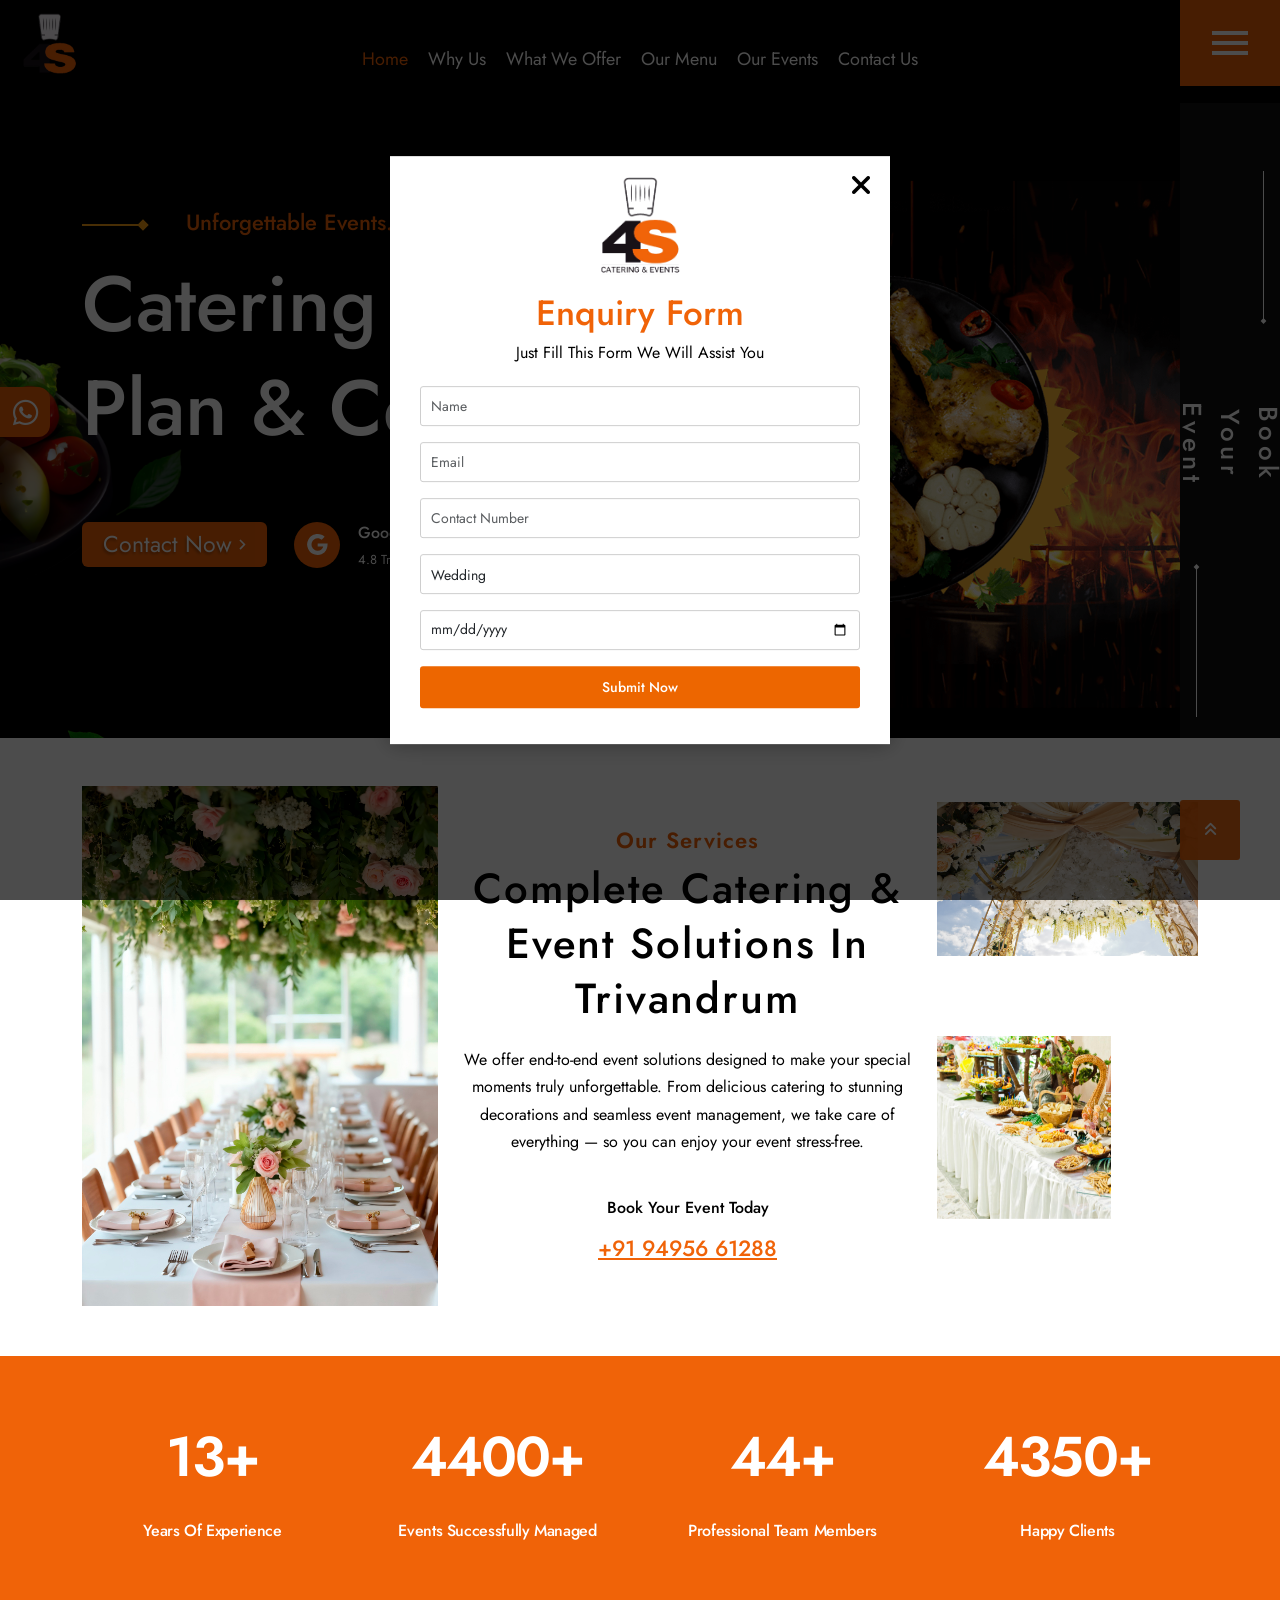
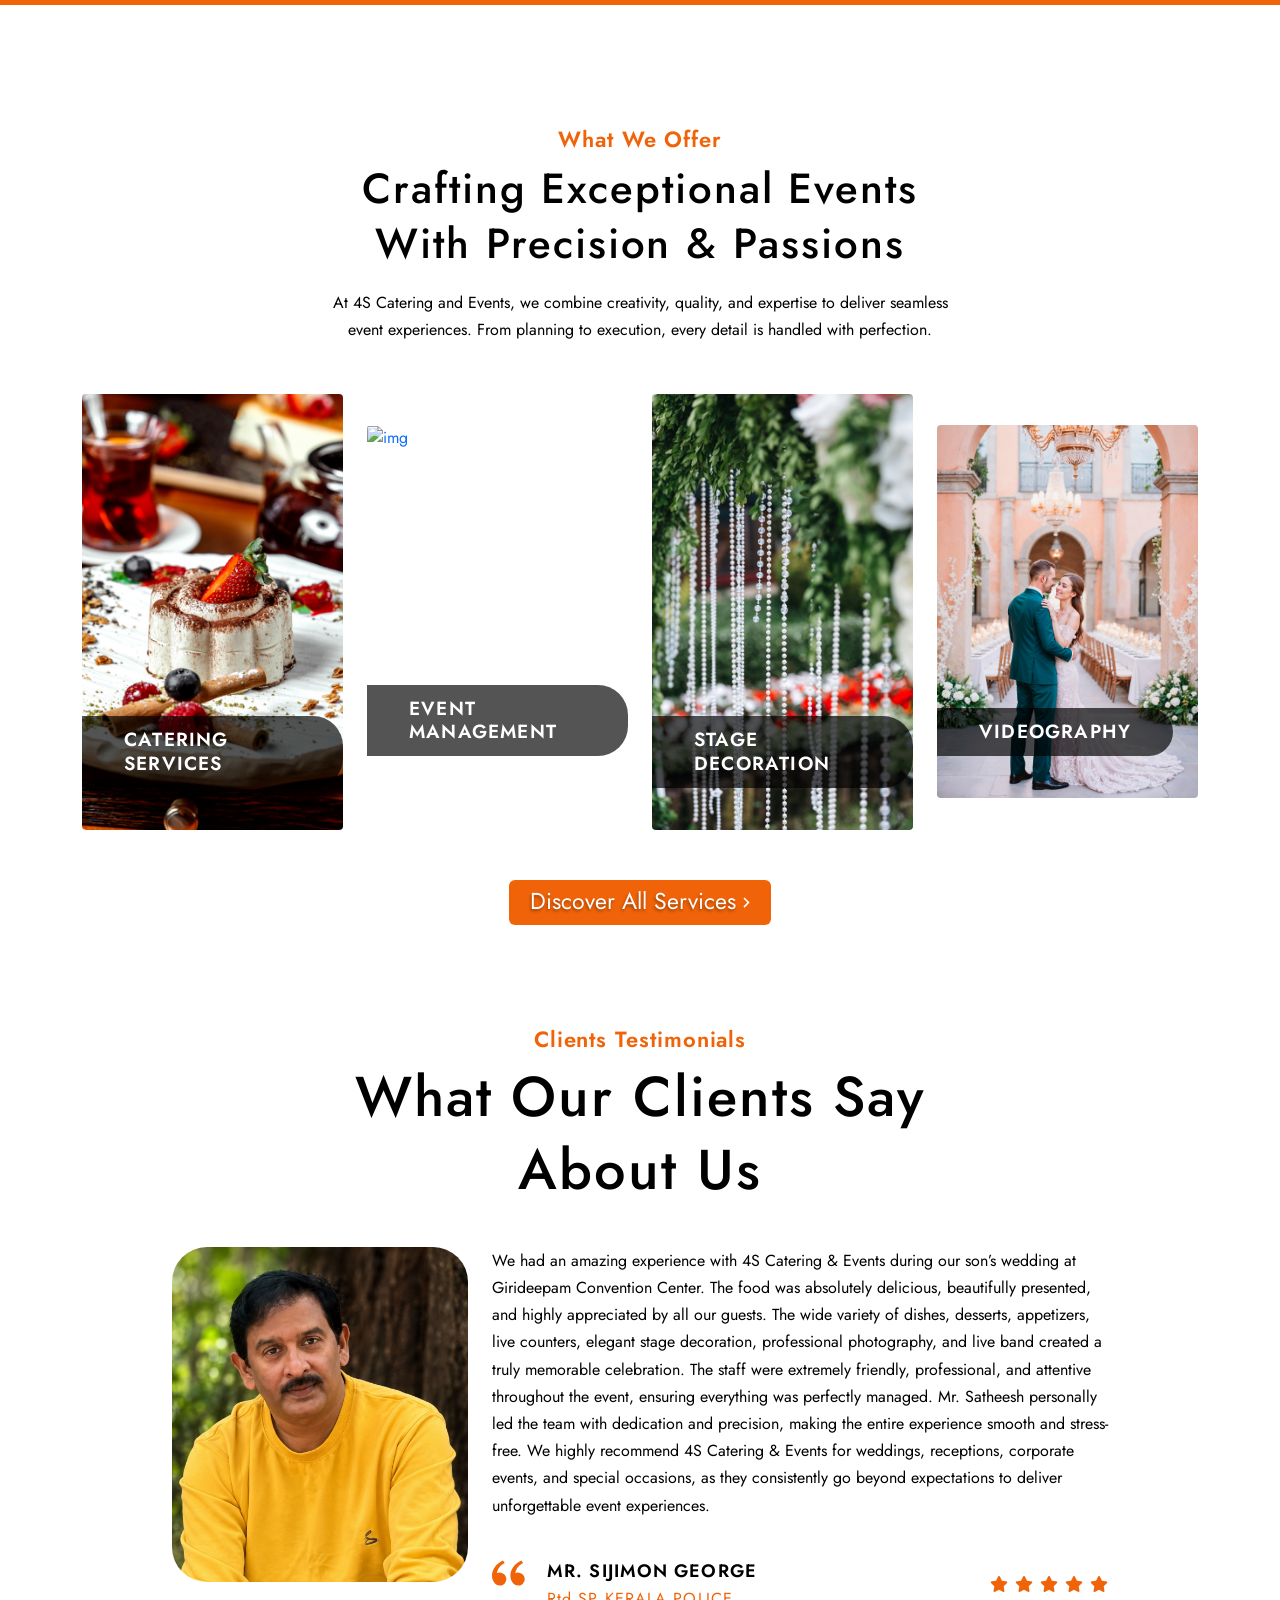
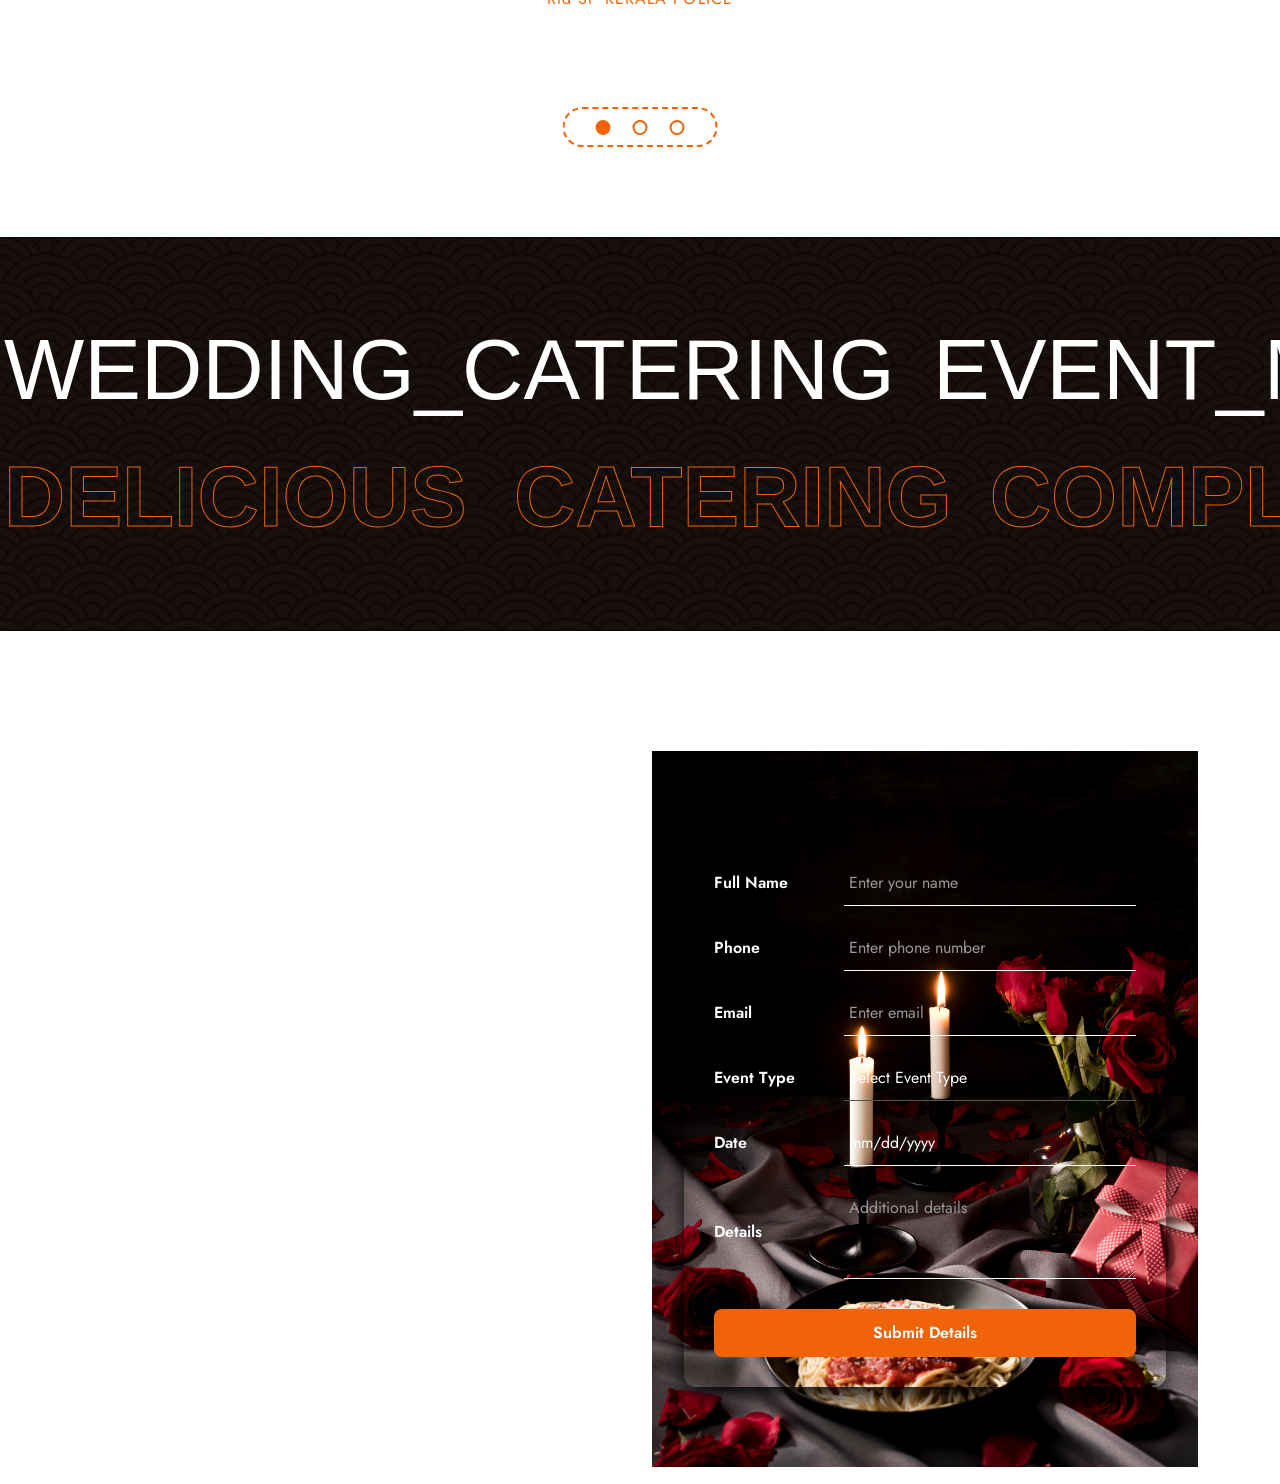
==== index.html @ 9569ab5b "base commit" ====
<!DOCTYPE html><html lang="en"><head>
  <meta charset="UTF-8">
  <meta name="viewport" content="width=device-width, initial-scale=1.0">
  <!--Essential css files-->
  <link rel="stylesheet" href="assets/css/bootstrap.min.css">
  <link rel="stylesheet" href="assets/css/bootstrap.min.css">
  <link rel="stylesheet" href="assets/css/nice-select.css">
  <link rel="stylesheet" href="assets/css/animate.css">
  <link rel="stylesheet" href="assets/css/owl.carousel.min.css">
  <link rel="stylesheet" href="assets/css/owl.theme.default.min.css">
  <link rel="stylesheet" href="assets/css/magnific-popup.css">
  <link rel="stylesheet" href="assets/css/all.css">
  <link rel="stylesheet" href="assets/css/lenis.css">
  <link rel="stylesheet" href="assets/css/style.css">

  <!--favicon-->
  <link rel="icon" type="image/x-icon" href="/favicon.ico">
  <link rel="icon" type="image/x-icon" href="/favicon.png">


  <!-- Primary SEO Meta Tags -->
<title>4S Catering and Events | Best Catering & Event Management Services in Trivandrum</title>

<meta name="title" content="4S Catering and Events | Best Catering & Event Management Services in Trivandrum">

<meta name="description" content="4S Catering and Events is one of the leading catering and event management companies in Trivandrum, Kerala offering wedding catering, event management, stage decoration, photography, videography, makeup services, accommodation, live counters, and complete event solutions for weddings, receptions, corporate events, and special occasions.">

<meta name="keywords" content="4S Catering and Events, Best Catering Services in Trivandrum, Event Management in Trivandrum, Wedding Catering Kerala, Wedding Event Management Trivandrum, Stage Decoration Trivandrum, Catering Services Kerala, Wedding Planners Trivandrum, Corporate Catering Trivandrum, Live Catering Services Kerala, Photography and Videography Trivandrum, Wedding Makeup Services Kerala, Event Company in Trivandrum, Complete Event Solutions Kerala, Luxury Wedding Catering Trivandrum">

<meta name="author" content="4S Catering and Events">

<meta name="robots" content="index, follow">

<meta name="language" content="English">

<meta name="revisit-after" content="7 days">

<meta name="distribution" content="global">

<meta name="rating" content="general">

<meta name="viewport" content="width=device-width, initial-scale=1.0">

<!-- Canonical URL -->
<link rel="canonical" href="https://4scateringandevents.com/">

<!-- Open Graph / Facebook -->
<meta property="og:type" content="website">

<meta property="og:url" content="https://4scateringandevents.com/">

<meta property="og:title" content="4S Catering and Events | Best Catering & Event Management Services in Trivandrum">

<meta property="og:description" content="Premium catering and complete event management services in Trivandrum, Kerala. Weddings, receptions, stage decoration, photography, videography, makeup services, and more.">

<meta property="og:image" content="https://4scateringandevents.com/assets/images/ogp/index.jpg">

<meta property="og:site_name" content="4S Catering and Events">

<meta property="og:locale" content="en_IN">

<!-- Twitter Card -->
<meta name="twitter:card" content="summary_large_image">

<meta name="twitter:url" content="https://4scateringandevents.com/">

<meta name="twitter:title" content="4S Catering and Events | Best Catering & Event Management Services in Trivandrum">

<meta name="twitter:description" content="Trusted catering and event management company in Trivandrum offering complete event solutions for weddings, receptions, corporate events, and celebrations.">

<meta name="twitter:image" content="https://4scateringandevents.com/assets/images/ogp/index.jpg">

<!-- Local SEO -->
<meta name="geo.region" content="IN-KL">

<meta name="geo.placename" content="Trivandrum">

<meta name="geo.position" content="8.5241;76.9366">

<meta name="ICBM" content="8.5241, 76.9366">

<!-- Business Schema -->
<script type="application/ld+json">
{
  "@context": "https://schema.org",
  "@type": "CateringService",
  "name": "4S Catering and Events",
  "url": "https://4scateringandevents.com",
  "logo": "https://4scateringandevents.com/assets/img/logo.png",
  "image": "https://4scateringandevents.com/assets/images/ogp/index.jpg",
  "description": "4S Catering and Events is a professional catering and event management company in Trivandrum offering wedding catering, event management, stage decoration, photography, videography, makeup services, and complete event solutions.",
  "address": {
    "@type": "PostalAddress",
    "addressLocality": "Trivandrum",
    "addressRegion": "Kerala",
    "addressCountry": "India"
  },
  "areaServed": "Kerala",
  "telephone": "+919495661288",
  "sameAs": [
    "https://www.instagram.com/",
    "https://www.facebook.com/"
  ]
}
</script>

</head>

<!-- add this class for rtl rtl-enabled -->

<body class="">

  <!-- preloader start -->
  <div id="four-s-preloader">
  <img src="assets/images/logos/4s-logo.PNG" alt="4S Catering & Events Logo" class="four-s-logo" />
</div>
  <!-- preloader end -->

  <!-- cursor start -->
  <div class="cursor" id="cursor"></div>
  <div class="cursor2" id="cursor2">
    <div class="ball"></div>
  </div>
  <div class="cursor3" id="cursor3"></div>
  <!-- cursor end-->
      <!--color switcher start-->
    <a href="https://api.whatsapp.com/send?phone=919495661288&text=I%27m%20interested%20in%204S%20Catering%20%26%20Eventshttps://api.whatsapp.com/send?phone=919495661288&text=Hi%2C%20I%27m%20interested%20in%20your%20catering%20and%20event%20services.%20Please%20share%20more%20details." class="color-switcher-btn active"><i style="font-size: 29px;" class="fa-brands fa-whatsapp"></i></a>
    <!-- header start -->
  <header class="roister-header roister-header-area-1">
    <!-- header btm -->
    <div class="header-btm">
      <!-- logo wraper -->
      <div class="positioned-logo">
        <a href="index.html">
          <img class="header-logo" src="assets/images/logos/4s-logo-white.PNG" alt="logo">
        </a>
      </div>
      <div class="container">
        <div class="row align-items-center" style="height: 103px">
          <div class="col-lg-12 d-none d-lg-block">
            <div>
              <!-- desktop menu -->
              <nav class="main-menu">
                <ul>
                  <li>
                    <a style="color: var(--primary-color) !important;" href="index.html">Home</i></a>
                  </li>
                  <li>
                    <a href="about.html">Why Us</a>
                  </li>
                  <li>
                    <a href="services.html">What We Offer</a>
                  </li>
                  <li>
                    <a href="our-menu.html">Our Menu</a>
                  </li>
                  <li>
                    <a href="gallery.html">Our Events</a>
                  </li>
                  <li>
                    <a href="contact.html">Contact Us</a>
                  </li>
                </ul>
              </nav>
            </div>
          </div>
        </div>
      </div>

      <button class="sidebar-toggle-btn" type="button" onclick="this.classList.toggle('active')" data-bs-toggle="offcanvas" data-bs-target="#roister-mobile-menu-offcanvas">
  <span></span>
  <span></span>
  <span></span>
</button>
    </div>
  </header>
  <div>
  </div>

 

  <!-- mobile menu start -->
  <div class="offcanvas offcanvas-start roister-mobile-menu-offcanvas" data-bs-scroll="true" tabindex="-1" id="roister-mobile-menu-offcanvas">

    <nav class="d-lg-none">
      <div class="nav mobile-tab-nav" id="nav-tab" role="tablist">
        <button class="nav-link active" id="nav-about-us-tab" data-bs-toggle="tab" data-bs-target="#nav-about-us" type="button" role="tab" aria-controls="nav-about-us" aria-selected="true">ABOUT US</button>
        <button class="nav-link" id="nav-menu-tab" data-bs-toggle="tab" data-bs-target="#nav-menu" type="button" role="tab" aria-controls="nav-menu" aria-selected="false">MENU</button>
      </div>
    </nav>
    <div class="tab-content" id="nav-tabContent">
      <div class="tab-pane fade show active" id="nav-about-us" role="tabpanel" aria-labelledby="nav-about-us-tab">
        <div class="offcanvas-header">
          <div class="logo">
            <a href="index.html">
              <img class="header-logo-mobile" src="assets/images/logos/4s-logo.PNG" alt="4s catering and events logo">
            </a>
          </div>
          <button type="button" class="mobile-menu-close-btn" data-bs-dismiss="offcanvas" aria-label="Close">
            <i class="fa-solid fa-xmark"></i>
          </button>
        </div>

        <div class="offcanvas-body">
          <div class="short-about-wraper">
            <p>
              4S Catering and Events is a trusted catering service in Trivandrum known for delivering high-quality food and exceptional service.
            </p>

            <div class="sidebar-popup-contact">
              <h4>Contact Info</h4>
              <ul>
                <li>
                  <div class="icon">
                    <i class="far fa-envelope"></i>
                  </div>
                  <div class="content">
                    <h6>Email</h6>
                    <a href="mailto:4scateringandevents@gmail.com">4scateringandevents@gmail.com</a>
                  </div>
                </li>
                <li>
                  <div class="icon">
                    <i class="fa-solid fa-phone"></i>
                  </div>
                  <div class="content">
                    <h6>Phone</h6>
                    <a href="tel:+91 94956 61288">+91 94956 61288</a>
                  </div>
                </li>
                <li>
                  <div class="icon">
                    <i class="fa-solid fa-location-dot"></i>
                  </div>
                  <div class="content">
                    <h6>Address</h6>
                    <a href="https://maps.app.goo.gl/LhPs8jQs8T9r3sPy6">Kowdiar, Thiruvananthapuram, Kerala 695003, India</a>
                  </div>
                </li>
              </ul>
            </div>

            <div class="sidebar-popup-social">
              <h4>Follow Us</h4>
              <a href="#"><i class="fab fa-facebook"></i></a>
              <a href="#"><i class="fa-brands fa-twitter"></i></a>
              <a href="#"><i class="fab fa-instagram"></i></a>
              <a href="#"><i class="fab fa-linkedin"></i></a>
            </div>
          </div>
        </div>
      </div>
      <div class="tab-pane fade" id="nav-menu" role="tabpanel" aria-labelledby="nav-menu-tab">
        <div class="offcanvas-header">
          <div class="logo">
            <a href="index.html">
              <img class="header-logo-mobile" src="assets/images/logos/4s-logo.PNG" alt="4s catering and events logo">
            </a>
          </div>
          <button type="button" class="mobile-menu-close-btn" data-bs-dismiss="offcanvas" aria-label="Close">
            <i class="fa-solid fa-xmark"></i>
          </button>
        </div>
        <div class="offcanvas-body">
          <nav class="mobile-menu">
            <ul>
              <li>
                    <a style="color: var(--primary-color) !important;" href="index.html">Home</i></a>
                  </li>
                  <li>
                    <a href="about.html">Why Us</a>
                  </li>
                  <li>
                    <a href="services.html">What We Offer</a>
                  </li>
                  <li>
                    <a href="our-menu.html">Our Menu</a>
                  </li>
                  <li>
		                <a  onclick="openEnquiryForm()">Enquiry Now</a>
		              </li>
                  <li>
                    <a href="gallery.html">Our Events</a>
                  </li>
                  <li>
                    <a href="contact.html">Contact Us</a>
                  </li>
            </ul>
          </nav>
        </div>
      </div>

    </div>

  </div>
  <!-- mobile menu end -->
<!-- hero section start -->
<section class="roister-hero-section">
  <!-- shape -->
  <img class="hero-shape-1 wow fadeIn" data-wow-delay=".4s" src="assets/images/hero-shape-1.jpg" alt="img">
  <img class="hero-shape-2 wow fadeIn" data-wow-delay=".4s" src="assets/images/hero-shape-2.jpg" alt="img">
  <img class="hero-shape-3 item-bounce" src="assets/images/hero-shape-3.jpg" alt="img">

  <div class="container">
    <div class="row">
      <div class="col-lg-7">
        <div class="hero-contents">
          <h5 class="subtitle mb-16 wow fadeInUp">
            <svg width="67" height="12" viewBox="0 0 67 12" fill="none" xmlns="http://www.w3.org/2000/svg">
              <path d="M66.7735 6L61 0.226497L55.2265 6L61 11.7735L66.7735 6ZM61 5L8.74228e-08 4.99999L-8.74228e-08 6.99999L61 7L61 5Z" fill="#F39C12"></path>
            </svg>

            Unforgettable Events. Exceptional Catering.
          </h5>
          <h1 class="title mb-60 wow fadeInUp" data-wow-delay=".2s">
            Catering & Events Plan &amp; Celebrate
          </h1>
          <div class="btn-wraper wow fadeInUp" data-wow-delay=".3s">
            <a href="contact.html" class="primary-btn border-radius-6">Contact Now
              <svg width="7" height="11" viewBox="0 0 7 11" fill="none" xmlns="http://www.w3.org/2000/svg">
                <path d="M6.34375 5.78125L1.78125 10.4062C1.625 10.5625 1.375 10.5625 1.25 10.4062L0.625 9.78125C0.46875 9.625 0.46875 9.40625 0.625 9.25L4.3125 5.5L0.625 1.78125C0.46875 1.625 0.46875 1.375 0.625 1.25L1.25 0.625C1.375 0.46875 1.625 0.46875 1.78125 0.625L6.34375 5.25C6.5 5.40625 6.5 5.625 6.34375 5.78125Z" fill="white"></path>
              </svg>
            </a>

            <div class="trip-info-wraper">
              <div class="icon-wraper">
                <svg xmlns="http://www.w3.org/2000/svg" width="25" height="25" viewBox="0 0 24 24" fill="white">
  <path d="M21.35 11.1h-9.18v2.92h5.27c-.23 1.23-.94 2.27-2 2.96v2.46h3.23c1.89-1.74 2.98-4.3 2.98-7.34 0-.66-.06-1.3-.17-1.9z"/>
  <path d="M12.17 22c2.7 0 4.96-.9 6.62-2.46l-3.23-2.46c-.9.6-2.05.96-3.39.96-2.6 0-4.8-1.76-5.59-4.13H3.23v2.6C4.88 19.98 8.28 22 12.17 22z"/>
  <path d="M6.58 13.91c-.2-.6-.32-1.23-.32-1.91s.12-1.31.32-1.91v-2.6H3.23C2.44 9.04 2 10.48 2 12s.44 2.96 1.23 4.51l3.35-2.6z"/>
  <path d="M12.17 5.96c1.47 0 2.78.51 3.82 1.5l2.86-2.86C17.12 2.98 14.87 2 12.17 2 8.28 2 4.88 4.02 3.23 7.49l3.35 2.6c.79-2.37 2.99-4.13 5.59-4.13z"/>
</svg>
                  <defs>
                    <clipPath id="clip0_6_64">
                      <rect width="25" height="25" fill="white"></rect>
                    </clipPath>
                  </defs>
                </svg>
              </div>
              <div class="content-wraper">
                <h6 class="trip-title mb-6">Google Business</h6>
                <p class="trip-des">4.8 Trust Rating</p>
              </div>
            </div>
          </div>
        </div>
      </div>
      <div class="col-lg-5 wow fadeIn" data-wow-delay=".4s">
        <img class="hero-main-img" src="assets/images/hero-img.png" alt="img">
      </div>
    </div>
  </div>

  <div class="book-table-content">
    <h4 class="title">

      <svg class="left-arrow" xmlns="http://www.w3.org/2000/svg" width="7" height="153" viewBox="0 0 7 153" fill="none">
        <path d="M3.5 0.113251L0.61325 3L3.5 5.88675L6.38675 3L3.5 0.113251ZM4 153L4 3L3 3L3 153L4 153Z" fill="white"></path>
      </svg>

      Book Your Event

      <svg class="right-arrow" xmlns="http://www.w3.org/2000/svg" width="7" height="153" viewBox="0 0 7 153" fill="none">
        <path d="M3.49999 152.887L6.38674 150L3.49999 147.113L0.613242 150L3.49999 152.887ZM3 -2.18557e-08L2.99999 150L3.99999 150L4 2.18557e-08L3 -2.18557e-08Z" fill="white"></path>
      </svg>
    </h4>
  </div>
</section>
<!-- hero section end -->

<!-- about section start -->
<section class="roister-hm2-cta-section bg-white pb-50">
  <img class="cta-shape" src="assets/images/shapes/about-shape.png" alt="img">
  <div class="container">
    <div class="row gy-5 align-items-center">
      <div class="col-lg-4 d-flex justify-content-center">
        <div class="reveal-img">
          <img class="cta-img1" src="assets/images/home/2.jpg" alt="img">
        </div>
      </div>
      <div class="col-lg-5">
        <div class="content-wraper">
          <h5 class="section-subtitle mb-8 wow fadeInUp" data-wow-delay=".2s">Our Services</h5>
          <h3 class="section-title mb-20 wow fadeInUp text-black" data-wow-delay=".4s">Complete Catering & Event Solutions in Trivandrum</h3>
          <p class="des mb-40 wow fadeInUp text-black" data-wow-delay=".6s">
            We offer end-to-end event solutions designed to make your special moments truly unforgettable. From delicious catering to stunning decorations and seamless event management, we take care of everything — so you can enjoy your event stress-free.
          </p>
          <p class="date-time-des mb-8 wow fadeInUp text-black" data-wow-delay=".8s">Book Your Event Today</p>

          <a class="contact-link wow fadeInUp" data-wow-delay=".8s" href="tel:+91 94956 61288">+91 94956 61288</a>
        </div>
      </div>
      <div class="col-lg-3 d-flex flex-column justify-content-center">
        <div class="reveal-img">
          <img class="cta-img2 mb-80" src="assets/images/home/3.jpg" style="margin-top: -20px;" alt="img">
        </div>
        <div class="reveal-img">
          <img class="cta-img2 mb-80 d-none d-lg-block" src="assets/images/home/4.jpg" alt="img">
        </div>

        
      </div>
    </div>
  </div>
</section>
<!-- about section end -->

<!--counter section start -->
<div class="roister-hm2-counter-section py-60">
  <div class="container">
    <div class="row gy-4">

      <div class="col-12 col-sm-6 col-lg-3">
        <div class="roister-single-counter">
          <h2 class="title mb-20">
            <span class="counter">15</span>+
          </h2>
          <p class="des">Years Of Experience</p>
        </div>
      </div>

      <div class="col-12 col-sm-6 col-lg-3">
        <div class="roister-single-counter">
          <h2 class="title mb-20">
            <span class="counter">5000</span>+
          </h2>
          <p class="des">Events Successfully Managed</p>
        </div>
      </div>

      <div class="col-12 col-sm-6 col-lg-3">
        <div class="roister-single-counter">
          <h2 class="title mb-20">
            <span class="counter">50</span>+
          </h2>
          <p class="des">Professional Team Members</p>
        </div>
      </div>

      <div class="col-12 col-sm-6 col-lg-3">
        <div class="roister-single-counter">
          <h2 class="title mb-20">
            <span class="counter">5000</span>+
          </h2>
          <p class="des">Happy Clients</p>
        </div>
      </div>

    </div>
  </div>
</div>
<!--counter section end -->

<!-- photo gallery start -->
<!-- <section class="roister-photo-gallery-section" data-background="assets/images/bg/gallery-bg.png">
  <div class="container">
    <div class="row">
      <div class="col-lg-5 mb-60 mb-lg-0">
        <div class="contents-wraper">
          <h5 class="mb-8 wow fadeInUp">Instagram</h5>
          <h2 class="section-title mb-24 wow fadeInUp" data-wow-delay=".2s">Photo Gallery</h2>
          <p class="des mb-24 wow fadeInUp" data-wow-delay=".4s">
            Lorem ipsum dolor sit amet, consectetur adipiscing elit. Volutpat mattis ipsum turpis elit elit scelerisque egestas mu.
          </p>
          <a href="#" class="primary-btn border-radius-6 wow fadeInUp" data-wow-delay=".6s">View More
            <svg width="7" height="11" viewBox="0 0 7 11" fill="none" xmlns="http://www.w3.org/2000/svg">
              <path d="M6.34375 5.78125L1.78125 10.4062C1.625 10.5625 1.375 10.5625 1.25 10.4062L0.625 9.78125C0.46875 9.625 0.46875 9.40625 0.625 9.25L4.3125 5.5L0.625 1.78125C0.46875 1.625 0.46875 1.375 0.625 1.25L1.25 0.625C1.375 0.46875 1.625 0.46875 1.78125 0.625L6.34375 5.25C6.5 5.40625 6.5 5.625 6.34375 5.78125Z" fill="white"></path>
            </svg>
          </a>
        </div>
      </div>

      <div class="col-lg-7 slider-col">
        <div class="roister-gallery-slider owl-carousel owl-theme">
          <div class="roister-single-gallery">
            <img src="assets/images/gallery-1.png" alt="img">
            <a class="gallery-trigger" href="assets/images/gallery-1.png"><i class="fa-brands fa-instagram"></i></a>
            <div class="column-overlay">
              <a href="assets/images/gallery-1.png"></a>
              <a href="assets/images/gallery-2.png"></a>
              <a href="assets/images/gallery-3.png"></a>
              <a href="assets/images/gallery-4.png"></a>
              <a href="assets/images/gallery-5.png"></a>
            </div>
          </div>
          <div class="roister-single-gallery">
            <img src="assets/images/gallery-2.png" alt="img">
            <a class="gallery-trigger" href="assets/images/gallery-2.png"><i class="fa-brands fa-instagram"></i></a>
            <div class="column-overlay">
              <a href="assets/images/gallery-1.png"></a>
              <a href="assets/images/gallery-2.png"></a>
              <a href="assets/images/gallery-3.png"></a>
              <a href="assets/images/gallery-4.png"></a>
              <a href="assets/images/gallery-5.png"></a>
            </div>
          </div>
          <div class="roister-single-gallery">
            <img src="assets/images/gallery-3.png" alt="img">
            <a class="gallery-trigger" href="assets/images/gallery-3.png"><i class="fa-brands fa-instagram"></i></a>
            <div class="column-overlay">
              <a href="assets/images/gallery-1.png"></a>
              <a href="assets/images/gallery-2.png"></a>
              <a href="assets/images/gallery-3.png"></a>
              <a href="assets/images/gallery-4.png"></a>
              <a href="assets/images/gallery-5.png"></a>
            </div>
          </div>
          <div class="roister-single-gallery">
            <img src="assets/images/gallery-4.png" alt="img">
            <a class="gallery-trigger" href="assets/images/gallery-4.png"><i class="fa-brands fa-instagram"></i></a>
            <div class="column-overlay">
              <a href="assets/images/gallery-1.png"></a>
              <a href="assets/images/gallery-2.png"></a>
              <a href="assets/images/gallery-3.png"></a>
              <a href="assets/images/gallery-4.png"></a>
              <a href="assets/images/gallery-5.png"></a>
            </div>
          </div>
          <div class="roister-single-gallery">
            <img src="assets/images/gallery-5.png" alt="img">
            <a class="gallery-trigger" href="assets/images/gallery-5.png"><i class="fa-brands fa-instagram"></i></a>
            <div class="column-overlay">
              <a href="assets/images/gallery-1.png"></a>
              <a href="assets/images/gallery-2.png"></a>
              <a href="assets/images/gallery-3.png"></a>
              <a href="assets/images/gallery-4.png"></a>
              <a href="assets/images/gallery-5.png"></a>
            </div>
          </div>
        </div>
      </div>


    </div>
  </div>
</section> -->
<!-- photo gallery end -->

<!--what we offer start -->
<section class="roister-hm2-fav-cat-section bg-white pt-120" >
  <div class="container">

    <div class="row justify-content-center">
      <div class="col-lg-7 text-center">
          <h5 class="section-subtitle mb-8 wow fadeInUp" data-wow-delay=".2s">What We Offer</h5>
        <h3 class="section-title mb-18 wow fadeInUp text-black">Crafting Exceptional Events with Precision & Passions</h3>
        <p class="des mb-50 wow fadeInUp text-black" data-wow-delay=".2s">
          At 4S Catering and Events, we combine creativity, quality, and expertise to deliver seamless event experiences. From planning to execution, every detail is handled with perfection.
        </p>
      </div>
    </div>

    <div class="row align-items-center cat-row gy-4">
      <div class="col-12 col-md-6 col-lg-3 wow fadeInUp" data-wow-delay=".2s">
        <a href="services/">
          <div class="roister-single-category">
            <img src="assets/images/home/7.jpg" alt="img">
            <span class="title">Catering Services</span>
          </div>
        </a>
      </div>
      <div class="col-12 col-md-6 col-lg-3 wow fadeInUp" data-wow-delay=".4s">
        <a href="services/">
          <div class="roister-single-category">
            <img src="assets/images/home/5.jpg" alt="img">
            <span class="title">Event Management</span>
          </div>
        </a>
      </div>
      <div class="col-12 col-md-6 col-lg-3 wow fadeInUp" data-wow-delay=".6s">
        <a href="services/">
          <div class="roister-single-category">
            <img src="assets/images/home/8.jpg" alt="img">
            <span class="title">Stage Decoration</span>
          </div>
        </a>
      </div>
      <div class="col-12 col-md-6 col-lg-3 wow fadeInUp" data-wow-delay=".8s">
        <a href="services/">
          <div class="roister-single-category">
            <img src="assets/images/home/9.jpg" alt="img">
            <span class="title">Videography</span>
          </div>
        </a>
      </div>
      <div style="display: flex; justify-content: center;" class="mt-50">
        <a href="services.html" style="max-width: 300px;" class="primary-btn border-radius-6 mb-50 wow fadeInUp" data-wow-delay=".3s">Discover All Services
      <svg width="7" height="11" viewBox="0 0 7 11" fill="none" xmlns="http://www.w3.org/2000/svg">
        <path d="M6.34375 5.78125L1.78125 10.4062C1.625 10.5625 1.375 10.5625 1.25 10.4062L0.625 9.78125C0.46875 9.625 0.46875 9.40625 0.625 9.25L4.3125 5.5L0.625 1.78125C0.46875 1.625 0.46875 1.375 0.625 1.25L1.25 0.625C1.375 0.46875 1.625 0.46875 1.78125 0.625L6.34375 5.25C6.5 5.40625 6.5 5.625 6.34375 5.78125Z" fill="white"></path>
      </svg>
    </a>
      </div>
    </div>
  </div>
</section>
<!--  what we offer end -->
  <!-- testimonial section start -->
    <section class="roister-testimonial-section bg-white pt-50 pb-120">
        <!-- shapes -->
        <img class="shape-1" src="assets/images/testi-shap1.png" alt="img">
        <img class="shape-2" src="assets/images/testi-shap2.png" alt="img">
        <div class="container">
            <div class="row justify-content-center">
                <div class="col-lg-7 text-center">
                    <h5 class="section-subtitle mb-8 wow fadeInUp">Clients Testimonials</h5>
                    <h2 class="section-title mb-40 wow fadeInUp text-black" data-wow-delay=".2s">What Our Clients Say
                        About Us</h2>
                </div>
            </div>
            <div class="roister-testi-slider-wraper owl-carousel owl-theme">
                <div class="roister-single-testimonial">
                    <div class="row">
                        <div class="col-lg-4">
                            <img src="assets/images/testimonials/sijimon-george-sp-kerala-police-1.png"
                                style="border-radius: 35px;" alt="img">
                        </div>
                        <div class="col-lg-8" style="display: flex; align-items: center; justify-content: center;">
                            <div>
                                <p class="text-black mb-40">
                                    We had an amazing experience with 4S Catering & Events during our son’s wedding at
                                    Girideepam Convention Center. The food was absolutely delicious, beautifully
                                    presented,
                                    and highly appreciated by all our guests. The wide variety of dishes, desserts,
                                    appetizers, live counters, elegant stage decoration, professional photography, and
                                    live
                                    band created a truly memorable celebration. The staff were extremely friendly,
                                    professional, and attentive throughout the event, ensuring everything was perfectly
                                    managed. Mr. Satheesh personally led the team with dedication and precision, making
                                    the
                                    entire experience smooth and stress-free. We highly recommend 4S Catering & Events
                                    for
                                    weddings, receptions, corporate events, and special occasions, as they consistently
                                    go
                                    beyond expectations to deliver unforgettable event experiences.
                                </p>
                                <div class="btm-wraper">
                                    <h6 class="feedback-name text-black">
                                        <svg class="quote-icon" width="66" height="51" viewBox="0 0 66 51" fill="none"
                                            xmlns="http://www.w3.org/2000/svg">
                                            <path
                                                d="M5.88235 46.4481C2.20588 42.404 0 37.9922 0 30.6392C0 17.7716 9.19118 6.37454 22.0588 0.492188L25.3677 5.2716C13.2353 11.8892 10.6618 20.3451 9.92647 25.8598C11.7647 24.7569 14.3382 24.3892 16.9118 24.7569C23.5294 25.4922 28.6765 30.6392 28.6765 37.6245C28.6765 40.9334 27.2059 44.2422 25 46.8157C22.4265 49.3892 19.4853 50.4922 15.8088 50.4922C11.7647 50.4922 8.08824 48.654 5.88235 46.4481ZM42.6471 46.4481C38.9706 42.404 36.7647 37.9922 36.7647 30.6392C36.7647 17.7716 45.9559 6.37454 58.8235 0.492188L62.1324 5.2716C50 11.8892 47.4265 20.3451 46.6912 25.8598C48.5294 24.7569 51.103 24.3892 53.6765 24.7569C60.2941 25.4922 65.4412 30.6392 65.4412 37.6245C65.4412 40.9334 63.9706 44.2422 61.7647 46.8157C59.5588 49.3892 56.25 50.4922 52.5735 50.4922C48.5294 50.4922 44.853 48.654 42.6471 46.4481Z"
                                                fill="#F39C12"></path>
                                        </svg>

                                        MR. SIJIMON GEORGE <br> <span>Rtd SP KERALA POLICE </span>
                                    </h6>

                                    <div class="rating-wraper">
                                        <i class="fa-solid fa-star"></i>
                                        <i class="fa-solid fa-star"></i>
                                        <i class="fa-solid fa-star"></i>
                                        <i class="fa-solid fa-star"></i>
                                        <i class="fa-solid fa-star"></i>
                                    </div>
                                </div>
                            </div>
                        </div>
                    </div>
                </div>
                <div class="roister-single-testimonial">
                    <div class="row">
                        <div class="col-lg-4">
                            <img src="assets/images/testimonials/simi-sabu-2.png" style="border-radius: 35px;"
                                alt="img">
                        </div>
                        <div class="col-lg-8" style="display: flex; align-items: center; justify-content: center;">
                            <div>
                                <p class="text-black mb-40">
                                    My brother’s wedding was in July and I had the responsibility of the whole
                                    functions. So I googled the best catering services in Trivandrum and couple of names
                                    popped up. One thing I noticed was the reviews for 4S catering was really good and I
                                    decided go for it. I took couple of quotations for other catering places as well.

                                    He gave a good rate, the services were absolutely fantastic. So I had asked him for
                                    the previous day lunch, the reception dinner and the next day lunch as well. I must
                                    say it was too good let it be the vegetarian items like the sambar, pickle, toran
                                    etc or let it be the non vegetarian items like the beef, chicken and the fish, each
                                    item was absolutely delicious. On the reception day I noticed that the owner
                                    personally was monitoring the crowd as well as the food services. Their staff made
                                    sure that everybody got everything.

                                    Thanks again 4 s Catering for making everything perfect.
                                </p>
                                <div class="btm-wraper">
                                    <h6 class="feedback-name text-black">
                                        <svg class="quote-icon" width="66" height="51" viewBox="0 0 66 51" fill="none"
                                            xmlns="http://www.w3.org/2000/svg">
                                            <path
                                                d="M5.88235 46.4481C2.20588 42.404 0 37.9922 0 30.6392C0 17.7716 9.19118 6.37454 22.0588 0.492188L25.3677 5.2716C13.2353 11.8892 10.6618 20.3451 9.92647 25.8598C11.7647 24.7569 14.3382 24.3892 16.9118 24.7569C23.5294 25.4922 28.6765 30.6392 28.6765 37.6245C28.6765 40.9334 27.2059 44.2422 25 46.8157C22.4265 49.3892 19.4853 50.4922 15.8088 50.4922C11.7647 50.4922 8.08824 48.654 5.88235 46.4481ZM42.6471 46.4481C38.9706 42.404 36.7647 37.9922 36.7647 30.6392C36.7647 17.7716 45.9559 6.37454 58.8235 0.492188L62.1324 5.2716C50 11.8892 47.4265 20.3451 46.6912 25.8598C48.5294 24.7569 51.103 24.3892 53.6765 24.7569C60.2941 25.4922 65.4412 30.6392 65.4412 37.6245C65.4412 40.9334 63.9706 44.2422 61.7647 46.8157C59.5588 49.3892 56.25 50.4922 52.5735 50.4922C48.5294 50.4922 44.853 48.654 42.6471 46.4481Z"
                                                fill="#F39C12"></path>
                                        </svg>

                                        Mrs. SIMI SABU <br> <span></span>
                                    </h6>

                                    <div class="rating-wraper">
                                        <i class="fa-solid fa-star"></i>
                                        <i class="fa-solid fa-star"></i>
                                        <i class="fa-solid fa-star"></i>
                                        <i class="fa-solid fa-star"></i>
                                        <i class="fa-solid fa-star"></i>
                                    </div>
                                </div>
                            </div>
                        </div>
                    </div>
                </div>
                <div class="roister-single-testimonial">
                    <div class="row">
                        <div class="col-lg-4">
                            <img src="assets/images/testimonials/tony-dona.jpg" style="border-radius: 35px;" alt="img">
                        </div>
                        <div class="col-lg-8" style="display: flex; align-items: center; justify-content: center;">
                            <div>
                                <p class="text-black mb-40">
                                    I recently had my wedding ceremony in Bangalore GIRIDEEPAM convention centre and we
                                    had reached out to the team at 4S CATERING AND EVENT for our Wedding event, and i
                                    must say from our very first interaction onwards and up until the very end, the team
                                    was super hospitable and accommodating of all our requirements. They did a fabulous
                                    job with a very specific stage decorum.live band and seafood. tandoor menu curation.
                                    They came a day early and helped set up the entire space as well. The food was
                                    really delicious and every single guest almost 2000 of them mentioned that they
                                    thoroughly enjoyed the food and that they haven't had such a good meal in recent
                                    times. Thank you so much team 4S for curating such a memorable event for us. Hope to
                                    see more of your events in Trivandrum now.
                                </p>
                                <div class="btm-wraper">
                                    <h6 class="feedback-name text-black">
                                        <svg class="quote-icon" width="66" height="51" viewBox="0 0 66 51" fill="none"
                                            xmlns="http://www.w3.org/2000/svg">
                                            <path
                                                d="M5.88235 46.4481C2.20588 42.404 0 37.9922 0 30.6392C0 17.7716 9.19118 6.37454 22.0588 0.492188L25.3677 5.2716C13.2353 11.8892 10.6618 20.3451 9.92647 25.8598C11.7647 24.7569 14.3382 24.3892 16.9118 24.7569C23.5294 25.4922 28.6765 30.6392 28.6765 37.6245C28.6765 40.9334 27.2059 44.2422 25 46.8157C22.4265 49.3892 19.4853 50.4922 15.8088 50.4922C11.7647 50.4922 8.08824 48.654 5.88235 46.4481ZM42.6471 46.4481C38.9706 42.404 36.7647 37.9922 36.7647 30.6392C36.7647 17.7716 45.9559 6.37454 58.8235 0.492188L62.1324 5.2716C50 11.8892 47.4265 20.3451 46.6912 25.8598C48.5294 24.7569 51.103 24.3892 53.6765 24.7569C60.2941 25.4922 65.4412 30.6392 65.4412 37.6245C65.4412 40.9334 63.9706 44.2422 61.7647 46.8157C59.5588 49.3892 56.25 50.4922 52.5735 50.4922C48.5294 50.4922 44.853 48.654 42.6471 46.4481Z"
                                                fill="#F39C12"></path>
                                        </svg>

                                        Mr TONY AND Mrs DONA<br> <span></span>
                                    </h6>

                                    <div class="rating-wraper">
                                        <i class="fa-solid fa-star"></i>
                                        <i class="fa-solid fa-star"></i>
                                        <i class="fa-solid fa-star"></i>
                                        <i class="fa-solid fa-star"></i>
                                        <i class="fa-solid fa-star"></i>
                                    </div>
                                </div>
                            </div>
                        </div>
                    </div>
                </div>
            </div>
    </section>
    <!-- testimonial section end -->

    <!-- ticker area start -->
    <div class="roister-ticker-wraper py-100" data-background="assets/images/bg/tickker-bg.png">
      <div class="ticker-wraper wow fadeInUp" data-wow-delay=".9s">
        <div class="hero-carousel-wraper left-ticker mb-60">
          <span class="title">Wedding_Catering</span>
      <span class="title">Event_Management</span>
      <span class="title">Stage_Decoration</span>
      <span class="title">Premium_Cuisine</span>
      <span class="title">Live_Food_Counters</span>
      <span class="title">Makeup_Services</span>
      <span class="title">Guest_Accommodation</span>
      <span class="title">Photography_&_Videography</span>
      <span class="title">Corporate_Events</span>
      <span class="title">Luxury_Event_Setups</span>
        </div>
        <div class="hero-carousel-wraper right-ticker">
          <span class="title-2">Delicious_Catering</span>
      <span class="title-2">Complete_Event_Solutions</span>
      <span class="title-2">Creative_Decorations</span>
      <span class="title-2">Memorable_Celebrations</span>
      <span class="title-2">Customized_Menus</span>
      <span class="title-2">Professional_Team</span>
      <span class="title-2">Elegant_Setups</span>
      <span class="title-2">Seamless_Execution</span>
      <span class="title-2">Unforgettable_Events</span>
      <span class="title-2">Trusted_Service</span>
        </div>
      </div>
    </div>
    <!-- ticker area end -->

    <!-- contact form start -->
      <section class="roister-about-section bg-white py-120">
      <!-- shape -->
      <img class="about-shape" src="assets/images/shapes/about-shape.png" alt="img">
      <div class="container">
        <div class="row">
          <div class="col-lg-6 mb-60 mb-lg-0">

            <div class="contents-wraper">
              <h5 class="section-subtitle mb-8 wow fadeInUp" data-wow-delay=".2s">Let’s Start Planning</h5>
              <h2 class="section-title mb-32 wow fadeInUp  text-black" data-wow-delay=".3s">Book Your Event Today <span>with Us.</span></h2>
              <p class="des mb-20 wow fadeInUp  text-black" data-wow-delay=".4s">
                We ensure exceptional taste, seamless execution, and a stress-free experience for every occasion. Get in touch today and let’s bring your event to life.
              </p>
              <div class="reveal-img">
                <img class="about-img-2" src="assets/images/contact/5.jpg" alt="img">
              </div>
            </div>
          </div>
          <div class="col-lg-6 ">
            <section class="contact-section" style="background-image: url('assets/images/contact/7.jpg'); background-position: center;" >
      <div class="container">
        <div class="contact-wrapper">

          <!-- RIGHT SIDE FORM -->
          <div class="contact-right">
            <form class="contact-form">

      <div class="form-row">
        <label>Full Name</label>
        <input type="text" placeholder="Enter your name" required>
      </div>

      <div class="form-row">
        <label>Phone</label>
        <input type="tel" placeholder="Enter phone number" required>
      </div>

      <div class="form-row">
        <label>Email</label>
        <input type="email" placeholder="Enter email" required>
      </div>

      <div class="form-row">
        <label>Event Type</label>
        <select required>
          <option value="" disabled selected>Select Event Type</option>
          <option>Wedding</option>
          <option>Engagement</option>
          <option>Birthday Party</option>
          <option>Corporate Event</option>
          <option>Housewarming</option>
          <option>Anniversary</option>
          <option>Baby Shower</option>
          <option>Reception</option>
          <option>Festival Event</option>
          <option>Outdoor Catering</option>
          <option>Private Party</option>
          <option>Other</option>
        </select>
      </div>

      <div class="form-row">
        <label>Date</label>
        <input type="date" required>
      </div>

      <div class="form-row">
        <label>Details</label>
        <textarea rows="3" placeholder="Additional details"></textarea>
      </div>

      <button type="submit" class="submit-btn">Submit Details</button>

    </form>
          </div>

        </div>
      </div>
    </section>
          </div>
        </div>
      </div>
    </section>
    <!-- contact form end -->


    <!-- Enquiry Form Start -->
      <div class="popup_wrapper">
        <div class="popup_content">
          <span class="popup_close"><i class="icon_close fa fa-times text-black"></i></span>
          <div class="content">
            <div class=" popup-form">
              <div class="form-logo ">
                <img src="assets/images/logos/4s-catering-events.png" alt="">
              </div>
              <div>
                <h2 class="text-center">Enquiry Form</h2>
                <p class="text-center">Just fill this Form we will assist you</p>
              </div>

              <form class="enquiry-form" method="post" action="form-dummy">
                <div class="form-group">
                  <input class="form-control" type="text" placeholder="Name" id="name_contact"
                    name="name_contact" required>
                </div>
                <div class="form-group">
                  <input class="form-control" type="email" placeholder="Email" id="email_contact"
                    name="email_contact" required>
                </div>
                <div class="form-group">
                  <input class="form-control" type="tel" minlength="10" maxlength="10"
                    placeholder="Contact Number" id="contact_number" name="contact_number" required>
                </div>
                <div class="form-group">
                  <select class="form-control" id="event" name="event">
                    <option value="wedding">Wedding</option>
                    <option value="corporate">Corporate</option>
                    <option value="birthday">Birthday</option>
                    <option value="other">Other</option>
                  </select>
                </div>
                <div class="form-group">
                  <input class="form-control" type="date" placeholder="Event Date" id="event_date"
                    name="event_date" required>

                </div>
                <div class="form-group">
                  <input class="btn_1 full-width" type="submit" value="Submit Now" id="submit-contact">
                </div>
              </form>

            </div>
          </div>
        </div>
      </div>
    <!-- Enquiry Form End -->

    <!-- scroll to top -->
    <button type="button" class="scroll-top-btn">
      <i class="fa-solid fa-angles-up"></i>
    </button>

<!--Esential Js Files-->
<script src="assets/js/bootstrap.bundle.min.js"></script>
<script src="assets/js/jquery.min.js"></script>
<script src="https://cdnjs.cloudflare.com/ajax/libs/jquery-cookie/1.4.1/jquery.cookie.min.js"></script>
<script src="assets/js/nice-select.js"></script>
<script src="assets/js/wow.js"></script>
<script src="assets/js/owl.carousel.min.js"></script>
<script src="assets/js/magnific-popup.js"></script>
<script src="assets/js/counterup.js"></script>
<script src="assets/js/waypoints.min.js"></script>
<script src="assets/js/lenis.min.js"></script>
<script src="assets/js/gsap.min.js"></script>
<script src="assets/js/ScrollTrigger.min.js"></script>
<script src="assets/js/default-passive-events.js"></script>
<script src="assets/js/script.js"></script>


</body></html>
---- assets/css/lenis.css ----
html.lenis,html.lenis body{height:auto}.lenis.lenis-smooth [data-lenis-prevent]{overscroll-behavior:contain}.lenis.lenis-stopped{overflow:clip}.lenis.lenis-smooth iframe{pointer-events:none}
---- assets/css/style.css ----
@charset "UTF-8";
/*
---------------------------------------------------
TABLE OF CONTENTS:
---------------------------------------------------
01. Base Styles
    1.1 Mixins
    1.2 Variables
    1.3 Reset
    1.4 Typography
    1.5 Spacing

02. Theme Styles
    2.1 Theme Classes
    2.2 Animations

03. Layouts
    3.1 Header
    3.2 Header 2
    3.3 Footer
    3.4 Footer 2
04. Components
    4.1 Preloader
    4.2 Common Styles
    4.3 Buttons
    4.4 Select Dropdown
    4.5 Main Menu
    4.6 Mobile Menu
    4.7 Accordion
    4.8 Breadcrumb
    4.9 Pagination
    4.10 Forms
    4.11 Theme Switcher
    4.12 Cursor Effects
    4.13 Social icons

05. Cards
    5.1 General Cards
    5.2 Single Blog Card

06. Page Styles
    6.1 Home Page 1
    6.2 Home Page 2
    6.3 About Page
    6.4 Reservation Page
    6.5 Single Chef
    6.6 Blog Page
    6.7 Contact Page
    6.8 Shop Details Page
    6.9 404 Error Page

07. RTL Styles (Right-to-Left)
*/
/************************************** 
01. Base Styles
**************************************/
/*-------------------------
    1.1 Mixins
-------------------------*/
/*-------------------------
    1.2 Variables
-------------------------*/
@import url("https://fonts.googleapis.com/css2?family=Jost:wght@100..900&family=Nothing+You+Could+Do&display=swap");
:root {
  --heading-font: "Jost", sans-serif;
  --body-font: "Jost", sans-serif;
  --default-font: sans-serif;
  --nothing-font: "Nothing You Could Do", cursive;
  --primary-color: #f06308;
  --text-color: #ffffff;
  --white-color: #ffffff;
  --dark-color: #000000;
  --dark-color-2: #121212;
  --negative-color: #dc3545;
  --bg-black-shade-1: #111111;
  --bg-black-shade-2: #191918;
  --bg-black-shade-3: #141414;
  --bg-black-shade-4: #111111;
  --border-color-1: #292929;
  --transition: all 0.5s ease;
  --box-shadow: 0 0 40px 5px rgb(0 0 0 / 5%);
  --fz-100: 100px;
  --fz-90: 90px;
  --fz-64: 64px;
  --fz-48: 48px;
  --fz-36: 36px;
  --fz-30: 30px;
  --fz-24: 24px;
  --fz-20: 20px;
  --fz-18: 18px;
  --fz-16: 16px;
  --fz-14: 14px;
  --fz-12: 12px;
  --fz-10: 10px;
  --fz-8: 8px; }

@media (max-width: 1399.97px) {
  :root {
    --fz-100: 85px;
    --fz-90: 78px;
    --fz-64: 56px;
    --fz-48: 42px;
    --fz-36: 32px;
    --fz-30: 26px;
    --fz-24: 22px;
    --fz-20: 18px;
    --fz-18: 16px; } }

@media (max-width: 1199.97px) {
  :root {
    --fz-100: 76px;
    --fz-90: 68px;
    --fz-64: 48px;
    --fz-48: 36px;
    --fz-36: 28px; } }

@media (max-width: 991.97px) {
  :root {
    --fz-100: 64px;
    --fz-90: 56px;
    --fz-64: 40px;
    --fz-48: 30px;
    --fz-36: 26px;
    --fz-30: 24px;
    --fz-24: 20px;
    --fz-20: 18px;
    --fz-18: 16px;
    --fz-16: 14px;
    --fz-14: 12px;
    --fz-12: 10px;
    --fz-10: 8px;
    --fz-8: 6px; } }

@media (max-width: 767.97px) {
  :root {
    --fz-100: 52px;
    --fz-90: 44px;
    --fz-64: 36px; } }

/*-------------------------
    1.3 Reset
-------------------------*/
body {
  margin: 0;
  font-family: var(--body-font);
  background: var(--dark-color); }

input,
textarea {
  outline: none;
  border: none; }
  input:focus,
  textarea:focus {
    outline: none;
    border: none; }

select {
  outline: none;
  border: 0; }

a {
  text-decoration: none;
  -webkit-transition: var(--transition);
  -o-transition: var(--transition);
  transition: var(--transition); }

ul {
  list-style-type: none;
  padding: 0;
  margin-bottom: 0; }

p {
  padding: 0;
  margin: 0; }

button {
  border: 0;
  background-color: transparent; }

img {
  width: 100%;
  -o-object-fit: cover;
  object-fit: cover; }

/*-------------------------
    1.4 Typography
-------------------------*/
h1,
h2,
h3,
h4,
h5,
h6 {
  color: var(--white-color);
  font-family: var(--heading-font);
  font-style: normal;
  padding: 0;
  margin: 0;
  word-wrap: break-word;
  text-wrap-mode: wrap; }

h1 {
  font-size: var(--fz-90);
  font-weight: 700;
  line-height: 120%; }

h2 {
  font-size: var(--fz-64);
  font-weight: 600;
  line-height: 120%; }

h3 {
  font-size: var(--fz-48);
  font-weight: 600;
  line-height: 120%; }

h4 {
  font-size: var(--fz-30);
  font-weight: 600;
  line-height: 130%; }

h5 {
  font-size: var(--fz-24);
  font-weight: 500;
  line-height: 130%; }

h6 {
  font-size: var(--fz-20);
  font-weight: 500;
  line-height: 130%; }

p {
  color: var(--white-color);
  font-family: var(--body-font);
  /* font-size: var(--fz-16); */
  font-size: var(--fz-18);
  font-style: normal;
  font-weight: 400;
  line-height: 170%; }

/*-------------------------
    1.5 Spacing
-------------------------*/
.pt-4 {
  padding-top: 4px; }

.pb-4 {
  padding-bottom: 4px; }

.py-4 {
  padding-top: 4px;
  padding-bottom: 4px; }

.mt-4 {
  margin-top: 4px; }

.mb-4 {
  margin-bottom: 4px; }

.my-4 {
  margin-top: 4px;
  margin-bottom: 4px; }

.pt-6 {
  padding-top: 6px; }

.pb-6 {
  padding-bottom: 6px; }

.py-6 {
  padding-top: 6px;
  padding-bottom: 6px; }

.mt-6 {
  margin-top: 6px; }

.mb-6 {
  margin-bottom: 6px; }

.my-6 {
  margin-top: 6px;
  margin-bottom: 6px; }

.pt-8 {
  padding-top: 8px; }

.pb-8 {
  padding-bottom: 8px; }

.py-8 {
  padding-top: 8px;
  padding-bottom: 8px; }

.mt-8 {
  margin-top: 8px; }

.mb-8 {
  margin-bottom: 8px; }

.my-8 {
  margin-top: 8px;
  margin-bottom: 8px; }

.pt-10 {
  padding-top: 10px; }

.pb-10 {
  padding-bottom: 10px; }

.py-10 {
  padding-top: 10px;
  padding-bottom: 10px; }

.mt-10 {
  margin-top: 10px; }

.mb-10 {
  margin-bottom: 10px; }

.my-10 {
  margin-top: 10px;
  margin-bottom: 10px; }

.pt-12 {
  padding-top: 12px; }

.pb-12 {
  padding-bottom: 12px; }

.py-12 {
  padding-top: 12px;
  padding-bottom: 12px; }

.mt-12 {
  margin-top: 12px; }

.mb-12 {
  margin-bottom: 12px; }

.my-12 {
  margin-top: 12px;
  margin-bottom: 12px; }

.pt-14 {
  padding-top: 14px; }

.pb-14 {
  padding-bottom: 14px; }

.py-14 {
  padding-top: 14px;
  padding-bottom: 14px; }

.mt-14 {
  margin-top: 14px; }

.mb-14 {
  margin-bottom: 14px; }

.my-14 {
  margin-top: 14px;
  margin-bottom: 14px; }

.pt-16 {
  padding-top: 16px; }

.pb-16 {
  padding-bottom: 16px; }

.py-16 {
  padding-top: 16px;
  padding-bottom: 16px; }

.mt-16 {
  margin-top: 16px; }

.mb-16 {
  margin-bottom: 16px; }

.my-16 {
  margin-top: 16px;
  margin-bottom: 16px; }

.pt-18 {
  padding-top: 18px; }

.pb-18 {
  padding-bottom: 18px; }

.py-18 {
  padding-top: 18px;
  padding-bottom: 18px; }

.mt-18 {
  margin-top: 18px; }

.mb-18 {
  margin-bottom: 18px; }

.my-18 {
  margin-top: 18px;
  margin-bottom: 18px; }

.pt-20 {
  padding-top: 20px; }

.pb-20 {
  padding-bottom: 20px; }

.py-20 {
  padding-top: 20px;
  padding-bottom: 20px; }

.mt-20 {
  margin-top: 20px; }

.mb-20 {
  margin-bottom: 20px; }

.my-20 {
  margin-top: 20px;
  margin-bottom: 20px; }

.pt-24 {
  padding-top: 24px; }

.pb-24 {
  padding-bottom: 24px; }

.py-24 {
  padding-top: 24px;
  padding-bottom: 24px; }

.mt-24 {
  margin-top: 24px; }

.mb-24 {
  margin-bottom: 24px; }

.my-24 {
  margin-top: 24px;
  margin-bottom: 24px; }

.pt-26 {
  padding-top: 26px; }

.pb-26 {
  padding-bottom: 26px; }

.py-26 {
  padding-top: 26px;
  padding-bottom: 26px; }

.mt-26 {
  margin-top: 26px; }

.mb-26 {
  margin-bottom: 26px; }

.my-26 {
  margin-top: 26px;
  margin-bottom: 26px; }

.pt-28 {
  padding-top: 28px; }

.pb-28 {
  padding-bottom: 28px; }

.py-28 {
  padding-top: 28px;
  padding-bottom: 28px; }

.mt-28 {
  margin-top: 28px; }

.mb-28 {
  margin-bottom: 28px; }

.my-28 {
  margin-top: 28px;
  margin-bottom: 28px; }

.pt-30 {
  padding-top: 30px; }

.pb-30 {
  padding-bottom: 30px; }

.py-30 {
  padding-top: 30px;
  padding-bottom: 30px; }

.mt-30 {
  margin-top: 30px; }

.mb-30 {
  margin-bottom: 30px; }

.my-30 {
  margin-top: 30px;
  margin-bottom: 30px; }

.pt-32 {
  padding-top: 32px; }

.pb-32 {
  padding-bottom: 32px; }

.py-32 {
  padding-top: 32px;
  padding-bottom: 32px; }

.mt-32 {
  margin-top: 32px; }

.mb-32 {
  margin-bottom: 32px; }

.my-32 {
  margin-top: 32px;
  margin-bottom: 32px; }

.pt-38 {
  padding-top: 38px; }

.pb-38 {
  padding-bottom: 38px; }

.py-38 {
  padding-top: 38px;
  padding-bottom: 38px; }

.mt-38 {
  margin-top: 38px; }

.mb-38 {
  margin-bottom: 38px; }

.my-38 {
  margin-top: 38px;
  margin-bottom: 38px; }

.pt-40 {
  padding-top: 40px; }

.pb-40 {
  padding-bottom: 40px; }

.py-40 {
  padding-top: 40px;
  padding-bottom: 40px; }

.mt-40 {
  margin-top: 40px; }

.mb-40 {
  margin-bottom: 40px; }

.my-40 {
  margin-top: 40px;
  margin-bottom: 40px; }

.pt-42 {
  padding-top: 42px; }

.pb-42 {
  padding-bottom: 42px; }

.py-42 {
  padding-top: 42px;
  padding-bottom: 42px; }

.mt-42 {
  margin-top: 42px; }

.mb-42 {
  margin-bottom: 42px; }

.my-42 {
  margin-top: 42px;
  margin-bottom: 42px; }

.pt-48 {
  padding-top: 48px; }

.pb-48 {
  padding-bottom: 48px; }

.py-48 {
  padding-top: 48px;
  padding-bottom: 48px; }

.mt-48 {
  margin-top: 48px; }

.mb-48 {
  margin-bottom: 48px; }

.my-48 {
  margin-top: 48px;
  margin-bottom: 48px; }

.pt-50 {
  padding-top: 50px; }

.pb-50 {
  padding-bottom: 50px; }

.py-50 {
  padding-top: 50px;
  padding-bottom: 50px; }

.mt-50 {
  margin-top: 50px; }

.mb-50 {
  margin-bottom: 50px; }

.my-50 {
  margin-top: 50px;
  margin-bottom: 50px; }

.pt-60 {
  padding-top: 60px; }

.pb-60 {
  padding-bottom: 60px; }

.py-60 {
  padding-top: 60px;
  padding-bottom: 60px; }

.mt-60 {
  margin-top: 60px; }

.mb-60 {
  margin-bottom: 60px; }

.my-60 {
  margin-top: 60px;
  margin-bottom: 60px; }

.pt-80 {
  padding-top: 80px; }

.pb-80 {
  padding-bottom: 80px; }

.py-80 {
  padding-top: 80px;
  padding-bottom: 80px; }

.mt-80 {
  margin-top: 80px; }

.mb-80 {
  margin-bottom: 80px; }

.my-80 {
  margin-top: 80px;
  margin-bottom: 80px; }

.pt-100 {
  padding-top: 100px; }

.pb-100 {
  padding-bottom: 100px; }

.py-100 {
  padding-top: 100px;
  padding-bottom: 100px; }

.mt-100 {
  margin-top: 100px; }

.mb-100 {
  margin-bottom: 100px; }

.my-100 {
  margin-top: 100px;
  margin-bottom: 100px; }

.pt-120 {
  padding-top: 120px; }

.pb-120 {
  padding-bottom: 120px; }

.py-120 {
  padding-top: 120px;
  padding-bottom: 120px; }

.mt-120 {
  margin-top: 120px; }

.mb-120 {
  margin-bottom: 120px; }

.my-120 {
  margin-top: 120px;
  margin-bottom: 120px; }

@media (max-width: 1199.97px) {
  .pt-120 {
    padding-top: 80px; }
  .pb-120 {
    padding-bottom: 80px; }
  .mt-120 {
    margin-top: 80px; }
  .mb-120 {
    margin-bottom: 80px; }
  .py-120 {
    padding-top: 80px;
    padding-bottom: 80px; }
  .my-120 {
    margin-top: 80px;
    margin-bottom: 80px; }
  .pt-100 {
    padding-top: 70px; }
  .pb-100 {
    padding-bottom: 70px; }
  .mt-100 {
    margin-top: 70px; }
  .mb-100 {
    margin-bottom: 70px; }
  .py-100 {
    padding-top: 70px;
    padding-bottom: 70px; }
  .my-100 {
    margin-top: 70px;
    margin-bottom: 70px; }
  .pt-80 {
    padding-top: 60px; }
  .pb-80 {
    padding-bottom: 60px; }
  .mt-80 {
    margin-top: 60px; }
  .mb-80 {
    margin-bottom: 60px; }
  .py-80 {
    padding-top: 60px;
    padding-bottom: 60px; }
  .my-80 {
    margin-top: 60px;
    margin-bottom: 60px; }
  .pt-60 {
    padding-top: 50px; }
  .pb-60 {
    padding-bottom: 50px; }
  .mt-60 {
    margin-top: 50px; }
  .mb-60 {
    margin-bottom: 50px; }
  .py-60 {
    padding-top: 50px;
    padding-bottom: 50px; }
  .my-60 {
    margin-top: 50px;
    margin-bottom: 50px; }
  .pt-50 {
    padding-top: 48px; }
  .pb-50 {
    padding-bottom: 48px; }
  .mt-50 {
    margin-top: 48px; }
  .mb-50 {
    margin-bottom: 48px; }
  .py-50 {
    padding-top: 48px;
    padding-bottom: 48px; }
  .my-50 {
    margin-top: 48px;
    margin-bottom: 48px; }
  .pt-48 {
    padding-top: 42px; }
  .pb-48 {
    padding-bottom: 42px; }
  .mt-48 {
    margin-top: 42px; }
  .mb-48 {
    margin-bottom: 42px; }
  .py-48 {
    padding-top: 42px;
    padding-bottom: 42px; }
  .my-48 {
    margin-top: 42px;
    margin-bottom: 42px; }
  .pt-42 {
    padding-top: 40px; }
  .pb-42 {
    padding-bottom: 40px; }
  .mt-42 {
    margin-top: 40px; }
  .mb-42 {
    margin-bottom: 40px; }
  .py-42 {
    padding-top: 40px;
    padding-bottom: 40px; }
  .my-42 {
    margin-top: 40px;
    margin-bottom: 40px; }
  .pt-40 {
    padding-top: 38px; }
  .pb-40 {
    padding-bottom: 38px; }
  .mt-40 {
    margin-top: 38px; }
  .mb-40 {
    margin-bottom: 38px; }
  .py-40 {
    padding-top: 38px;
    padding-bottom: 38px; }
  .my-40 {
    margin-top: 38px;
    margin-bottom: 38px; }
  .pt-38 {
    padding-top: 36px; }
  .pb-38 {
    padding-bottom: 36px; }
  .mt-38 {
    margin-top: 36px; }
  .mb-38 {
    margin-bottom: 36px; }
  .py-38 {
    padding-top: 36px;
    padding-bottom: 36px; }
  .my-38 {
    margin-top: 36px;
    margin-bottom: 36px; }
  .pt-32 {
    padding-top: 30px; }
  .pb-32 {
    padding-bottom: 30px; }
  .mt-32 {
    margin-top: 30px; }
  .mb-32 {
    margin-bottom: 30px; }
  .py-32 {
    padding-top: 30px;
    padding-bottom: 30px; }
  .my-32 {
    margin-top: 30px;
    margin-bottom: 30px; }
  .pt-30 {
    padding-top: 28px; }
  .pb-30 {
    padding-bottom: 28px; }
  .mt-30 {
    margin-top: 28px; }
  .mb-30 {
    margin-bottom: 28px; }
  .py-30 {
    padding-top: 28px;
    padding-bottom: 28px; }
  .my-30 {
    margin-top: 28px;
    margin-bottom: 28px; }
  .pt-28 {
    padding-top: 26px; }
  .pb-28 {
    padding-bottom: 26px; }
  .mt-28 {
    margin-top: 26px; }
  .mb-28 {
    margin-bottom: 26px; }
  .py-28 {
    padding-top: 26px;
    padding-bottom: 26px; }
  .my-28 {
    margin-top: 26px;
    margin-bottom: 26px; }
  .pt-26 {
    padding-top: 24px; }
  .pb-26 {
    padding-bottom: 24px; }
  .mt-26 {
    margin-top: 24px; }
  .mb-26 {
    margin-bottom: 24px; }
  .py-26 {
    padding-top: 24px;
    padding-bottom: 24px; }
  .my-26 {
    margin-top: 24px;
    margin-bottom: 24px; }
  .pt-24 {
    padding-top: 22px; }
  .pb-24 {
    padding-bottom: 22px; }
  .mt-24 {
    margin-top: 22px; }
  .mb-24 {
    margin-bottom: 22px; }
  .py-24 {
    padding-top: 22px;
    padding-bottom: 22px; }
  .my-24 {
    margin-top: 22px;
    margin-bottom: 22px; } }

@media (max-width: 767.97px) {
  .pt-120 {
    padding-top: 60px; }
  .pb-120 {
    padding-bottom: 60px; }
  .mt-120 {
    margin-top: 60px; }
  .mb-120 {
    margin-bottom: 60px; }
  .py-120 {
    padding-top: 60px;
    padding-bottom: 60px; }
  .my-120 {
    margin-top: 60px;
    margin-bottom: 60px; }
  .pt-100 {
    padding-top: 50px; }
  .pb-100 {
    padding-bottom: 50px; }
  .mt-100 {
    margin-top: 50px; }
  .mb-100 {
    margin-bottom: 50px; }
  .py-100 {
    padding-top: 50px;
    padding-bottom: 50px; }
  .my-100 {
    margin-top: 50px;
    margin-bottom: 50px; }
  .pt-80 {
    padding-top: 50px; }
  .pb-80 {
    padding-bottom: 50px; }
  .mt-80 {
    margin-top: 50px; }
  .mb-80 {
    margin-bottom: 50px; }
  .py-80 {
    padding-top: 50px;
    padding-bottom: 50px; }
  .my-80 {
    margin-top: 50px;
    margin-bottom: 50px; }
  .pt-60 {
    padding-top: 48px; }
  .pb-60 {
    padding-bottom: 48px; }
  .mt-60 {
    margin-top: 48px; }
  .mb-60 {
    margin-bottom: 48px; }
  .py-60 {
    padding-top: 48px;
    padding-bottom: 48px; }
  .my-60 {
    margin-top: 48px;
    margin-bottom: 48px; }
  .pt-50 {
    padding-top: 42px; }
  .pb-50 {
    padding-bottom: 42px; }
  .mt-50 {
    margin-top: 42px; }
  .mb-50 {
    margin-bottom: 42px; }
  .py-50 {
    padding-top: 42px;
    padding-bottom: 42px; }
  .my-50 {
    margin-top: 42px;
    margin-bottom: 42px; }
  .pt-48 {
    padding-top: 40px; }
  .pb-48 {
    padding-bottom: 40px; }
  .mt-48 {
    margin-top: 40px; }
  .mb-48 {
    margin-bottom: 40px; }
  .py-48 {
    padding-top: 40px;
    padding-bottom: 40px; }
  .my-48 {
    margin-top: 40px;
    margin-bottom: 40px; }
  .pt-42 {
    padding-top: 38px; }
  .pb-42 {
    padding-bottom: 38px; }
  .mt-42 {
    margin-top: 38px; }
  .mb-42 {
    margin-bottom: 38px; }
  .py-42 {
    padding-top: 38px;
    padding-bottom: 38px; }
  .my-42 {
    margin-top: 38px;
    margin-bottom: 38px; }
  .pt-40 {
    padding-top: 36px; }
  .pb-40 {
    padding-bottom: 36px; }
  .mt-40 {
    margin-top: 36px; }
  .mb-40 {
    margin-bottom: 36px; }
  .py-40 {
    padding-top: 36px;
    padding-bottom: 36px; }
  .my-40 {
    margin-top: 36px;
    margin-bottom: 36px; }
  .pt-38 {
    padding-top: 32px; }
  .pb-38 {
    padding-bottom: 32px; }
  .mt-38 {
    margin-top: 32px; }
  .mb-38 {
    margin-bottom: 32px; }
  .py-38 {
    padding-top: 32px;
    padding-bottom: 32px; }
  .my-38 {
    margin-top: 32px;
    margin-bottom: 32px; }
  .pt-32 {
    padding-top: 28px; }
  .pb-32 {
    padding-bottom: 28px; }
  .mt-32 {
    margin-top: 28px; }
  .mb-32 {
    margin-bottom: 28px; }
  .py-32 {
    padding-top: 28px;
    padding-bottom: 28px; }
  .my-32 {
    margin-top: 28px;
    margin-bottom: 28px; }
  .pt-30 {
    padding-top: 26px; }
  .pb-30 {
    padding-bottom: 26px; }
  .mt-30 {
    margin-top: 26px; }
  .mb-30 {
    margin-bottom: 26px; }
  .py-30 {
    padding-top: 26px;
    padding-bottom: 26px; }
  .my-30 {
    margin-top: 26px;
    margin-bottom: 26px; }
  .pt-28 {
    padding-top: 24px; }
  .pb-28 {
    padding-bottom: 24px; }
  .mt-28 {
    margin-top: 24px; }
  .mb-28 {
    margin-bottom: 24px; }
  .py-28 {
    padding-top: 24px;
    padding-bottom: 24px; }
  .my-28 {
    margin-top: 24px;
    margin-bottom: 24px; }
  .pt-26 {
    padding-top: 22px; }
  .pb-26 {
    padding-bottom: 22px; }
  .mt-26 {
    margin-top: 22px; }
  .mb-26 {
    margin-bottom: 22px; }
  .py-26 {
    padding-top: 22px;
    padding-bottom: 22px; }
  .my-26 {
    margin-top: 22px;
    margin-bottom: 22px; }
  .pt-24 {
    padding-top: 20px; }
  .pb-24 {
    padding-bottom: 20px; }
  .mt-24 {
    margin-top: 20px; }
  .mb-24 {
    margin-bottom: 20px; }
  .py-24 {
    padding-top: 20px;
    padding-bottom: 20px; }
  .my-24 {
    margin-top: 20px;
    margin-bottom: 20px; } }

.ml-100 {
  margin-left: 100px; }
  @media (max-width: 767.97px) {
    .ml-100 {
      margin-left: 24px; } }

/******************************* 
02. Theme Styles
**********************************/
/*-------------------------
    2.1 Theme Classes
-------------------------*/
.border-radius-50 {
  border-radius: 50px !important; }

.border-radius-25 {
  border-radius: 25px !important; }

.border-radius-16 {
  border-radius: 16px !important; }

.border-radius-12 {
  border-radius: 12px !important; }

.border-radius-10 {
  border-radius: 10px !important; }

.border-radius-6 {
  border-radius: 6px !important; }

.text-primary-color {
  color: var(--primary-color); }

.common-bg-style, .roister-footer-1, .roister-footer-2, .roister-about-section, .roister-ticker-wraper, .roister-photo-gallery-section, .roister-hero-section-2, .roister-hm2-upcoming-event-section .left-side, .roister-hm2-upcoming-event-section .right-side, .roister-hm2-reservation-form, .roister-blog-section-2, .roister-about-vdo-section {
  background-size: cover;
  background-repeat: no-repeat;
  background-position: center; }

.owl-theme .owl-dots {
  display: -webkit-box;
  display: -ms-flexbox;
  display: flex;
  -webkit-box-pack: center;
  -ms-flex-pack: center;
  justify-content: center;
  gap: 8px; }
  .owl-theme .owl-dots .owl-dot.active span {
    background: var(--white-color) !important; }
    .owl-theme .owl-dots .owl-dot.active span::after {
      border: 1px solid var(--white-color); }
  .owl-theme .owl-dots .owl-dot span {
    width: 5px;
    height: 5px;
    background: rgba(255, 255, 255, 0.1) !important;
    position: relative; }
    .owl-theme .owl-dots .owl-dot span::after {
      content: "";
      width: 20px;
      height: 20px;
      border-radius: 50%;
      border: 1px solid transparent;
      display: inline-block;
      position: absolute;
      top: 50%;
      left: 50%;
      -webkit-transform: translate(-48%, -53%);
      -ms-transform: translate(-48%, -53%);
      transform: translate(-48%, -53%); }

.fz-18 {
  font-size: var(--fz-18); }

.max-w-337 {
  max-width: 337px;
  width: 100%; }

.max-h-358 {
  max-height: 358px;
  height: 100%; }

.reveal-img {
  visibility: hidden;
  position: relative;
  overflow: hidden; }
  .reveal-img img {
    height: 100%;
    width: 100%;
    -o-object-fit: cover;
    object-fit: cover;
    -webkit-transform-origin: left;
    -ms-transform-origin: left;
    transform-origin: left; }

.heading-primary-underline {
  position: relative; }
  .heading-primary-underline::after {
    content: "";
    position: absolute;
    bottom: -10px;
    left: 0;
    width: 58px;
    height: 2px;
    -ms-flex-negative: 0;
    flex-shrink: 0;
    background-color: var(--primary-color); }

.dropdown-item:hover,
.dropdown-item.active,
.dropdown-item:active {
  color: var(--text-color);
  text-decoration: none;
  background-color: var(--primary-color); }

/*-------------------------
    2.2 Animations
-------------------------*/
@-webkit-keyframes ticker-left {
  0% {
    -webkit-transform: translateX(0);
    transform: translateX(0); }
  to {
    -webkit-transform: translateX(-100%);
    transform: translateX(-100%); } }
@keyframes ticker-left {
  0% {
    -webkit-transform: translateX(0);
    transform: translateX(0); }
  to {
    -webkit-transform: translateX(-100%);
    transform: translateX(-100%); } }

@-webkit-keyframes ticker-right {
  0% {
    -webkit-transform: translateX(-100%);
    transform: translateX(-100%); }
  to {
    -webkit-transform: translateX(0%);
    transform: translateX(0%); } }

@keyframes ticker-right {
  0% {
    -webkit-transform: translateX(-100%);
    transform: translateX(-100%); }
  to {
    -webkit-transform: translateX(0%);
    transform: translateX(0%); } }

/*---------
animation rotate-center for blog
-----------*/
.vdo-rotate-center {
  -webkit-animation: vdo-rotate-center 6000ms linear infinite both;
  animation: vdo-rotate-center 6000ms linear infinite both; }

@-webkit-keyframes vdo-rotate-center {
  0% {
    -webkit-transform: translate(-50%, -50%) rotate(0);
    transform: translate(-50%, -50%) rotate(0); }
  100% {
    -webkit-transform: translate(-50%, -50%) rotate(360deg);
    transform: translate(-50%, -50%) rotate(360deg); } }

@keyframes vdo-rotate-center {
  0% {
    -webkit-transform: translate(-50%, -50%) rotate(0);
    transform: translate(-50%, -50%) rotate(0); }
  100% {
    -webkit-transform: translate(-50%, -50%) rotate(360deg);
    transform: translate(-50%, -50%) rotate(360deg); } }

/*---------
animation rotate-center
-----------*/
.rotate-center {
  -webkit-animation: rotate-center 6000ms linear infinite both;
  animation: rotate-center 6000ms linear infinite both; }
  .rotate-center:hover {
    -webkit-animation-play-state: paused;
    animation-play-state: paused; }

@-webkit-keyframes rotate-center {
  0% {
    -webkit-transform: rotate(0);
    transform: rotate(0); }
  100% {
    -webkit-transform: rotate(360deg);
    transform: rotate(360deg); } }

@keyframes rotate-center {
  0% {
    -webkit-transform: rotate(0);
    transform: rotate(0); }
  100% {
    -webkit-transform: rotate(360deg);
    transform: rotate(360deg); } }

.item-bounce {
  -webkit-animation: bounce 3s infinite ease-in-out;
  -o-animation: bounce 3s infinite ease-in-out;
  -ms-animation: bounce 3s infinite ease-in-out;
  -moz-animation: bounce 3s infinite ease-in-out;
  animation: bounce 3s infinite ease-in-out; }

.item-bounce-rtl-img {
  -webkit-animation: bounce_rtl_img 3s infinite ease-in-out;
  -o-animation: bounce_rtl_img 3s infinite ease-in-out;
  -ms-animation: bounce_rtl_img 3s infinite ease-in-out;
  -moz-animation: bounce_rtl_img 3s infinite ease-in-out;
  animation: bounce_rtl_img 3s infinite ease-in-out; }

@-webkit-keyframes bounce_rtl_img {
  0% {
    -webkit-transform: scaleX(-1) translateY(-5px);
    transform: scaleX(-1) translateY(-5px); }
  50% {
    -webkit-transform: scaleX(-1) translateY(10px);
    transform: scaleX(-1) translateY(10px); }
  100% {
    -webkit-transform: scaleX(-1) translateY(-5px);
    transform: scaleX(-1) translateY(-5px); } }

@keyframes bounce_rtl_img {
  0% {
    -webkit-transform: scaleX(-1) translateY(-5px);
    transform: scaleX(-1) translateY(-5px); }
  50% {
    -webkit-transform: scaleX(-1) translateY(10px);
    transform: scaleX(-1) translateY(10px); }
  100% {
    -webkit-transform: scaleX(-1) translateY(-5px);
    transform: scaleX(-1) translateY(-5px); } }

@-webkit-keyframes bounce {
  0% {
    -webkit-transform: translateY(-5px);
    transform: translateY(-5px); }
  50% {
    -webkit-transform: translateY(10px);
    transform: translateY(10px); }
  100% {
    -webkit-transform: translateY(-5px);
    transform: translateY(-5px); } }

@keyframes bounce {
  0% {
    -webkit-transform: translateY(-5px);
    transform: translateY(-5px); }
  50% {
    -webkit-transform: translateY(10px);
    transform: translateY(10px); }
  100% {
    -webkit-transform: translateY(-5px);
    transform: translateY(-5px); } }

.item-zooming {
  -webkit-animation: zooming 3s infinite ease-in-out;
  -o-animation: zooming 3s infinite ease-in-out;
  -ms-animation: zooming 3s infinite ease-in-out;
  -moz-animation: zooming 3s infinite ease-in-out;
  animation: zooming 3s infinite ease-in-out; }

@-webkit-keyframes zooming {
  0% {
    -webkit-transform: scale(1);
    transform: scale(1); }
  50% {
    -webkit-transform: scale(1.2);
    transform: scale(1.2); }
  100% {
    -webkit-transform: scale(1);
    transform: scale(1); } }

@keyframes zooming {
  0% {
    -webkit-transform: scale(1);
    transform: scale(1); }
  50% {
    -webkit-transform: scale(1.2);
    transform: scale(1.2); }
  100% {
    -webkit-transform: scale(1);
    transform: scale(1); } }

.item-animate-left-right {
  -webkit-animation: animate-left-right 15s infinite ease-in-out;
  -o-animation: animate-left-right 15s infinite ease-in-out;
  -ms-animation: animate-left-right 15s infinite ease-in-out;
  -moz-animation: animate-left-right 15s infinite ease-in-out;
  animation: animate-left-right 15s infinite ease-in-out; }

@-webkit-keyframes animate-left-right {
  0% {
    -webkit-transform: translateX(0);
    transform: translateX(0); }
  50% {
    -webkit-transform: translateX(-100px);
    transform: translateX(-100px); }
  100% {
    -webkit-transform: translateX(0);
    transform: translateX(0); } }

@keyframes animate-left-right {
  0% {
    -webkit-transform: translateX(0);
    transform: translateX(0); }
  50% {
    -webkit-transform: translateX(-100px);
    transform: translateX(-100px); }
  100% {
    -webkit-transform: translateX(0);
    transform: translateX(0); } }

.item-animate-btn-top {
  -webkit-animation: animate-btn-top 15s infinite ease-in-out;
  -o-animation: animate-btn-top 15s infinite ease-in-out;
  -ms-animation: animate-btn-top 15s infinite ease-in-out;
  -moz-animation: animate-btn-top 15s infinite ease-in-out;
  animation: animate-btn-top 15s infinite ease-in-out; }

@-webkit-keyframes animate-btn-top {
  0% {
    -webkit-transform: translate(0, 0);
    transform: translate(0, 0); }
  50% {
    -webkit-transform: translate(-50px, 50px);
    transform: translate(-50px, 50px); }
  100% {
    -webkit-transform: translate(0, 0);
    transform: translate(0, 0); } }

@keyframes animate-btn-top {
  0% {
    -webkit-transform: translate(0, 0);
    transform: translate(0, 0); }
  50% {
    -webkit-transform: translate(-50px, 50px);
    transform: translate(-50px, 50px); }
  100% {
    -webkit-transform: translate(0, 0);
    transform: translate(0, 0); } }

/******************************** 
03. Layouts
******************************/
/*-------------------------
    3.1 Header
-------------------------*/
.roister-header-area-1 .header-top, .roister-header-area-2 .header-top {
  background-color: var(--bg-black-shade-1); }
  @media (max-width: 991.97px) {
    .roister-header-area-1 .header-top, .roister-header-area-2 .header-top {
      padding: 12px 0px; } }
  .roister-header-area-1 .header-top .left-side, .roister-header-area-2 .header-top .left-side {
    display: -webkit-box;
    display: -ms-flexbox;
    display: flex;
    -webkit-box-align: center;
    -ms-flex-align: center;
    align-items: center;
    gap: 30px; }
    @media (max-width: 1199.97px) {
      .roister-header-area-1 .header-top .left-side, .roister-header-area-2 .header-top .left-side {
        gap: 20px; } }
  .roister-header-area-1 .header-top .right-side, .roister-header-area-2 .header-top .right-side {
    display: -webkit-box;
    display: -ms-flexbox;
    display: flex;
    -webkit-box-align: center;
    -ms-flex-align: center;
    align-items: center;
    -webkit-box-pack: end;
    -ms-flex-pack: end;
    justify-content: flex-end;
    gap: 30px; }
    @media (max-width: 1199.97px) {
      .roister-header-area-1 .header-top .right-side, .roister-header-area-2 .header-top .right-side {
        gap: 20px; } }
    .roister-header-area-1 .header-top .right-side .header-info-txt, .roister-header-area-2 .header-top .right-side .header-info-txt {
      display: -webkit-box;
      display: -ms-flexbox;
      display: flex;
      -webkit-box-align: center;
      -ms-flex-align: center;
      align-items: center;
      gap: 8px;
      color: var(--white-color);
      font-size: var(--fz-14);
      font-style: normal;
      font-weight: 400;
      line-height: 160%; }
      .roister-header-area-1 .header-top .right-side .header-info-txt a, .roister-header-area-2 .header-top .right-side .header-info-txt a {
        color: var(--white-color);
        font-weight: 500; }
        .roister-header-area-1 .header-top .right-side .header-info-txt a:hover, .roister-header-area-2 .header-top .right-side .header-info-txt a:hover {
          color: var(--primary-color); }

.roister-header-area-1 .header-btm, .roister-header-area-2 .header-btm {
  position: relative; }
  .roister-header-area-1 .header-btm .positioned-logo, .roister-header-area-2 .header-btm .positioned-logo {
    position: absolute;
    top: 0;
    left: 0;
    /* background-color: #000; */
    width: 285px;
    height: 103px;
    -ms-flex-negative: 0;
    flex-shrink: 0;
    display: -webkit-box;
    display: -ms-flexbox;
    display: flex;
    -webkit-box-align: center;
    -ms-flex-align: center;
    align-items: center;
    -webkit-box-pack: center;
    -ms-flex-pack: center;
    justify-content: center; }
    @media (max-width: 1599.97px) {
      .roister-header-area-1 .header-btm .positioned-logo, .roister-header-area-2 .header-btm .positioned-logo {
        width: 260px; } }
    @media (max-width: 1399.97px) {
      .roister-header-area-1 .header-btm .positioned-logo, .roister-header-area-2 .header-btm .positioned-logo {
        width: 220px;
        height: 86px; } }
    @media (max-width: 991.97px) {
      .roister-header-area-1 .header-btm .positioned-logo, .roister-header-area-2 .header-btm .positioned-logo {
        width: 100%;
        height: 90px; } }
    @media (max-width: 575.97px) {
      .roister-header-area-1 .header-btm .positioned-logo, .roister-header-area-2 .header-btm .positioned-logo {
        width: 100%;
        height: 70px; } }
    .roister-header-area-1 .header-btm .positioned-logo .header-logo, .roister-header-area-2 .header-btm .positioned-logo .header-logo {
      width: 220px;
      -ms-flex-negative: 0;
      flex-shrink: 0; }
      @media (max-width: 1599.97px) {
        .roister-header-area-1 .header-btm .positioned-logo .header-logo, .roister-header-area-2 .header-btm .positioned-logo .header-logo {
          width: 220px;
           } }
      @media (max-width: 1399.97px) {
        .roister-header-area-1 .header-btm .positioned-logo .header-logo, .roister-header-area-2 .header-btm .positioned-logo .header-logo {
          width: 180px; } }
      @media (max-width: 991.97px) {
        .roister-header-area-1 .header-btm .positioned-logo .header-logo, .roister-header-area-2 .header-btm .positioned-logo .header-logo {
          width: 175px;
           } }
      @media (max-width: 575.97px) {
        .roister-header-area-1 .header-btm .positioned-logo .header-logo, .roister-header-area-2 .header-btm .positioned-logo .header-logo {
          width: 157px;
          } }
  .roister-header-area-1 .header-btm .sidebar-toggle-btn, .roister-header-area-2 .header-btm .sidebar-toggle-btn {
    position: absolute;
    top: 0px;
    right: 0px;
    width: 127px;
    height: 103px;
    -ms-flex-negative: 0;
    flex-shrink: 0;
    background-color: var(--primary-color);
    display: -webkit-box;
    display: -ms-flexbox;
    display: flex;
    -webkit-box-pack: center;
    -ms-flex-pack: center;
    justify-content: center;
    -webkit-box-align: center;
    -ms-flex-align: center;
    align-items: center; }
    @media (max-width: 1399.97px) {
      .roister-header-area-1 .header-btm .sidebar-toggle-btn, .roister-header-area-2 .header-btm .sidebar-toggle-btn {
        width: 100px;
        height: 86px; }
        .roister-header-area-1 .header-btm .sidebar-toggle-btn svg, .roister-header-area-2 .header-btm .sidebar-toggle-btn svg {
          width: 40px;
          height: 40px; } }
    @media (max-width: 991.97px) {
      .roister-header-area-1 .header-btm .sidebar-toggle-btn, .roister-header-area-2 .header-btm .sidebar-toggle-btn {
        width: 90px;
        height: 90px; }
        .roister-header-area-1 .header-btm .sidebar-toggle-btn svg, .roister-header-area-2 .header-btm .sidebar-toggle-btn svg {
          width: 30px;
          height: 40px; } }
    @media (max-width: 575.97px) {
      .roister-header-area-1 .header-btm .sidebar-toggle-btn, .roister-header-area-2 .header-btm .sidebar-toggle-btn {
        width: 60px;
        height: 60px; }
        .roister-header-area-1 .header-btm .sidebar-toggle-btn svg, .roister-header-area-2 .header-btm .sidebar-toggle-btn svg {
          width: 26px;
          height: 35px; } }
  .roister-header-area-1 .header-btm .inner-menu-wraper, .roister-header-area-2 .header-btm .inner-menu-wraper {
    display: -webkit-box;
    display: -ms-flexbox;
    display: flex;
    -webkit-box-pack: center;
    -ms-flex-pack: center;
    justify-content: center; }
    @media (max-width: 1699.97px) {
      .roister-header-area-1 .header-btm .inner-menu-wraper, .roister-header-area-2 .header-btm .inner-menu-wraper {
        -webkit-box-pack: end;
        -ms-flex-pack: end;
        justify-content: flex-end; } }
  .roister-header-area-1 .header-btm .right-side, .roister-header-area-2 .header-btm .right-side {
    display: -webkit-box;
    display: -ms-flexbox;
    display: flex;
    -webkit-box-align: center;
    -ms-flex-align: center;
    align-items: center;
    -webkit-box-pack: end;
    -ms-flex-pack: end;
    justify-content: flex-end;
    gap: 30px; }
    @media (max-width: 1599.97px) {
      .roister-header-area-1 .header-btm .right-side, .roister-header-area-2 .header-btm .right-side {
        margin-right: calc(127px + 30px); } }
    @media (max-width: 1399.97px) {
      .roister-header-area-1 .header-btm .right-side, .roister-header-area-2 .header-btm .right-side {
        margin-right: calc(100px + 30px); } }
    @media (max-width: 575.97px) {
      .roister-header-area-1 .header-btm .right-side, .roister-header-area-2 .header-btm .right-side {
        margin-right: 70px;
        gap: 10px; } }
    @media (max-width: 991.97px) {
      .roister-header-area-1 .header-btm .right-side, .roister-header-area-2 .header-btm .right-side {
        padding: 19px 0; } }
    @media (max-width: 575.97px) {
      .roister-header-area-1 .header-btm .right-side, .roister-header-area-2 .header-btm .right-side {
        padding: 14px 0; } }
  .roister-header-area-1 .header-btm .phone-wraper, .roister-header-area-2 .header-btm .phone-wraper {
    position: relative;
    padding: 6px 20px 12px;
    display: -webkit-box;
    display: -ms-flexbox;
    display: flex;
    -webkit-box-align: center;
    -ms-flex-align: center;
    align-items: center;
    gap: 20px; }
    @media (max-width: 1599.97px) {
      .roister-header-area-1 .header-btm .phone-wraper, .roister-header-area-2 .header-btm .phone-wraper {
        display: none; } }
    .roister-header-area-1 .header-btm .phone-wraper::after, .roister-header-area-2 .header-btm .phone-wraper::after {
      content: "";
      position: absolute;
      left: 0;
      top: 50%;
      -webkit-transform: translateY(-50%);
      -ms-transform: translateY(-50%);
      transform: translateY(-50%);
      width: 1px;
      width: 1px;
      height: 50px;
      background: rgba(255, 255, 255, 0.5); }
    .roister-header-area-1 .header-btm .phone-wraper .icon-wraper svg path, .roister-header-area-2 .header-btm .phone-wraper .icon-wraper svg path {
      fill: var(--primary-color); }
    .roister-header-area-1 .header-btm .phone-wraper .content-wraper .txt, .roister-header-area-2 .header-btm .phone-wraper .content-wraper .txt, .roister-header-area-1 .header-btm .phone-wraper .content-wraper a, .roister-header-area-1 .roister-header-area-2 .header-btm .phone-wraper .content-wraper a, .roister-header-area-2 .roister-header-area-1 .header-btm .phone-wraper .content-wraper a, .roister-header-area-2 .header-btm .phone-wraper .content-wraper a {
      color: var(--white-color);
      font-family: var(--body-font);
      font-size: var(--fz-14);
      font-style: normal;
      font-weight: 500;
      line-height: normal;
      text-transform: uppercase;
      display: block;
      margin-bottom: 4px; }
    .roister-header-area-1 .header-btm .phone-wraper .content-wraper a, .roister-header-area-2 .header-btm .phone-wraper .content-wraper a {
      font-size: var(--fz-16); }
      .roister-header-area-1 .header-btm .phone-wraper .content-wraper a:hover, .roister-header-area-2 .header-btm .phone-wraper .content-wraper a:hover {
        color: var(--primary-color); }
  .roister-header-area-1 .header-btm .search-btn svg, .roister-header-area-2 .header-btm .search-btn svg {
    width: 35px;
    height: 35px;
    -ms-flex-negative: 0;
    flex-shrink: 0; }
    .roister-header-area-1 .header-btm .search-btn svg path, .roister-header-area-2 .header-btm .search-btn svg path {
      -webkit-transition: var(--transition);
      -o-transition: var(--transition);
      transition: var(--transition); }
  @media (max-width: 1399.97px) {
    .roister-header-area-1 .header-btm .search-btn svg, .roister-header-area-2 .header-btm .search-btn svg {
      width: 30px;
      height: 30px; } }
  .roister-header-area-1 .header-btm .search-btn:hover svg path, .roister-header-area-2 .header-btm .search-btn:hover svg path {
    fill: var(--primary-color); }
  .roister-header-area-1 .header-btm .cart-btn, .roister-header-area-2 .header-btm .cart-btn {
    position: relative; }
    .roister-header-area-1 .header-btm .cart-btn .cart-counter, .roister-header-area-2 .header-btm .cart-btn .cart-counter {
      position: absolute;
      top: -12px;
      right: -8px;
      width: 28px;
      height: 28px;
      -ms-flex-negative: 0;
      flex-shrink: 0;
      border-radius: 50%;
      display: -webkit-box;
      display: -ms-flexbox;
      display: flex;
      -webkit-box-pack: center;
      -ms-flex-pack: center;
      justify-content: center;
      -webkit-box-align: center;
      -ms-flex-align: center;
      align-items: center;
      background-color: var(--primary-color);
      color: var(--white-color);
      font-family: var(--body-font);
      font-size: var(--fz-16);
      font-style: normal;
      font-weight: 400;
      line-height: normal; }
    .roister-header-area-1 .header-btm .cart-btn svg, .roister-header-area-2 .header-btm .cart-btn svg {
      width: 36px;
      height: 36px;
      -ms-flex-negative: 0;
      flex-shrink: 0; }
      .roister-header-area-1 .header-btm .cart-btn svg path, .roister-header-area-2 .header-btm .cart-btn svg path {
        -webkit-transition: var(--transition);
        -o-transition: var(--transition);
        transition: var(--transition); }
    @media (max-width: 1399.97px) {
      .roister-header-area-1 .header-btm .cart-btn svg, .roister-header-area-2 .header-btm .cart-btn svg {
        width: 30px;
        height: 30px; } }
    .roister-header-area-1 .header-btm .cart-btn:hover svg path, .roister-header-area-2 .header-btm .cart-btn:hover svg path {
      fill: var(--primary-color); }

.roister-header {
  -webkit-transition: var(--transition);
  -o-transition: var(--transition);
  transition: var(--transition);
  z-index: 99; }
  .roister-header .header-btm {
    -webkit-transition: var(--transition);
    -o-transition: var(--transition);
    transition: var(--transition); }
  .roister-header.sticky-header .header-btm {
    height: 103px;
    position: fixed;
    top: 0;
    left: 0;
    width: 100%;
    background-color: #fff;
    z-index: 99;
    box-shadow: 1px -1px 3px #000;
     }
    .header-btm {
      height: 103px;
    }

/*-------------------------
    3.1 Header 2
-------------------------*/
.roister-header-area-2 {
  position: fixed;
  top: 0;
  left: 0;
  width: 100%;
  z-index: 99; }


/*-------------------------
    3.3 Footer
-------------------------*/
.roister-footer-1, .roister-footer-2 {
  background-attachment: fixed;
  overflow: hidden;
  position: relative; }
  .roister-footer-1 .footer-logo, .roister-footer-2 .footer-logo {
    width: 220px;
    height: 59px;
    -ms-flex-negative: 0;
    flex-shrink: 0; }
    @media (max-width: 1599.97px) {
      .roister-footer-1 .footer-logo, .roister-footer-2 .footer-logo {
        width: 200px;
        height: 50px; } }
    @media (max-width: 1399.97px) {
      .roister-footer-1 .footer-logo, .roister-footer-2 .footer-logo {
        width: 180px; } }
    @media (max-width: 991.97px) {
      .roister-footer-1 .footer-logo, .roister-footer-2 .footer-logo {
        width: 140px;
        height: 30px; } }
    @media (max-width: 575.97px) {
      .roister-footer-1 .footer-logo, .roister-footer-2 .footer-logo {
        width: 100px;
        height: 26px; } }
  .roister-footer-1 .footer-img1, .roister-footer-2 .footer-img1,
  .roister-footer-1 .footer-img2,
  .roister-footer-2 .footer-img2 {
    position: absolute; }
  .roister-footer-1 .footer-img1, .roister-footer-2 .footer-img1 {
    left: -1%;
    bottom: 10px;
    width: 249.151px;
    height: 218.755px;
    -ms-flex-negative: 0;
    flex-shrink: 0;
    -o-object-fit: contain;
    object-fit: contain; }
    @media (max-width: 1919.97px) {
      .roister-footer-1 .footer-img1, .roister-footer-2 .footer-img1 {
        width: 149px;
        height: 118px; } }
    @media (max-width: 1599.97px) {
      .roister-footer-1 .footer-img1, .roister-footer-2 .footer-img1 {
        bottom: 13%; } }
    @media (max-width: 991.97px) {
      .roister-footer-1 .footer-img1, .roister-footer-2 .footer-img1 {
        display: none; } }
  
  .roister-footer-1 .footer-img2,
  .roister-footer-2 .footer-img2 {
    right: 10%;
    top: 20%;
    width: 283.927px;
    height: 277.929px;
    -ms-flex-negative: 0;
    flex-shrink: 0;
    -o-object-fit: contain;
    object-fit: contain; }
    @media (max-width: 1919.97px) {
      
      .roister-footer-1 .footer-img2,
      .roister-footer-2 .footer-img2 {
        right: 2%;
        width: 183px;
        height: 177px; } }
    @media (max-width: 1599.97px) {
      
      .roister-footer-1 .footer-img2,
      .roister-footer-2 .footer-img2 {
        right: -1%; } }
    @media (max-width: 1199.97px) {
      
      .roister-footer-1 .footer-img2,
      .roister-footer-2 .footer-img2 {
        right: -6%; } }
    @media (max-width: 991.97px) {
      
      .roister-footer-1 .footer-img2,
      .roister-footer-2 .footer-img2 {
        display: none; } }
  .roister-footer-1 .left-side, .roister-footer-2 .left-side {
    padding-top: 120px;
    padding-bottom: 120px; }
    @media (max-width: 1199.97px) {
      .roister-footer-1 .left-side, .roister-footer-2 .left-side {
        padding-top: 80px;
        padding-bottom: 80px; } }
    @media (max-width: 767.97px) {
      .roister-footer-1 .left-side, .roister-footer-2 .left-side {
        padding-top: 60px;
        padding-bottom: 0px; } }
  .roister-footer-1 .right-side, .roister-footer-2 .right-side {
    padding-top: 120px;
    padding-bottom: 120px; }
    @media (max-width: 1199.97px) {
      .roister-footer-1 .right-side, .roister-footer-2 .right-side {
        padding-top: 80px;
        padding-bottom: 80px; } }
    @media (max-width: 767.97px) {
      .roister-footer-1 .right-side, .roister-footer-2 .right-side {
        padding-top: 40px;
        padding-bottom: 60px; } }
  .roister-footer-1 .download-app-widget .des, .roister-footer-2 .download-app-widget .des {
    color: var(--white-color);
    font-family: var(--body-font);
    font-size: var(--fz-16);
    font-style: normal;
    font-weight: 400;
    line-height: normal; }
  .roister-footer-1 .download-app-widget .btn-wraper, .roister-footer-2 .download-app-widget .btn-wraper {
    display: -webkit-box;
    display: -ms-flexbox;
    display: flex;
    -webkit-box-align: center;
    -ms-flex-align: center;
    align-items: center;
    -ms-flex-wrap: wrap;
    flex-wrap: wrap;
    gap: 24px; }
  .roister-footer-1 .border-right, .roister-footer-2 .border-right {
    border-right: 1px solid var(--white-color); }
    @media (max-width: 767.97px) {
      .roister-footer-1 .border-right, .roister-footer-2 .border-right {
        border-right: none; } }
  .roister-footer-1 .copyright-area, .roister-footer-2 .copyright-area {
    border-top: 1px solid var(--white-color);
    padding: 20px 0px; }
  .roister-footer-1 .footer-widget .widget-title, .roister-footer-2 .footer-widget .widget-title {
    color: var(--white-color);
    font-family: var(--heading-font);
    font-size: var(--fz-24);
    font-style: normal;
    font-weight: 600;
    line-height: normal;
    letter-spacing: -0.36px; }
  .roister-footer-1 .footer-widget ul li, .roister-footer-2 .footer-widget ul li {
    display: -webkit-box;
    display: -ms-flexbox;
    display: flex;
    -webkit-box-align: center;
    -ms-flex-align: center;
    align-items: center;
    gap: 15px; }
    .roister-footer-1 .footer-widget ul li span, .roister-footer-2 .footer-widget ul li span {
      -ms-flex-negative: 0;
      flex-shrink: 0; }
      .roister-footer-1 .footer-widget ul li span i, .roister-footer-2 .footer-widget ul li span i {
        color: var(--primary-color);
        font-size: var(--fz-18, 18px); }
    .roister-footer-1 .footer-widget ul li a, .roister-footer-2 .footer-widget ul li a {
      color: var(--white-color);
      font-family: var(--body-font);
      font-size: var(--fz-16);
      font-style: normal;
      font-weight: 400;
      line-height: 250%;
      -webkit-transition: var(--transition);
      -o-transition: var(--transition);
      transition: var(--transition); }
      .roister-footer-1 .footer-widget ul li a:hover, .roister-footer-2 .footer-widget ul li a:hover {
        color: var(--primary-color); }
  .roister-footer-1 .copyright-area p a, .roister-footer-2 .copyright-area p a {
    color: var(--primary-color); }

/*-------------------------
    3.4 Footer 2
-------------------------*/
.roister-footer-2 {
  background-attachment: fixed; }
  .roister-footer-2 .footer-search-form {
    display: -webkit-box;
    display: -ms-flexbox;
    display: flex;
    -webkit-box-align: center;
    -ms-flex-align: center;
    align-items: center;
    max-width: 300px;
    width: 100%;
    height: 56px;
    -ms-flex-negative: 0;
    flex-shrink: 0;
    border-radius: 5px;
    background: var(--white-color);
    padding: 5px; }
    .roister-footer-2 .footer-search-form input {
      padding: 8px 20px;
      -webkit-box-flex: 1;
      -ms-flex-positive: 1;
      flex-grow: 1;
      background-color: transparent; }
      .roister-footer-2 .footer-search-form input::-webkit-input-placeholder {
        color: #696969; }
      .roister-footer-2 .footer-search-form input:-ms-input-placeholder {
        color: #696969; }
      .roister-footer-2 .footer-search-form input::-ms-input-placeholder {
        color: #696969; }
      .roister-footer-2 .footer-search-form input::placeholder {
        color: #696969; }
    .roister-footer-2 .footer-search-form button {
      width: 46px;
      height: 46px;
      -ms-flex-negative: 0;
      flex-shrink: 0;
      display: -webkit-box;
      display: -ms-flexbox;
      display: flex;
      -webkit-box-pack: center;
      -ms-flex-pack: center;
      justify-content: center;
      -webkit-box-align: center;
      -ms-flex-align: center;
      align-items: center;
      background-color: var(--primary-color);
      color: var(--white-color);
      border-radius: 5px; }
      .roister-footer-2 .footer-search-form button i {
        -webkit-transform: rotate(51deg);
        -ms-transform: rotate(51deg);
        transform: rotate(51deg); }
  .roister-footer-2 .hm-2-footer-gallery-slider a img {
    height: 427px;
    -ms-flex-negative: 0;
    flex-shrink: 0; }
    @media (max-width: 1399.97px) {
      .roister-footer-2 .hm-2-footer-gallery-slider a img {
        height: 365px; } }
    @media (max-width: 991.97px) {
      .roister-footer-2 .hm-2-footer-gallery-slider a img {
        height: 268px; } }
  .roister-footer-2 .copyright-area {
    border-top: 1px solid var(--primary-color);
    background-color: var(--primary-color); }
    .roister-footer-2 .copyright-area p a {
      color: var(--white-color);
      font-weight: 700; }
      .roister-footer-2 .copyright-area p a:hover {
        color: var(--dark-color); }
    .roister-footer-2 .copyright-area .copy-right-menu {
      display: -webkit-box;
      display: -ms-flexbox;
      display: flex;
      -webkit-box-align: center;
      -ms-flex-align: center;
      align-items: center;
      -ms-flex-wrap: wrap;
      flex-wrap: wrap;
      gap: 20px;
      -webkit-box-pack: end;
      -ms-flex-pack: end;
      justify-content: flex-end; }
      .roister-footer-2 .copyright-area .copy-right-menu li a {
        color: var(--white-color);
        font-family: var(--body-font);
        font-size: var(--fz-16);
        font-style: normal;
        font-weight: 400;
        line-height: normal; }
        .roister-footer-2 .copyright-area .copy-right-menu li a:hover {
          color: var(--dark-color); }

/******************************** 
04. Components
******************************/
/*-------------------------
     4.1 Preloader
-------------------------*/
.preloader {
  position: fixed;
  top: 0;
  left: 0;
  width: 100%;
  height: 100%;
  z-index: 6;
  background: var(--bg-black-shade-3);
  display: -webkit-box;
  display: -ms-flexbox;
  display: flex;
  -webkit-box-pack: center;
  -ms-flex-pack: center;
  justify-content: center;
  -webkit-box-align: center;
  -ms-flex-align: center;
  align-items: center; }

.hypnotic {
  width: 28px;
  height: 56px;
  display: -ms-grid;
  display: grid;
  background-image: -webkit-gradient(linear, left top, left bottom, from(#ffb238), to(#ffb238)), radial-gradient(farthest-side at top, #0000 calc(100% - 2.2px), #ffb238 calc(100% - 1.1px), #0000), -webkit-gradient(linear, left top, left bottom, from(#ffb238), to(#ffb238)), radial-gradient(farthest-side at bottom, #0000 calc(100% - 2.2px), #ffb238 calc(100% - 1.1px), #0000);
  background-image: -webkit-linear-gradient(#ffb238, #ffb238), -webkit-radial-gradient(top, farthest-side, #0000 calc(100% - 2.2px), #ffb238 calc(100% - 1.1px), #0000), -webkit-linear-gradient(#ffb238, #ffb238), -webkit-radial-gradient(bottom, farthest-side, #0000 calc(100% - 2.2px), #ffb238 calc(100% - 1.1px), #0000);
  background-image: -o-linear-gradient(#ffb238, #ffb238), -o-radial-gradient(top, farthest-side, #0000 calc(100% - 2.2px), #ffb238 calc(100% - 1.1px), #0000), -o-linear-gradient(#ffb238, #ffb238), -o-radial-gradient(bottom, farthest-side, #0000 calc(100% - 2.2px), #ffb238 calc(100% - 1.1px), #0000);
  background-image: linear-gradient(#ffb238, #ffb238), radial-gradient(farthest-side at top, #0000 calc(100% - 2.2px), #ffb238 calc(100% - 1.1px), #0000), linear-gradient(#ffb238, #ffb238), radial-gradient(farthest-side at bottom, #0000 calc(100% - 2.2px), #ffb238 calc(100% - 1.1px), #0000);
  background-size: 100% 2.2px, 100% 50%, 100% 2.2px, 100% 50%;
  background-position: top, top, bottom, bottom;
  background-repeat: no-repeat;
  -webkit-animation: hypnotic-k56gsf 4s infinite linear;
  animation: hypnotic-k56gsf 4s infinite linear; }

.hypnotic::before,
.hypnotic::after {
  content: "";
  -ms-grid-row: 1;
  -ms-grid-column: 1;
  grid-area: 1/1;
  background: inherit;
  border: inherit;
  -webkit-animation: inherit;
  animation: inherit; }

.hypnotic::after {
  -webkit-animation-duration: 2s;
  animation-duration: 2s; }

@-webkit-keyframes hypnotic-k56gsf {
  100% {
    -webkit-transform: rotate(1turn);
    transform: rotate(1turn); } }

@keyframes hypnotic-k56gsf {
  100% {
    -webkit-transform: rotate(1turn);
    transform: rotate(1turn); } }

.dots {
  width: 85.1px;
  height: 13.4px;
  display: -webkit-box;
  display: -ms-flexbox;
  display: flex; }

.dots:before,
.dots:after {
  content: "";
  -webkit-box-flex: 1;
  -ms-flex: 1;
  flex: 1;
  background: -webkit-radial-gradient(farthest-side, #ffb238 90%, #0000) center/13.4px 100%, -webkit-radial-gradient(right, farthest-side, #ffb238 90%, #0000) right/6.7px 100%;
  background: -o-radial-gradient(farthest-side, #ffb238 90%, #0000) center/13.4px 100%, -o-radial-gradient(right, farthest-side, #ffb238 90%, #0000) right/6.7px 100%;
  background: radial-gradient(farthest-side, #ffb238 90%, #0000) center/13.4px 100%, radial-gradient(farthest-side at right, #ffb238 90%, #0000) right/6.7px 100%;
  background-repeat: no-repeat;
  -webkit-transform: scale(var(--s, 1)) translate(0px) rotate(0);
  -ms-transform: scale(var(--s, 1)) translate(0px) rotate(0);
  transform: scale(var(--s, 1)) translate(0px) rotate(0);
  -webkit-animation: dots-31zaijmd 2s infinite;
  animation: dots-31zaijmd 2s infinite; }

.dots:after {
  --s: -1; }

@-webkit-keyframes dots-31zaijmd {
  25% {
    -webkit-transform: scale(var(--s, 1)) translate(-11.2px) rotate(0);
    transform: scale(var(--s, 1)) translate(-11.2px) rotate(0); }
  50% {
    -webkit-transform: scale(var(--s, 1)) translate(-11.2px) rotate(1turn);
    transform: scale(var(--s, 1)) translate(-11.2px) rotate(1turn); }
  75%,
  100% {
    -webkit-transform: scale(var(--s, 1)) translate(0px) rotate(1turn);
    transform: scale(var(--s, 1)) translate(0px) rotate(1turn); } }

@keyframes dots-31zaijmd {
  25% {
    -webkit-transform: scale(var(--s, 1)) translate(-11.2px) rotate(0);
    transform: scale(var(--s, 1)) translate(-11.2px) rotate(0); }
  50% {
    -webkit-transform: scale(var(--s, 1)) translate(-11.2px) rotate(1turn);
    transform: scale(var(--s, 1)) translate(-11.2px) rotate(1turn); }
  75%,
  100% {
    -webkit-transform: scale(var(--s, 1)) translate(0px) rotate(1turn);
    transform: scale(var(--s, 1)) translate(0px) rotate(1turn); } }

/*-------------------------
    4.2 Common Styles
-------------------------*/
@media (max-width: 767.97px) {
  .common-cat-list {
    gap: 16px;
    -ms-flex-wrap: wrap;
    flex-wrap: wrap; } }

.common-cat-list li {
  display: -webkit-box;
  display: -ms-flexbox;
  display: flex;
  gap: 10px;
  -webkit-box-align: center;
  -ms-flex-align: center;
  align-items: center; }
  .common-cat-list li:not(:last-child) {
    margin-bottom: 20px; }
    @media (max-width: 991.97px) {
      .common-cat-list li:not(:last-child) {
        margin-bottom: 16px; } }
  .common-cat-list li i {
    color: var(--primary-color);
    font-size: 20px; }
  .common-cat-list li span {
    color: var(--white-color, #fff);
    font-family: var(--body-font);
    font-size: var(--fz-16);
    font-style: normal;
    font-weight: 500;
    line-height: normal; }

/*-------------------------
   4.3 Buttons
-------------------------*/
.template-btn, .primary-btn, .white-btn, .outline-primary-btn, .outline-white-btn, .roister-addto-cart-wraper .roister-addto-cart-content .add-to-cart-wraper .quantity-wrapper {
  height: 45px;
  padding: 17px 30px;
  display: -webkit-inline-box;
  display: -ms-inline-flexbox;
  display: inline-flex;
  -webkit-box-align: center;
  -ms-flex-align: center;
  align-items: center;
  -webkit-box-pack: center;
  -ms-flex-pack: center;
  justify-content: center;
  -ms-flex-negative: 0;
  flex-shrink: 0;
  font-family: var(--heading-font);
  font-size: var(--fz-18);
  font-style: normal;
  font-weight: 400;
  line-height: 165%;
  -webkit-transition: var(--transition);
  -o-transition: var(--transition);
  transition: var(--transition);
  text-transform: capitalize;
  gap: 7px;
  border: 1px solid transparent; }
  .template-btn svg path, .primary-btn svg path, .white-btn svg path, .outline-primary-btn svg path, .outline-white-btn svg path, .roister-addto-cart-wraper .roister-addto-cart-content .add-to-cart-wraper .quantity-wrapper svg path {
    -webkit-transition: var(--transition);
    -o-transition: var(--transition);
    transition: var(--transition); }
  @media (max-width: 1599.97px) {
    .template-btn, .primary-btn, .white-btn, .outline-primary-btn, .outline-white-btn, .roister-addto-cart-wraper .roister-addto-cart-content .add-to-cart-wraper .quantity-wrapper {
      padding: 12px 20px; } }

.primary-btn {
  background-color: var(--primary-color);
  color: var(--text-color);
font-size: 23px;
  text-shadow: -1px 2px 3px #00000059; }

  .primary-btn:hover {
    border-color: var(--primary-color);
    background-color: var(--dark-color);
    color: var(--primary-color);
    -webkit-transform: translateY(-1px);
    -ms-transform: translateY(-1px);
    transform: translateY(-1px);
    -webkit-box-shadow: 3px 6px 16px -6px var(--primary-color);
    box-shadow: 3px 6px 16px -6px var(--primary-color); }
    .primary-btn:hover svg path {
      fill: var(--primary-color); }

.white-btn {
  background-color: var(--white-color);
  color: var(--primary-color); }
  .white-btn:hover {
    border-color: var(--primary-color);
    background-color: var(--dark-color);
    color: var(--primary-color);
    -webkit-transform: translateY(-1px);
    -ms-transform: translateY(-1px);
    transform: translateY(-1px);
    -webkit-box-shadow: 3px 6px 16px -6px var(--primary-color);
    box-shadow: 3px 6px 16px -6px var(--primary-color); }
    .white-btn:hover svg path {
      fill: var(--primary-color); }

.outline-primary-btn {
  background-color: transparent;
  border-radius: 4px;
  border: 1px solid var(--primary-color);
  -webkit-box-shadow: 0px 34px 50px 0px rgba(7, 63, 67, 0.07);
  box-shadow: 0px 34px 50px 0px rgba(7, 63, 67, 0.07);
  color: var(--white-color); }
  .outline-primary-btn:hover {
    background-color: var(--primary-color);
    color: var(--text-color); }

.outline-white-btn {
  background-color: transparent;
  border-radius: 4px;
  -webkit-transform: translateY(-1px);
  -ms-transform: translateY(-1px);
  transform: translateY(-1px);
  border: 2px solid var(--white-color);
  color: var(--text-color); }
  .outline-white-btn:hover {
    background-color: var(--white-color);
    color: var(--dark-color);
    -webkit-box-shadow: 3px 6px 16px -6px var(--white-color);
    box-shadow: 3px 6px 16px -6px var(--white-color); }
    .outline-white-btn:hover svg path {
      fill: var(--dark-color); }

.circle-icon-btn, .mobile-menu-trigger, .mobile-menu-close-btn {
  width: 45px;
  height: 45px;
  -webkit-transition: var(--transition);
  -o-transition: var(--transition);
  transition: var(--transition);
  background-color: var(--primary-color);
  border-radius: 50%;
  position: relative; }
  .circle-icon-btn svg circle, .mobile-menu-trigger svg circle, .mobile-menu-close-btn svg circle {
    fill: var(--primary-color);
    stroke: var(--primary-color); }
  .circle-icon-btn svg path, .mobile-menu-trigger svg path, .mobile-menu-close-btn svg path {
    -webkit-transition: var(--transition);
    -o-transition: var(--transition);
    transition: var(--transition);
    fill: var(--text-color); }

.mobile-menu-trigger i, .mobile-menu-close-btn i {
  -webkit-transform: rotate(0deg);
  -ms-transform: rotate(0deg);
  transform: rotate(0deg); }

.mobile-menu-close-btn {
  width: 35px;
  height: 35px;
  opacity: 1; }

/*---------
rtl-switcher-btn
-----------*/
.rtl-switcher-btn {
  width: 40px;
  height: 40px;
  border-radius: 50%;
  display: -webkit-box;
  display: -ms-flexbox;
  display: flex;
  -webkit-box-pack: center;
  -ms-flex-pack: center;
  justify-content: center;
  -webkit-box-align: center;
  -ms-flex-align: center;
  align-items: center;
  background-color: var(--white-color);
  color: var(--text-color);
  position: fixed;
  left: 40px;
  bottom: 80px;
  z-index: 99; }

.rtl-enabled .rtl-switcher-btn {
  background-color: var(--primary-color); }

/*---------
.scroll-top-btn
-----------*/
.scroll-top-btn {
  width: 60px;
  height: 60px;
  background-color: var(--primary-color);
  color: var(--white-color);
  border-radius: 3px;
  position: fixed;
  bottom: 40px;
  right: 40px;
  z-index: 100;
  font-size: 15px;
  border: 1px solid transparent;
  -webkit-transition: var(--transition);
  -o-transition: var(--transition);
  transition: var(--transition); }
  @media (max-width: 991.97px) {
    .scroll-top-btn {
      width: 40px;
      height: 40px; } }
  .scroll-top-btn.center-align {
    right: initial;
    background-color: var(--white-color);
    color: var(--primary-color);
    left: 50%;
    -webkit-transform: translateX(-50%);
    -ms-transform: translateX(-50%);
    transform: translateX(-50%); }
  .scroll-top-btn:hover {
    border-color: var(--primary-color);
    background-color: var(--dark-color);
    color: var(--primary-color);
    -webkit-box-shadow: 3px 6px 16px -6px var(--primary-color);
    box-shadow: 3px 6px 16px -6px var(--primary-color); }
    .scroll-top-btn:hover svg path {
      fill: var(--primary-color); }

/*-------------------------
  4.4 Select & Dropdown
-------------------------*/
/*---------
header currency selector
-----------*/
.roister-header-area-1 .rs-nice-select, .roister-header-area-2 .rs-nice-select {
  background-color: transparent;
  height: initial;
  line-height: 120%;
  border: none; }
  .roister-header-area-1 .rs-nice-select.open::after, .roister-header-area-2 .rs-nice-select.open::after {
    -webkit-transform: translateY(-50%) rotate(180deg);
    -ms-transform: translateY(-50%) rotate(180deg);
    transform: translateY(-50%) rotate(180deg);
    top: 50%;
    right: 4px; }
  .roister-header-area-1 .rs-nice-select::after, .roister-header-area-2 .rs-nice-select::after {
    content: "";
    display: inline-block;
    width: 9px;
    height: 6px;
    background: url("data:image/svg+xml,%3Csvg xmlns='http://www.w3.org/2000/svg' width='9' height='6' viewBox='0 0 9 6' fill='none'%3E%3Cpath d='M8.73133 0.917894L8.47118 0.638679C8.3893 0.55148 8.28037 0.503441 8.16395 0.503441C8.0476 0.503441 7.93854 0.55148 7.85666 0.638679L4.88901 3.80193L1.91794 0.635169C1.8362 0.54797 1.72714 0.5 1.61078 0.5C1.49443 0.5 1.3853 0.54797 1.30349 0.635169L1.04327 0.912663C0.873841 1.09312 0.873841 1.38706 1.04327 1.56752L4.58069 5.35148C4.66244 5.43861 4.77137 5.5 4.88875 5.5H4.89011C5.00653 5.5 5.11546 5.43854 5.19721 5.35148L8.73133 1.57777C8.8132 1.49064 8.85815 1.37103 8.85827 1.24701C8.85827 1.12292 8.8132 1.00496 8.73133 0.917894Z' fill='white'/%3E%3C/svg%3E");
    background-repeat: no-repeat;
    background-size: contain;
    border: none;
    top: 50%;
    -webkit-transform: translateX(-50%);
    -ms-transform: translateX(-50%);
    transform: translateX(-50%);
    right: -2px;
    -webkit-transition: var(--transition);
    -o-transition: var(--transition);
    transition: var(--transition); }
  .roister-header-area-1 .rs-nice-select .current, .roister-header-area-2 .rs-nice-select .current {
    color: var(--white-color);
    font-family: var(--body-font);
    font-size: var(--fz-14);
    font-style: normal;
    font-weight: 400;
    line-height: 1;
    position: relative;
    top: 0px; }
    @media (max-width: 1199.97px) {
      .roister-header-area-1 .rs-nice-select .current, .roister-header-area-2 .rs-nice-select .current {
        font-size: 14px !important; } }

/*---------
header language selector
-----------*/
.roister-header-area-1 .header-top-lang a, .roister-header-area-2 .header-top-lang a {
  display: -webkit-box;
  display: -ms-flexbox;
  display: flex;
  -webkit-box-align: center;
  -ms-flex-align: center;
  align-items: center;
  gap: 10px; }

.roister-header-area-1 .header-top-lang img, .roister-header-area-2 .header-top-lang img {
  width: 30px;
  height: 30px;
  border-radius: 50%; }

.roister-header-area-1 .header-top-lang .top-lang, .roister-header-area-2 .header-top-lang .top-lang {
  color: var(--white-color); }

.roister-header-area-1 .header-top-lang .dropdown-menu, .roister-header-area-2 .header-top-lang .dropdown-menu {
  min-width: 115px;
  border-radius: 15px;
  padding: 10px;
  border: none;
  -webkit-box-shadow: var(--box-shadow);
  box-shadow: var(--box-shadow); }

.roister-header-area-1 .header-top-lang .dropdown-toggle::after, .roister-header-area-2 .header-top-lang .dropdown-toggle::after {
  content: "";
  display: inline-block;
  width: 9px;
  height: 6px;
  top: 50%;
  -webkit-transform: translateX(-50%);
  -ms-transform: translateX(-50%);
  transform: translateX(-50%);
  right: -2px;
  background: url("data:image/svg+xml,%3Csvg xmlns='http://www.w3.org/2000/svg' width='9' height='6' viewBox='0 0 9 6' fill='none'%3E%3Cpath d='M8.73133 0.917894L8.47118 0.638679C8.3893 0.55148 8.28037 0.503441 8.16395 0.503441C8.0476 0.503441 7.93854 0.55148 7.85666 0.638679L4.88901 3.80193L1.91794 0.635169C1.8362 0.54797 1.72714 0.5 1.61078 0.5C1.49443 0.5 1.3853 0.54797 1.30349 0.635169L1.04327 0.912663C0.873841 1.09312 0.873841 1.38706 1.04327 1.56752L4.58069 5.35148C4.66244 5.43861 4.77137 5.5 4.88875 5.5H4.89011C5.00653 5.5 5.11546 5.43854 5.19721 5.35148L8.73133 1.57777C8.8132 1.49064 8.85815 1.37103 8.85827 1.24701C8.85827 1.12292 8.8132 1.00496 8.73133 0.917894Z' fill='white'/%3E%3C/svg%3E") 0% 0%/contain no-repeat;
  border-width: initial;
  border-style: none;
  border-color: initial;
  -webkit-border-image: initial;
  -o-border-image: initial;
  border-image: initial;
  -webkit-transition: var(--transition);
  -o-transition: var(--transition);
  transition: var(--transition); }

.roister-header-area-1 .header-top-lang .dropdown-toggle.show::after, .roister-header-area-2 .header-top-lang .dropdown-toggle.show::after {
  -webkit-transform: translateX(-50%) rotate(180deg);
  -ms-transform: translateX(-50%) rotate(180deg);
  transform: translateX(-50%) rotate(180deg); }

.roister-header-area-1 .header-top-lang .dropdown-item, .roister-header-area-2 .header-top-lang .dropdown-item {
  padding: 2px 5px 2px 5px;
  color: var(--dark-color);
  border-radius: 50px; }

.roister-header-area-1 .header-top-lang .dropdown-item:hover, .roister-header-area-2 .header-top-lang .dropdown-item:hover {
  background: var(--primary-color);
  color: var(--white-color); }

/*-------------------------
   4.5 Main Menu
-------------------------*/
.main-menu ul {
  display: -webkit-box;
  display: -ms-flexbox;
  display: flex;
  -webkit-box-pack: center;
  -ms-flex-pack: center;
  justify-content: center;
  -webkit-box-align: center;
  -ms-flex-align: center;
  align-items: center;
  gap: 48px; }
  @media (max-width: 1599.97px) {
    .main-menu ul {
      gap: 20px;
    margin-top: 14px; } }
  .main-menu ul li {
    position: relative; }
    .main-menu ul li a {
      display: -webkit-inline-box;
      display: -ms-inline-flexbox;
      display: inline-flex;
      -webkit-box-align: center;
      -ms-flex-align: center;
      align-items: center;
      gap: 10px;
      color: var(--white-color);
      font-family: var(--body-font);
      font-size: var(--fz-20);
      font-style: normal;
      font-weight: 400;
      line-height: normal;
      padding: 37px 0px; }
      @media (max-width: 1399.97px) {
        .main-menu ul li a {
          padding: 30px 0px;
           } }
      .main-menu ul li a:hover {
        color: var(--primary-color); }
    .main-menu ul li:hover .submenu {
      opacity: 1;
      visibility: visible; }
    .main-menu ul li:hover > a {
      color: var(--primary-color); }
    .main-menu ul li .submenu {
      width: 220px;
      display: -webkit-box;
      display: -ms-flexbox;
      display: flex;
      -webkit-box-orient: vertical;
      -webkit-box-direction: normal;
      -ms-flex-direction: column;
      flex-direction: column;
      background-color: var(--primary-color);
      position: absolute;
      top: 100%;
      left: 0;
      gap: 0;
      opacity: 0;
      visibility: hidden;
      -webkit-transition: var(--transition);
      -o-transition: var(--transition);
      transition: var(--transition);
      z-index: 99;
      -webkit-box-shadow: var(--box-shadow);
      box-shadow: var(--box-shadow); }
      .main-menu ul li .submenu li {
        width: 100%; }
        .main-menu ul li .submenu li a {
          padding: 12px 16px;
          width: 100%;
          font-size: var(--fz-18);
          display: block;
          -webkit-transition: var(--transition);
          -o-transition: var(--transition);
          transition: var(--transition); }
          .main-menu ul li .submenu li a:hover {
            background-color: var(--dark-color); }

/*-------------------------
    4.6 Mobile Menu
-------------------------*/
.roister-mobile-menu-offcanvas {
  background-color: var(--bg-black-shade-1);
  overflow-y: scroll; }
  .offcanvas-body p{
    color: #000;
    margin-top: 10px;
  }
  .sidebar-popup-contact h4, h6{
    color: #000;
  }
  .sidebar-popup-social h4{
    color: #000;
  }
  #roister-mobile-menu-offcanvas{
    background-color: #fff;
  }
  .roister-mobile-menu-offcanvas .offcanvas-body {
    background-color: #fff; }
  .roister-mobile-menu-offcanvas .offcanvas-header {
    background: #fff;
    display: -webkit-box;
    display: -ms-flexbox;
    display: flex;
    gap: 20px;
    -webkit-box-pack: justify;
    -ms-flex-pack: justify;
    justify-content: space-between;
    -webkit-box-align: center;
    -ms-flex-align: center;
    align-items: center;
    border-bottom: 2px solid #0202021c; }
    .roister-mobile-menu-offcanvas .offcanvas-header .header-logo-mobile {
      width: 230px;
      height: 90px;
      -o-object-fit: contain;
      object-fit: contain; }
  .roister-mobile-menu-offcanvas .mobile-tab-nav {
    border-bottom: 1px solid #2929292e; }
    .roister-mobile-menu-offcanvas .mobile-tab-nav .nav-link {
      -webkit-box-flex: 1;
      -ms-flex-positive: 1;
      flex-grow: 1;
      padding: 20px 0px;
      color: #000;
    font-weight: 700; }
      .roister-mobile-menu-offcanvas .mobile-tab-nav .nav-link.active {
        color: var(--primary-color); }
  .roister-mobile-menu-offcanvas .mobile-menu ul li:not(:last-child) a {
    border-bottom: 2px solid #6e6e6e1f; }
  .roister-mobile-menu-offcanvas .mobile-menu ul li .submenu {
    margin-left: 12px; }
  .roister-mobile-menu-offcanvas .mobile-menu ul li a {
    display: -webkit-box;
    display: -ms-flexbox;
    display: flex;
    -webkit-box-align: center;
    -ms-flex-align: center;
    align-items: center;
    -webkit-box-pack: justify;
    -ms-flex-pack: justify;
    justify-content: space-between;
    color: #000;
    font-size: 18px;
    font-weight: 500;
    padding: 12px 0;
     }
    .roister-mobile-menu-offcanvas .mobile-menu ul li a[aria-expanded="true"], .roister-mobile-menu-offcanvas .mobile-menu ul li a:hover {
      color: var(--primary-color); }
  .roister-mobile-menu-offcanvas .sidebar-popup-contact {
    margin-top: 20px; }
  .roister-mobile-menu-offcanvas .sidebar-popup-contact h4 {
    margin-bottom: 15px;
    font-weight: 700; }
  .roister-mobile-menu-offcanvas .sidebar-popup-contact li {
    display: -webkit-box;
    display: -ms-flexbox;
    display: flex;
    gap: 12px;
    margin-bottom: 15px; }
    .roister-mobile-menu-offcanvas .sidebar-popup-contact li a {
      color: #000; }
  .roister-mobile-menu-offcanvas .sidebar-popup-contact li .icon {
    width: 35px;
    height: 35px;
    line-height: 35px;
    color: var(--white-color);
    background: var(--primary-color);
    text-align: center;
    border-radius: 50px; }
  .roister-mobile-menu-offcanvas .sidebar-popup-contact li a:hover {
    color: var(--primary-color); }
  .roister-mobile-menu-offcanvas .sidebar-popup-social {
    margin-top: 25px; }
  .roister-mobile-menu-offcanvas .sidebar-popup-social h4 {
    margin-bottom: 20px;
    font-weight: 700; }
  .roister-mobile-menu-offcanvas .sidebar-popup-social a {
    display: inline-block;
    width: 40px;
    height: 40px;
    line-height: 40px;
    text-align: center;
    border-radius: 50px;
    margin-right: 8px;
    background: var(--primary-color);
    color: var(--white-color);
    -webkit-box-shadow: var(--box-shadow);
    box-shadow: var(--box-shadow); }
  .roister-mobile-menu-offcanvas .sidebar-popup-social a:hover {
    background: var(--dark-color); }

/*-------------------------
   4.7 Accordion
-------------------------*/
.roister-home1-accordion {
  position: relative;
  z-index: 1; }
  .roister-home1-accordion .faq-item {
    overflow: hidden;
    position: relative;
    z-index: 5;
    border: 1px solid var(--primary-color);
    border-radius: 30px;
    background: var(--bg-black-shade-2);
    -webkit-transition: var(--transition);
    -o-transition: var(--transition);
    transition: var(--transition); }
    .roister-home1-accordion .faq-item {
      margin-bottom: 24px; }
    .roister-home1-accordion .faq-item:has(.accordion-collapse.show) .title {
      background-color: var(--primary-color);
      color: var(--white-color); }
      .roister-home1-accordion .faq-item:has(.accordion-collapse.show) .title::after {
        content: initial; }
      .roister-home1-accordion .faq-item:has(.accordion-collapse.show) .title::before {
        content: "\f106"; }
    .roister-home1-accordion .faq-item .title {
      padding: 15px 56px 15px 30px;
      color: var(--white-color);
      font-family: var(--heading-font);
      font-size: var(--fz-20);
      font-style: normal;
      font-weight: 600;
      line-height: 150%;
      letter-spacing: -0.4px;
      cursor: pointer;
      -webkit-transition: var(--transition);
      -o-transition: var(--transition);
      transition: var(--transition);
      position: relative;
      text-decoration: none;
      text-underline-offset: 6px; }
      .roister-home1-accordion .faq-item .title::after {
        content: initial; }
      .roister-home1-accordion .faq-item .title::before {
        content: "\f107";
        font-family: "Font Awesome 6 Free";
        font-weight: 900;
        position: absolute;
        right: 20px;
        top: 50%;
        -webkit-transform: translateY(-50%);
        -ms-transform: translateY(-50%);
        transform: translateY(-50%);
        font-size: 20px; }
    .roister-home1-accordion .faq-item .des {
      padding: 20px 30px;
      color: var(--white-color); }

/*-------------------------
   4.8 Breadcrumb
-------------------------*/
.roister-breadcrumb-section {
  background-repeat: no-repeat;
  background-size: cover;
  padding: 174px 0px;
  position: relative; }
  @media (max-width: 991.97px) {
    .roister-breadcrumb-section {
      padding: 174px 0px 120px 0px; } }
  @media (max-width: 767.97px) {
    .roister-breadcrumb-section {
      padding: 120px 0px 80px 0px; } }
  .roister-breadcrumb-section::after {
    position: absolute;
    top: 0;
    left: 0;
    content: "";
    width: 100%;
    height: 100%;
    background: rgba(0, 0, 0, 0.6); }
  .roister-breadcrumb-section .breadcrumb-title {
    text-align: center;
    color: var(--white-color);
    font-family: var(--body-font);
    font-size: var(--fz-64);
    font-style: normal;
    font-weight: 500;
    line-height: 115.385%;
    letter-spacing: -1.95px; }
  .roister-breadcrumb-section .breadcrumb-list {
    display: -webkit-box;
    display: -ms-flexbox;
    display: flex;
    -ms-flex-wrap: wrap;
    flex-wrap: wrap;
    -webkit-box-align: center;
    -ms-flex-align: center;
    align-items: center;
    -webkit-box-pack: center;
    -ms-flex-pack: center;
    justify-content: center;
    gap: 20px; }
    .roister-breadcrumb-section .breadcrumb-list li {
      font-family: var(--body-font);
      font-size: var(--fz-18);
      font-style: normal;
      font-weight: 600;
      line-height: 155.556%;
      letter-spacing: -0.54px; }
      .roister-breadcrumb-section .breadcrumb-list li:not(:last-child)::after {
        content: "\f105";
        font-family: "Font Awesome 6 Free";
        font-weight: 900;
        color: var(--white-color);
        margin-left: 10px; }
      .roister-breadcrumb-section .breadcrumb-list li.active {
        color: var(--white-color);
        -webkit-text-decoration-line: underline;
        text-decoration-line: underline;
        -webkit-text-decoration-style: solid;
        text-decoration-style: solid;
        text-decoration-skip-ink: none;
        text-decoration-thickness: auto;
        text-underline-offset: auto;
        text-underline-position: from-font; }
      .roister-breadcrumb-section .breadcrumb-list li a {
        color: var(--white-color);
        -webkit-transition: var(--transition);
        -o-transition: var(--transition);
        transition: var(--transition); }
        .roister-breadcrumb-section .breadcrumb-list li a:hover {
          color: var(--primary-color); }

/*-------------------------
   4.9 Pagination
-------------------------*/
.pagination-list {
  display: -webkit-box;
  display: -ms-flexbox;
  display: flex;
  -ms-flex-wrap: wrap;
  flex-wrap: wrap;
  -webkit-box-align: center;
  -ms-flex-align: center;
  align-items: center;
  -webkit-box-pack: center;
  -ms-flex-pack: center;
  justify-content: center;
  gap: 20px; }
  .pagination-list li a {
    width: 41px;
    height: 41px;
    -ms-flex-negative: 0;
    flex-shrink: 0;
    background-color: var(--dark-color);
    border-radius: 25px;
    border: 1px solid var(--border-color-4);
    display: -webkit-box;
    display: -ms-flexbox;
    display: flex;
    -webkit-box-align: center;
    -ms-flex-align: center;
    align-items: center;
    -webkit-box-pack: center;
    -ms-flex-pack: center;
    justify-content: center;
    color: var(--white-color);
    -webkit-transition: var(--transition);
    -o-transition: var(--transition);
    transition: var(--transition); }
    .pagination-list li a.active, .pagination-list li a:hover {
      background-color: var(--primary-color);
      border-color: var(--primary-color);
      color: var(--text-color); }

/*-------------------------
  4.10 Forms
-------------------------*/
.roister-header-searchbar-form {
  background: var(--bg-black-shade-1);
  height: 50vh !important; }
  .roister-header-searchbar-form .offcanvas-body {
    display: -webkit-box;
    display: -ms-flexbox;
    display: flex;
    -webkit-box-pack: center;
    -ms-flex-pack: center;
    justify-content: center;
    -webkit-box-align: center;
    -ms-flex-align: center;
    align-items: center; }
    .roister-header-searchbar-form .offcanvas-body .close-btn {
      position: absolute;
      top: 20px;
      right: 20px;
      color: var(--white-color);
      font-size: var(--fz-24);
      text-transform: capitalize;
      -webkit-transition: var(--transition);
      -o-transition: var(--transition);
      transition: var(--transition); }
      .roister-header-searchbar-form .offcanvas-body .close-btn:hover {
        color: var(--negative-color); }
    .roister-header-searchbar-form .offcanvas-body .form-wraper {
      display: -webkit-box;
      display: -ms-flexbox;
      display: flex;
      -webkit-box-align: center;
      -ms-flex-align: center;
      align-items: center;
      gap: 0;
      -ms-flex-wrap: nowrap;
      flex-wrap: nowrap;
      max-width: 700px;
      width: 100%; }
    .roister-header-searchbar-form .offcanvas-body .search-input {
      max-width: 700px;
      width: 100%;
      height: 60px;
      border-radius: 8px;
      padding: 14px 24px;
      border-radius: 8px 0px 0px 8px; }
      @media (max-width: 767.97px) {
        .roister-header-searchbar-form .offcanvas-body .search-input {
          height: 48px; } }
    .roister-header-searchbar-form .offcanvas-body .submit-btn {
      height: 60px;
      padding: 14px 24px;
      background-color: var(--primary-color);
      border-radius: 0px 8px 8px 0px; }
      @media (max-width: 767.97px) {
        .roister-header-searchbar-form .offcanvas-body .submit-btn {
          height: 48px; } }

.blog-comment-form .input {
  border: 1px solid var(--primary-color);
  background: transparent;
  width: 100%;
  height: 65px;
  -ms-flex-negative: 0;
  flex-shrink: 0;
  padding: 17px 24px;
  color: var(--white-color);
  font-family: var(--body-font);
  font-size: var(--fz-16);
  font-style: normal;
  font-weight: 400;
  line-height: 162.5%; }
  .blog-comment-form .input:focus {
    border-color: var(--primary-color); }
  @media (max-width: 767.97px) {
    .blog-comment-form .input {
      height: 48px; } }

.blog-comment-form textarea.input {
  height: initial; }

.blog-comment-form .lable {
  color: var(--white-color);
  font-family: var(--body-font);
  font-size: var(--fz-16);
  font-style: normal;
  font-weight: 400;
  line-height: 162.5%; }

/*-------------------------
   4.11 Theme Switcher
-------------------------*/
.color-switcher-btn {
  position: fixed;
  top: 43%;
  left: -40px;
  z-index: 10;
  width: 50px;
  height: 50px;
  background-color: var(--primary-color);
  color: var(--text-color);
  display: -webkit-inline-box;
  display: -ms-inline-flexbox;
  display: inline-flex;
  -webkit-box-align: center;
  -ms-flex-align: center;
  align-items: center;
  -webkit-box-pack: center;
  -ms-flex-pack: center;
  justify-content: center;
  border-radius: 0 3px 3px 0;
  border-radius: 0px 12px 12px 0px;
  -webkit-transition: var(--transition);
  -o-transition: var(--transition);
  transition: var(--transition); }
  .color-switcher-btn i {
    -webkit-animation: 10s rotate linear infinite;
    animation: 10s rotate linear infinite; }
  .color-switcher-btn.active {
    left: 0; }
  .color-switcher-btn.position-right {
    right: -40px;
    left: auto;
    border-radius: 3px 0 0 3px; }
    .color-switcher-btn.position-right.active {
      right: 0;
      left: auto; }
  .color-switcher-btn:hover{
    background-color: #0b8f00;
  }

.theme-color-switch {
  width: 200px;
  position: fixed;
  top: calc(33% + 40px);
  left: -200px;
  z-index: 10;
  background-color: var(--bg-black-shade-2);
  -webkit-box-shadow: var(--box-shadow);
  box-shadow: var(--box-shadow);
  padding: 16px;
  border-radius: 0 4px 4px 0;
  -webkit-transition: var(--transition-base);
  -o-transition: var(--transition-base);
  transition: var(--transition-base); }
  .theme-color-switch .close-switcher {
    color: var(--white-color); }
  .theme-color-switch h6 {
    font-size: var(--fz-18); }
  .theme-color-switch .direction-wraper {
    display: -webkit-box;
    display: -ms-flexbox;
    display: flex;
    gap: 10px; }
    .theme-color-switch .direction-wraper .direction-btn {
      color: #000;
      background-color: #e4e4e4;
      padding: 5px 20px;
      border-radius: 2px;
      text-transform: uppercase; }
      .theme-color-switch .direction-wraper .direction-btn.ltr {
        background-color: var(--primary-color); }
      .theme-color-switch .direction-wraper .direction-btn.rtl {
        background-color: #e4e4e4; }
  .theme-color-switch .color-list {
    display: -webkit-box;
    display: -ms-flexbox;
    display: flex;
    gap: 6px;
    margin-top: 15px;
    -ms-flex-wrap: wrap;
    flex-wrap: wrap; }
    .theme-color-switch .color-list li a {
      width: 20px;
      height: 20px;
      display: inline-block;
      border-radius: 2px; }
  .theme-color-switch .cursor-list {
    display: -webkit-box;
    display: -ms-flexbox;
    display: flex;
    -webkit-box-align: center;
    -ms-flex-align: center;
    align-items: center;
    gap: 12px; }
    .theme-color-switch .cursor-list li a {
      color: var(--primary-color);
      width: 30px;
      height: 30px;
      display: -webkit-inline-box;
      display: -ms-inline-flexbox;
      display: inline-flex;
      -webkit-box-align: center;
      -ms-flex-align: center;
      align-items: center;
      -webkit-box-pack: center;
      -ms-flex-pack: center;
      justify-content: center;
      border: 1px solid var(--primary-color);
      border-radius: 50%; }
      .theme-color-switch .cursor-list li a i {
        -webkit-transition: var(--transition-base);
        -o-transition: var(--transition-base);
        transition: var(--transition-base); }
      .theme-color-switch .cursor-list li a.cursor-circle i {
        font-size: 10px; }
      .theme-color-switch .cursor-list li a:hover {
        background-color: var(--primary-color);
        color: var(--white-color); }
  .theme-color-switch .template-btn, .theme-color-switch .primary-btn, .theme-color-switch .white-btn, .theme-color-switch .outline-primary-btn, .theme-color-switch .outline-white-btn, .theme-color-switch .roister-addto-cart-wraper .roister-addto-cart-content .add-to-cart-wraper .quantity-wrapper, .roister-addto-cart-wraper .roister-addto-cart-content .add-to-cart-wraper .theme-color-switch .quantity-wrapper {
    font-size: 12px;
    padding: 12px 20px;
    border-radius: 4px; }
    .theme-color-switch .template-btn::before, .theme-color-switch .primary-btn::before, .theme-color-switch .white-btn::before, .theme-color-switch .outline-primary-btn::before, .theme-color-switch .outline-white-btn::before, .theme-color-switch .roister-addto-cart-wraper .roister-addto-cart-content .add-to-cart-wraper .quantity-wrapper::before, .roister-addto-cart-wraper .roister-addto-cart-content .add-to-cart-wraper .theme-color-switch .quantity-wrapper::before {
      left: -50px; }
  .theme-color-switch.active {
    left: 0; }
  .theme-color-switch.position-right {
    left: auto;
    right: -200px; }
    .theme-color-switch.position-right.active {
      left: auto;
      right: 0; }

/*-------------------------
   4.12 Cursor Effects
-------------------------*/
.cursor {
  background-color: var(--primary-color);
  z-index: 109;
  height: 8px;
  width: 8px; }

.cursor2,
.cursor3 {
  height: 50px;
  width: 50px;
  z-index: 108;
  -webkit-transition: all 0.3s ease-out;
  -o-transition: all 0.3s ease-out;
  transition: all 0.3s ease-out;
  border: 1px solid var(--primary-color); }

.cursor,
.cursor2,
.cursor3 {
  position: fixed;
  border-radius: 50%;
  -webkit-transform: translateX(-50%) translateY(-50%);
  -ms-transform: translateX(-50%) translateY(-50%);
  transform: translateX(-50%) translateY(-50%);
  pointer-events: none;
  left: -100px;
  top: 50%;
  -webkit-transition: all 0.3s linear;
  -o-transition: all 0.3s linear;
  transition: all 0.3s linear;
  opacity: 0; }

/*-------------------------
  4.13 Social icons
-------------------------*/
.header-social-wraper {
  display: -webkit-box;
  display: -ms-flexbox;
  display: flex;
  -webkit-box-align: center;
  -ms-flex-align: center;
  align-items: center; }
  .header-social-wraper a {
    padding: 14px 24px;
    background-color: var(--primary-color);
    color: var(--white-color);
    -webkit-transition: var(--transition);
    -o-transition: var(--transition);
    transition: var(--transition); }
    @media (max-width: 1199.97px) {
      .header-social-wraper a {
        padding: 14px 20px; } }
    @media (max-width: 991.97px) {
      .header-social-wraper a {
        padding: 8px 12px;
        font-size: 14px; } }
    .header-social-wraper a:hover {
      background-color: var(--dark-color); }

/****************************** 
05. Cards
******************************/
/*-------------------------
    5.1 General Cards
-------------------------*/
.roister-single-dish {
  position: relative;
  overflow: hidden;
  -webkit-transition: all 0.4s cubic-bezier(0.25, 0.46, 0.45, 0.94);
  -o-transition: all 0.4s cubic-bezier(0.25, 0.46, 0.45, 0.94);
  transition: all 0.4s cubic-bezier(0.25, 0.46, 0.45, 0.94); }
  .roister-single-dish .img-wraper {
    position: relative;
    overflow: hidden;
    -webkit-transition: all 0.4s cubic-bezier(0.25, 0.46, 0.45, 0.94);
    -o-transition: all 0.4s cubic-bezier(0.25, 0.46, 0.45, 0.94);
    transition: all 0.4s cubic-bezier(0.25, 0.46, 0.45, 0.94);
    height: 364px; }
    .roister-single-dish .img-wraper::before, .roister-single-dish .img-wraper::after {
      content: "";
      position: absolute;
      z-index: 1;
      top: 0;
      bottom: 0;
      left: 0;
      right: 0;
      opacity: 0;
      background: var(--white-color);
      -webkit-transform-origin: 50%;
      -ms-transform-origin: 50%;
      transform-origin: 50%;
      -webkit-transition-property: -webkit-transform;
      transition-property: -webkit-transform;
      -o-transition-property: transform;
      transition-property: transform;
      transition-property: transform, -webkit-transform;
      -webkit-transition-duration: 0.3s;
      -o-transition-duration: 0.3s;
      transition-duration: 0.3s;
      -webkit-transition-timing-function: ease-out;
      -o-transition-timing-function: ease-out;
      transition-timing-function: ease-out;
      -webkit-transition: 0.5s;
      -o-transition: 0.5s;
      transition: 0.5s; }
    @media (max-width: 1399.97px) {
      .roister-single-dish .img-wraper {
        height: 324px; } }
    @media (max-width: 1199.97px) {
      .roister-single-dish .img-wraper {
        height: 300px; } }
    @media (max-width: 991.97px) {
      .roister-single-dish .img-wraper {
        height: 280px; } }
    .roister-single-dish .img-wraper img {
      width: 100%;
      height: 100%;
      -o-object-fit: cover;
      object-fit: cover;
      -webkit-transition: var(--transition);
      -o-transition: var(--transition);
      transition: var(--transition); }
  .roister-single-dish .content-wraper {
    background-color: var(--bg-black-shade-2);
    padding: 40px 16px; }
    .roister-single-dish .content-wraper .top-area {
      display: -webkit-box;
      display: -ms-flexbox;
      display: flex;
      -webkit-box-pack: justify;
      -ms-flex-pack: justify;
      justify-content: space-between;
      -webkit-box-align: center;
      -ms-flex-align: center;
      align-items: center;
      gap: 16px; }
      .roister-single-dish .content-wraper .top-area .title a {
        color: var(--white-color);
        -webkit-transition: var(--transition);
        -o-transition: var(--transition);
        transition: var(--transition); }
        .roister-single-dish .content-wraper .top-area .title a:hover {
          color: var(--primary-color); }
    .roister-single-dish .content-wraper .btm-area {
      display: -webkit-box;
      display: -ms-flexbox;
      display: flex;
      -webkit-box-pack: justify;
      -ms-flex-pack: justify;
      justify-content: space-between;
      -webkit-box-align: center;
      -ms-flex-align: center;
      align-items: center;
      gap: 16px; }
      .roister-single-dish .content-wraper .btm-area .rating-wraper {
        display: -webkit-box;
        display: -ms-flexbox;
        display: flex;
        -webkit-box-align: center;
        -ms-flex-align: center;
        align-items: center;
        gap: 6px; }
        .roister-single-dish .content-wraper .btm-area .rating-wraper i {
          color: var(--primary-color); }
      .roister-single-dish .content-wraper .btm-area .price {
        color: var(--white-color); }
  .roister-single-dish:hover .img-wraper::before {
    -webkit-transform: scaleY(0);
    -ms-transform: scaleY(0);
    transform: scaleY(0);
    opacity: 0.1; }
  .roister-single-dish:hover .img-wraper::after {
    -webkit-transform: scaleX(0);
    -ms-transform: scaleX(0);
    transform: scaleX(0);
    opacity: 0.1; }
  .roister-single-dish:hover .img-wraper img {
    -webkit-transform: scale(1.08);
    -ms-transform: scale(1.08);
    transform: scale(1.08); }

.roister-single-team .img-wraper {
  overflow: hidden;
  -webkit-transition: all 0.4s cubic-bezier(0.25, 0.46, 0.45, 0.94);
  -o-transition: all 0.4s cubic-bezier(0.25, 0.46, 0.45, 0.94);
  transition: all 0.4s cubic-bezier(0.25, 0.46, 0.45, 0.94);
  position: relative;
  height: 437px;
  overflow: hidden; }
  .roister-single-team .img-wraper::before, .roister-single-team .img-wraper::after {
    content: "";
    position: absolute;
    z-index: 1;
    top: 0;
    bottom: 0;
    left: 0;
    right: 0;
    opacity: 0;
    background: var(--white-color);
    -webkit-transform-origin: 50%;
    -ms-transform-origin: 50%;
    transform-origin: 50%;
    -webkit-transition-property: -webkit-transform;
    transition-property: -webkit-transform;
    -o-transition-property: transform;
    transition-property: transform;
    transition-property: transform, -webkit-transform;
    -webkit-transition-duration: 0.3s;
    -o-transition-duration: 0.3s;
    transition-duration: 0.3s;
    -webkit-transition-timing-function: ease-out;
    -o-transition-timing-function: ease-out;
    transition-timing-function: ease-out;
    -webkit-transition: 0.5s;
    -o-transition: 0.5s;
    transition: 0.5s; }
  @media (max-width: 1399.97px) {
    .roister-single-team .img-wraper {
      height: 350px; } }
  @media (max-width: 1199.97px) {
    .roister-single-team .img-wraper {
      height: 320px; } }
  @media (max-width: 991.97px) {
    .roister-single-team .img-wraper {
      height: 280px; } }
  .roister-single-team .img-wraper img {
    width: 100%;
    height: 100%;
    -o-object-fit: cover;
    object-fit: cover;
    -webkit-transition: var(--transition);
    -o-transition: var(--transition);
    transition: var(--transition); }
  .roister-single-team .img-wraper .social-wraper {
    position: absolute;
    top: 100%;
    right: 0;
    width: 74px;
    height: 100%;
    display: -webkit-box;
    display: -ms-flexbox;
    display: flex;
    -webkit-box-orient: vertical;
    -webkit-box-direction: normal;
    -ms-flex-direction: column;
    flex-direction: column;
    -webkit-box-align: center;
    -ms-flex-align: center;
    align-items: center;
    -webkit-box-pack: center;
    -ms-flex-pack: center;
    justify-content: center;
    gap: 20px;
    -ms-flex-negative: 0;
    flex-shrink: 0;
    background-color: var(--primary-color);
    -webkit-transition: var(--transition);
    -o-transition: var(--transition);
    transition: var(--transition);
    opacity: 0;
    visibility: hidden; }
    .roister-single-team .img-wraper .social-wraper a {
      width: 45px;
      height: 45px;
      -ms-flex-negative: 0;
      flex-shrink: 0;
      border-radius: 50%;
      border: 1px solid var(--white-color);
      color: var(--white-color);
      display: -webkit-box;
      display: -ms-flexbox;
      display: flex;
      -webkit-box-pack: center;
      -ms-flex-pack: center;
      justify-content: center;
      -webkit-box-align: center;
      -ms-flex-align: center;
      align-items: center;
      -webkit-transition: var(--transition);
      -o-transition: var(--transition);
      transition: var(--transition); }
      .roister-single-team .img-wraper .social-wraper a:hover {
        background-color: var(--white-color);
        color: var(--dark-color); }

.roister-single-team .content-wraper {
  position: relative;
  padding-right: 45px; }
  .roister-single-team .content-wraper .name {
    color: var(--white-color);
    font-style: normal;
    font-weight: 600;
    line-height: 120%; }
    .roister-single-team .content-wraper .name a {
      color: var(--white-color);
      -webkit-transition: var(--transition);
      -o-transition: var(--transition);
      transition: var(--transition); }
      .roister-single-team .content-wraper .name a:hover {
        color: var(--primary-color); }
  .roister-single-team .content-wraper .desig {
    color: var(--primary-color);
    font-family: var(--body-font);
    font-size: var(--fz-16);
    font-style: normal;
    font-weight: 500;
    line-height: 150%; }
  .roister-single-team .content-wraper .show-social-btn {
    position: absolute;
    bottom: 0;
    right: 0;
    width: 42px;
    height: 42px;
    border-radius: 50%;
    display: -webkit-box;
    display: -ms-flexbox;
    display: flex;
    -webkit-box-pack: center;
    -ms-flex-pack: center;
    justify-content: center;
    -webkit-box-align: center;
    -ms-flex-align: center;
    align-items: center;
    background-color: var(--primary-color);
    color: var(--white-color);
    -ms-flex-negative: 0;
    flex-shrink: 0; }
    .roister-single-team .content-wraper .show-social-btn i.fa-minus {
      display: none; }

.roister-single-team.show-social .img-wraper .social-wraper {
  top: 0;
  opacity: 1;
  visibility: visible; }

.roister-single-team.show-social .content-wraper .show-social-btn i.fa-minus {
  display: inline-block; }

.roister-single-team.show-social .content-wraper .show-social-btn i.fa-plus {
  display: none; }

.roister-single-team:hover .img-wraper::before {
  -webkit-transform: scaleY(0);
  -ms-transform: scaleY(0);
  transform: scaleY(0);
  opacity: 0.1; }

.roister-single-team:hover .img-wraper::after {
  -webkit-transform: scaleX(0);
  -ms-transform: scaleX(0);
  transform: scaleX(0);
  opacity: 0.1; }

.roister-single-team:hover .img-wraper img {
  -webkit-transform: scale(1.08);
  -ms-transform: scale(1.08);
  transform: scale(1.08); }

.roister-single-testimonial {
  display: -webkit-box;
  display: -ms-flexbox;
  display: flex;
  -webkit-box-align: center;
  -ms-flex-align: center;
  align-items: center;
  gap: 70px; }
  @media (max-width: 1599.97px) {
    .roister-single-testimonial {
      gap: 40px; } }
  @media (max-width: 767.97px) {
    .roister-single-testimonial {
      gap: 24px;
      -ms-flex-wrap: wrap;
      flex-wrap: wrap; } }
  .roister-single-testimonial .img-wraper {
    width: 270px;
    height: 270px;
    border-radius: 50%;
    -ms-flex-negative: 0;
    flex-shrink: 0;
    position: relative; }
    .roister-single-testimonial .img-wraper::after {
      content: "";
      position: absolute;
      left: -80px;
      top: 0;
      display: block;
      width: 270px;
      height: 270px;
      border-radius: 50%;
      background-color: var(--primary-color); }
    .roister-single-testimonial .img-wraper img {
      width: 100%;
      height: 100%;
      position: relative;
      z-index: 2; }
    @media (max-width: 1599.97px) {
      .roister-single-testimonial .img-wraper {
        width: 170px;
        height: 170px; }
        .roister-single-testimonial .img-wraper::after {
          width: 170px;
          height: 170px;
          left: -20px; }
        .roister-single-testimonial .img-wraper img {
          width: 170px;
          height: 170px; } }
    @media (max-width: 575.97px) {
      .roister-single-testimonial .img-wraper {
        margin-left: 20px; } }
  .roister-single-testimonial .des {
    color: #000;
    font-size: var(--fz-30);
    font-style: normal;
    font-weight: 500;
    line-height: 133.333%; }
  .roister-single-testimonial .btm-wraper {
    display: -webkit-box;
    display: -ms-flexbox;
    display: flex;
    -webkit-box-align: center;
    -ms-flex-align: center;
    align-items: center;
    -webkit-box-pack: justify;
    -ms-flex-pack: justify;
    justify-content: space-between;
    gap: 30px; }
    @media (max-width: 575.97px) {
      .roister-single-testimonial .btm-wraper {
        gap: 24px;
        -ms-flex-wrap: wrap;
        flex-wrap: wrap; } }
    .roister-single-testimonial .btm-wraper .quote-icon {
      margin-right: 30px; }
      @media (max-width: 1599.97px) {
        .roister-single-testimonial .btm-wraper .quote-icon {
          width: 33px;
          height: 26px; } }
      @media (max-width: 1599.97px) {
        .roister-single-testimonial .btm-wraper .quote-icon {
          margin-right: 16px; } }
      @media (max-width: 575.97px) {
        .roister-single-testimonial .btm-wraper .quote-icon {
          margin-right: 8px; } }
      .roister-single-testimonial .btm-wraper .quote-icon path {
        fill: var(--primary-color); }
    .roister-single-testimonial .btm-wraper .feedback-name {
      color: var(--white-color);
      font-size: var(--fz-20);
      font-style: normal;
      font-weight: 600;
      line-height: 136.364%;
      letter-spacing: 1.1px; }
      .roister-single-testimonial .btm-wraper .feedback-name span {
        color: var(--primary-color);
        font-size: var(--fz-18);
        font-style: normal;
        font-weight: 400;
        padding-left: 55px;
        line-height: normal; }
    .roister-single-testimonial .btm-wraper .rating-wraper {
      display: -webkit-box;
      display: -ms-flexbox;
      display: flex;
      -webkit-box-align: center;
      -ms-flex-align: center;
      align-items: center;
      gap: 7px; }
      .roister-single-testimonial .btm-wraper .rating-wraper i {
        color: var(--primary-color);
        font-size: var(--fz-16);
        font-style: normal;
        font-weight: 900;
        line-height: normal; }

.roister-single-gallery {
  -ms-flex-negative: 0;
  flex-shrink: 0;
  overflow: hidden;
  position: relative; }
  .roister-single-gallery::after {
    content: "";
    position: absolute;
    top: 0;
    left: 0;
    width: 100%;
    height: 100%;
    border: 2px solid rgba(220, 202, 135, 0.2);
    background: -webkit-linear-gradient(242deg, rgba(0, 0, 0, 0.75) 1.5%, rgba(0, 0, 0, 0.64) 98.62%);
    background: -o-linear-gradient(242deg, rgba(0, 0, 0, 0.75) 1.5%, rgba(0, 0, 0, 0.64) 98.62%);
    background: linear-gradient(208deg, rgba(0, 0, 0, 0.75) 1.5%, rgba(0, 0, 0, 0.64) 98.62%);
    z-index: 1;
    opacity: 0;
    visibility: hidden;
    -webkit-transition: var(--transition);
    -o-transition: var(--transition);
    transition: var(--transition); }
  .roister-single-gallery img {
    width: 100%;
    height: 100%;
    -o-object-fit: cover;
    object-fit: cover; }
  .roister-single-gallery .gallery-trigger {
    position: absolute;
    top: 50%;
    left: 50%;
    -webkit-transform: translate(-50%, -50%);
    -ms-transform: translate(-50%, -50%);
    transform: translate(-50%, -50%);
    font-size: 40px;
    color: var(--white-color);
    z-index: 2;
    opacity: 0;
    visibility: hidden;
    -webkit-transition: var(--transition);
    -o-transition: var(--transition);
    transition: var(--transition); }
  .roister-single-gallery:hover::after {
    opacity: 1;
    visibility: visible; }
  .roister-single-gallery:hover .gallery-trigger {
    opacity: 1;
    visibility: visible; }

.roister-single-category {
  width: 100%;
  height: 436px;
  -ms-flex-negative: 0;
  flex-shrink: 0;
  aspect-ratio: 159/218;
  position: relative;
  border-radius: 4px;
  overflow: hidden; }
  .roister-single-category::before, .roister-single-category::after {
    content: "";
    position: absolute;
    z-index: 1;
    top: 0;
    bottom: 0;
    left: 0;
    right: 0;
    opacity: 0;
    background: var(--white-color);
    -webkit-transform-origin: 90%;
    -ms-transform-origin: 90%;
    transform-origin: 90%;
    -webkit-transition-property: -webkit-transform;
    transition-property: -webkit-transform;
    -o-transition-property: transform;
    transition-property: transform;
    transition-property: transform, -webkit-transform;
    -webkit-transition-duration: 0.3s;
    -o-transition-duration: 0.3s;
    transition-duration: 0.3s;
    -webkit-transition-timing-function: ease-out;
    -o-transition-timing-function: ease-out;
    transition-timing-function: ease-out;
    -webkit-transition: 0.5s;
    -o-transition: 0.5s;
    transition: 0.5s; }
  .roister-single-category .title {
    position: absolute;
    left: 0;
    bottom: 42px;
    display: inline-block;
    padding: 12px 42px;
    border-radius: 0px 30px 30px 0px;
    background: #000000ab;
    color: var(--white-color);
    font-family: var(--heading-font);
    font-size: var(--fz-24);
    font-style: normal;
    font-size: 19px;
    font-weight: 600;
    line-height: 125%;
    letter-spacing: 1.2px;
    text-transform: uppercase; }
  .roister-single-category img {
    width: 100%;
    height: 100%;
    -o-object-fit: cover;
    object-fit: cover;
    -webkit-transition: var(--transition);
    -o-transition: var(--transition);
    transition: var(--transition); }
  .roister-single-category:hover::before {
    -webkit-transform: scaleY(0);
    -ms-transform: scaleY(0);
    transform: scaleY(0);
    opacity: 0.1; }
  .roister-single-category:hover::after {
    -webkit-transform: scaleX(0);
    -ms-transform: scaleX(0);
    transform: scaleX(0);
    opacity: 0.1; }
  .roister-single-category:hover img {
    -webkit-transform: scale(1.08);
    -ms-transform: scale(1.08);
    transform: scale(1.08); }

.roister-single-counter {
  text-align: center; }
  .roister-single-counter .title {
    color: var(--text-color);
    text-align: center;
    font-family: var(--heading-font);
    font-size: var(--fz-64);
    font-style: normal;
    font-weight: 600;
    line-height: normal;
    letter-spacing: -1.92px; }
  .roister-single-counter .des {
    color: var(--text-color);
    font-family: var(--body-font);
    font-size: var(--fz-18);
    font-style: normal;
    font-weight: 500;
    line-height: 177.778%;
    letter-spacing: -0.36px; }

.roister-single-hm2-gallery {
  height: 588px;
  -ms-flex-negative: 0;
  flex-shrink: 0;
  position: relative;
  border-radius: 4px;
  overflow: hidden; }
  @media (max-width: 991.97px) {
    .roister-single-hm2-gallery {
      height: 488px; } }
  .roister-single-hm2-gallery .thumb {
    width: 100%;
    height: 100%;
    -o-object-fit: cover;
    object-fit: cover;
    -webkit-transition: var(--transition);
    -o-transition: var(--transition);
    transition: var(--transition); }
  .roister-single-hm2-gallery .content-wraper {
    position: absolute;
    top: 0;
    left: 0;
    width: 100%;
    height: 100%;
    background: rgba(0, 0, 0, 0.5);
    -webkit-backdrop-filter: blur(1.7px);
    backdrop-filter: blur(1.7px);
    padding: 46px 30px;
    display: -webkit-box;
    display: -ms-flexbox;
    display: flex;
    -webkit-box-orient: vertical;
    -webkit-box-direction: normal;
    -ms-flex-direction: column;
    flex-direction: column;
    -webkit-box-pack: end;
    -ms-flex-pack: end;
    justify-content: flex-end;
    -webkit-transition: var(--transition);
    -o-transition: var(--transition);
    transition: var(--transition);
    opacity: 0;
    visibility: hidden; }
    @media (max-width: 991.97px) {
      .roister-single-hm2-gallery .content-wraper {
        padding: 24px; } }
    .roister-single-hm2-gallery .content-wraper .title {
      color: var(--white-color); }
      .roister-single-hm2-gallery .content-wraper .title a {
        color: var(--white-color); }
        .roister-single-hm2-gallery .content-wraper .title a:hover {
          color: var(--primary-color); }
    .roister-single-hm2-gallery .content-wraper .des {
      color: var(--white-color);
      font-family: var(--body-font);
      font-size: var(--fz-16);
      font-style: normal;
      font-weight: 400;
      line-height: normal; }
    .roister-single-hm2-gallery .content-wraper .linkto {
      width: 50px;
      height: 50px;
      -ms-flex-negative: 0;
      flex-shrink: 0;
      border-radius: 50%;
      background-color: var(--primary-color);
      border: 1px solid var(--white-color);
      color: var(--white-color);
      display: -webkit-box;
      display: -ms-flexbox;
      display: flex;
      -webkit-box-pack: center;
      -ms-flex-pack: center;
      justify-content: center;
      -webkit-box-align: center;
      -ms-flex-align: center;
      align-items: center;
      -webkit-transition: var(--transition);
      -o-transition: var(--transition);
      transition: var(--transition); }
      @media (max-width: 991.97px) {
        .roister-single-hm2-gallery .content-wraper .linkto {
          width: 35px;
          height: 35px; } }
      .roister-single-hm2-gallery .content-wraper .linkto:hover {
        border-color: var(--primary-color);
        background-color: var(--dark-color);
        color: var(--primary-color);
        -webkit-box-shadow: 3px 6px 16px -6px var(--primary-color);
        box-shadow: 3px 6px 16px -6px var(--primary-color); }
        .roister-single-hm2-gallery .content-wraper .linkto:hover svg path {
          fill: var(--primary-color); }
  .roister-single-hm2-gallery:hover .thumb {
    -webkit-transform: scale(1.1);
    -ms-transform: scale(1.1);
    transform: scale(1.1); }
  .roister-single-hm2-gallery:hover .content-wraper {
    opacity: 1;
    visibility: visible; }

.roister-single-hm2-testimonial {
  border-radius: 5px;
  border: 1px dashed var(--primary-color);
  padding: 50px 60px;
  position: relative; }
  @media (max-width: 1399.97px) {
    .roister-single-hm2-testimonial {
      padding: 30px 24px; } }
  .roister-single-hm2-testimonial .shape1 {
    position: absolute;
    right: 60px;
    bottom: 67px;
    z-index: -1; }
  .roister-single-hm2-testimonial .top-area {
    display: -webkit-box;
    display: -ms-flexbox;
    display: flex;
    -webkit-box-align: center;
    -ms-flex-align: center;
    align-items: center;
    -webkit-box-pack: justify;
    -ms-flex-pack: justify;
    justify-content: space-between;
    gap: 10px;
    -ms-flex-wrap: wrap;
    flex-wrap: wrap; }
  .roister-single-hm2-testimonial .user-box {
    display: -webkit-box;
    display: -ms-flexbox;
    display: flex;
    -webkit-box-align: center;
    -ms-flex-align: center;
    align-items: center;
    gap: 20px; }
    .roister-single-hm2-testimonial .user-box .img-wraper img {
      width: 85px;
      height: 85px;
      -ms-flex-negative: 0;
      flex-shrink: 0;
      border-radius: 50%;
      border: 1px solid var(--primary-color); }
    .roister-single-hm2-testimonial .user-box .user-content .name {
      text-shadow: 0px 0px 0px rgba(0, 0, 0, 0.25);
      color: #000; }
    .roister-single-hm2-testimonial .user-box .user-content .desig {
      color: #000;
      font-family: var(--body-font);
      font-size: var(--fz-16);
      font-style: normal;
      font-weight: 400;
      line-height: 212.5%; }
  .roister-single-hm2-testimonial .rating-wraper i {
    color: var(--primary-color);
    font-size: var(--fz-16);
    font-style: normal;
    font-weight: 900;
    line-height: normal; }
  .roister-single-hm2-testimonial p {
    color: #000 }

/*-------------------------
   5.2 Single Blog Card
-------------------------*/
.roister-single-blog-1 {
  position: relative;
  overflow: hidden;
  -webkit-transition: var(--transition);
  -o-transition: var(--transition);
  transition: var(--transition); }
  .roister-single-blog-1 .thumb {
    -webkit-transition: var(--transition);
    -o-transition: var(--transition);
    transition: var(--transition);
    width: 100%;
    height: 488px;
    -ms-flex-negative: 0;
    flex-shrink: 0;
    -o-object-fit: cover;
    object-fit: cover; }
  .roister-single-blog-1::after {
    content: "";
    position: absolute;
    top: 0;
    left: 0;
    width: 100%;
    height: 100%;
    background: -webkit-gradient(linear, left top, left bottom, from(rgba(2, 6, 38, 0)), color-stop(150%, #f39c12));
    background: -webkit-linear-gradient(top, rgba(2, 6, 38, 0) 0%, #f39c12 150%);
    background: -o-linear-gradient(top, rgba(2, 6, 38, 0) 0%, #f39c12 150%);
    background: linear-gradient(180deg, rgba(2, 6, 38, 0) 0%, #f39c12 150%);
    -webkit-transition: var(--transition);
    -o-transition: var(--transition);
    transition: var(--transition); }
  .roister-single-blog-1 .content-wraper {
    position: absolute;
    left: 0;
    bottom: 0;
    padding: 40px;
    z-index: 1; }
    @media (max-width: 1399.97px) {
      .roister-single-blog-1 .content-wraper {
        padding: 30px; } }
    @media (max-width: 991.97px) {
      .roister-single-blog-1 .content-wraper {
        padding: 24px; } }
    .roister-single-blog-1 .content-wraper .date {
      color: var(--white-color);
      font-family: var(--body-font);
      font-size: var(--fz-16);
      font-style: normal;
      font-weight: 500;
      line-height: normal; }
    .roister-single-blog-1 .content-wraper .title {
      color: var(--white-color);
      font-family: var(--heading-font);
      font-size: var(--fz-24);
      font-style: normal;
      font-weight: 600;
      line-height: 136.364%;
      letter-spacing: 1.1px;
      -webkit-transition: var(--transition);
      -o-transition: var(--transition);
      transition: var(--transition); }
      .roister-single-blog-1 .content-wraper .title a {
        color: var(--white-color);
        -webkit-transition: var(--transition);
        -o-transition: var(--transition);
        transition: var(--transition); }
        .roister-single-blog-1 .content-wraper .title a:hover {
          color: var(--primary-color); }
    .roister-single-blog-1 .content-wraper .link-to {
      color: var(--white-color);
      font-family: var(--heading-font);
      font-size: var(--fz-16);
      font-style: normal;
      font-weight: 600;
      line-height: normal;
      -webkit-transition: var(--transition);
      -o-transition: var(--transition);
      transition: var(--transition); }
      .roister-single-blog-1 .content-wraper .link-to:hover {
        color: var(--primary-color); }
  .roister-single-blog-1:hover .thumb {
    -webkit-transform: scale(1.1);
    -ms-transform: scale(1.1);
    transform: scale(1.1); }

.roister-single-blog-2 .content-wraper .date {
  color: var(--white-color);
  font-family: var(--body-font);
  font-size: var(--fz-16);
  font-style: normal;
  font-weight: 500;
  line-height: normal; }

.roister-single-blog-2 .content-wraper .title {
  color: var(--white-color);
  font-family: var(--heading-font);
  font-size: var(--fz-24);
  font-style: normal;
  font-weight: 600;
  line-height: 136.364%;
  letter-spacing: 1.1px;
  -webkit-transition: var(--transition);
  -o-transition: var(--transition);
  transition: var(--transition); }
  .roister-single-blog-2 .content-wraper .title a {
    color: var(--white-color);
    -webkit-transition: var(--transition);
    -o-transition: var(--transition);
    transition: var(--transition); }
    .roister-single-blog-2 .content-wraper .title a:hover {
      color: var(--primary-color); }

.roister-single-blog-2 .content-wraper .link-to {
  color: var(--white-color);
  font-family: var(--heading-font);
  font-size: var(--fz-16);
  font-style: normal;
  font-weight: 600;
  line-height: normal;
  -webkit-transition: var(--transition);
  -o-transition: var(--transition);
  transition: var(--transition); }
  .roister-single-blog-2 .content-wraper .link-to:hover {
    color: var(--primary-color); }

.roister-single-blog-3 {
  border-radius: 8px; }
  .roister-single-blog-3 .img-wraper {
    position: relative;
    height: 315px;
    overflow: hidden; }
    .roister-single-blog-3 .img-wraper::before, .roister-single-blog-3 .img-wraper::after {
      content: "";
      position: absolute;
      z-index: 1;
      top: 0;
      bottom: 0;
      left: 0;
      right: 0;
      opacity: 0;
      background: var(--white-color);
      -webkit-transform-origin: 50%;
      -ms-transform-origin: 50%;
      transform-origin: 50%;
      -webkit-transition-property: -webkit-transform;
      transition-property: -webkit-transform;
      -o-transition-property: transform;
      transition-property: transform;
      transition-property: transform, -webkit-transform;
      -webkit-transition-duration: 0.3s;
      -o-transition-duration: 0.3s;
      transition-duration: 0.3s;
      -webkit-transition-timing-function: ease-out;
      -o-transition-timing-function: ease-out;
      transition-timing-function: ease-out;
      -webkit-transition: 0.5s;
      -o-transition: 0.5s;
      transition: 0.5s; }
    .roister-single-blog-3 .img-wraper img {
      width: 100%;
      height: 100%;
      -o-object-fit: cover;
      object-fit: cover;
      -webkit-transition: var(--transition);
      -o-transition: var(--transition);
      transition: var(--transition); }
    .roister-single-blog-3 .img-wraper .date-wraper {
      width: 70px;
      height: 70px;
      -ms-flex-negative: 0;
      flex-shrink: 0;
      position: absolute;
      top: 22px;
      right: 18px;
      background-color: var(--primary-color);
      display: -webkit-box;
      display: -ms-flexbox;
      display: flex;
      -webkit-box-pack: center;
      -ms-flex-pack: center;
      justify-content: center;
      -webkit-box-align: center;
      -ms-flex-align: center;
      align-items: center;
      -webkit-box-orient: vertical;
      -webkit-box-direction: normal;
      -ms-flex-direction: column;
      flex-direction: column;
      gap: 2px;
      border-radius: 3px; }
      .roister-single-blog-3 .img-wraper .date-wraper .day {
        color: var(--white-color);
        font-weight: 500;
        line-height: normal;
        letter-spacing: -0.72px; }
      .roister-single-blog-3 .img-wraper .date-wraper .dayofweek {
        color: var(--white-color);
        font-size: var(--fz-16);
        font-style: normal;
        font-weight: 400;
        line-height: normal; }
  .roister-single-blog-3 .content-wraper {
    background-color: var(--dark-color-2); }
    .roister-single-blog-3 .content-wraper .top-area {
      padding: 30px; }
      .roister-single-blog-3 .content-wraper .top-area .cate-link {
        color: var(--primary-color);
        font-family: var(--body-font);
        font-size: var(--fz-18);
        font-style: normal;
        font-weight: 500;
        line-height: normal;
        letter-spacing: 0.9px; }
        .roister-single-blog-3 .content-wraper .top-area .cate-link a {
          color: var(--primary-color); }
      .roister-single-blog-3 .content-wraper .top-area .title {
        color: var(--white-color);
        font-weight: 600;
        line-height: normal;
        text-transform: capitalize; }
        .roister-single-blog-3 .content-wraper .top-area .title a {
          color: var(--white-color); }
          .roister-single-blog-3 .content-wraper .top-area .title a:hover {
            color: var(--primary-color); }
    .roister-single-blog-3 .content-wraper .btm-area {
      border-top: 1px solid rgba(255, 255, 255, 0.2);
      padding: 20px 30px;
      display: -webkit-box;
      display: -ms-flexbox;
      display: flex;
      -webkit-box-pack: justify;
      -ms-flex-pack: justify;
      justify-content: space-between;
      -webkit-box-align: center;
      -ms-flex-align: center;
      align-items: center; }
  .roister-single-blog-3:hover .img-wraper::before {
    -webkit-transform: scaleY(0);
    -ms-transform: scaleY(0);
    transform: scaleY(0);
    opacity: 0.1; }
  .roister-single-blog-3:hover .img-wraper::after {
    -webkit-transform: scaleX(0);
    -ms-transform: scaleX(0);
    transform: scaleX(0);
    opacity: 0.1; }
  .roister-single-blog-3:hover .img-wraper img {
    -webkit-transform: scale(1.08);
    -ms-transform: scale(1.08);
    transform: scale(1.08); }

.roister-single-blog-4 .img-wraper {
  position: relative;
  width: 100%;
  max-height: 509px;
  height: 100%;
  -ms-flex-negative: 0;
  flex-shrink: 0;
  overflow: hidden; }
  .roister-single-blog-4 .img-wraper img {
    width: 100%;
    height: 100%;
    -o-object-fit: cover;
    object-fit: cover;
    -webkit-transition: var(--transition);
    -o-transition: var(--transition);
    transition: var(--transition); }
  .roister-single-blog-4 .img-wraper .blog-vdo-icon, .roister-single-blog-4 .img-wraper .blog-vdo-icon .outline-circle {
    position: absolute;
    top: 50%;
    left: 50%;
    -webkit-transform: translate(-50%, -50%);
    -ms-transform: translate(-50%, -50%);
    transform: translate(-50%, -50%);
    z-index: 2; }
    @media (max-width: 767.97px) {
      .roister-single-blog-4 .img-wraper .blog-vdo-icon .outline-circle {
        width: 60px;
        height: 60px; } }
    .roister-single-blog-4 .img-wraper .blog-vdo-icon .main-circle g path {
      fill: var(--primary-color); }
    @media (max-width: 767.97px) {
      .roister-single-blog-4 .img-wraper .blog-vdo-icon .main-circle {
        width: 40px;
        height: 40px; } }
  .roister-single-blog-4 .img-wraper .owl-prev,
  .roister-single-blog-4 .img-wraper .owl-next {
    position: absolute;
    top: 50%;
    -webkit-transform: translateY(-50%);
    -ms-transform: translateY(-50%);
    transform: translateY(-50%);
    z-index: 2; }
    @media (max-width: 767.97px) {
      .roister-single-blog-4 .img-wraper .owl-prev svg,
      .roister-single-blog-4 .img-wraper .owl-next svg {
        width: 40px;
        height: 41px; } }
  .roister-single-blog-4 .img-wraper .owl-prev {
    left: 0; }
  .roister-single-blog-4 .img-wraper .owl-next {
    right: 0; }

.roister-single-blog-4 .meta-wraper {
  display: -webkit-box;
  display: -ms-flexbox;
  display: flex;
  -ms-flex-wrap: wrap;
  flex-wrap: wrap;
  -webkit-box-align: center;
  -ms-flex-align: center;
  align-items: center;
  gap: 10px; }
  .roister-single-blog-4 .meta-wraper .meta-info,
  .roister-single-blog-4 .meta-wraper .divider {
    color: var(--white-color);
    font-family: var(--body-font);
    font-size: var(--fz-16);
    font-style: normal;
    font-weight: 400;
    line-height: 152.941%;
    -webkit-transition: var(--transition);
    -o-transition: var(--transition);
    transition: var(--transition); }
  .roister-single-blog-4 .meta-wraper a.meta-info {
    color: var(--white-color); }
    .roister-single-blog-4 .meta-wraper a.meta-info:hover {
      color: var(--primary-color); }

.roister-single-blog-4 .title {
  color: var(--white-color);
  font-family: var(--heading-font);
  font-size: var(--fz-36);
  font-style: normal;
  font-weight: 700;
  line-height: 128.571%; }
  .roister-single-blog-4 .title a {
    font-size: var(--fz-36);
    color: var(--white-color);
    -webkit-transition: var(--transition);
    -o-transition: var(--transition);
    transition: var(--transition); }
    .roister-single-blog-4 .title a:hover {
      color: var(--primary-color); }

.roister-single-blog-4 .des {
  color: var(--white-color);
  font-family: var(--body-font);
  font-size: var(--fz-16);
  font-style: normal;
  font-weight: 400;
  line-height: 162.5%; }

.roister-single-blog-5 .img-wraper {
  position: relative;
  width: 100%;
  max-height: 509px;
  height: 100%;
  -ms-flex-negative: 0;
  flex-shrink: 0;
  overflow: hidden; }
  .roister-single-blog-5 .img-wraper img {
    width: 100%;
    height: 100%;
    -o-object-fit: cover;
    object-fit: cover;
    -webkit-transition: var(--transition);
    -o-transition: var(--transition);
    transition: var(--transition); }
  .roister-single-blog-5 .img-wraper .blog-vdo-icon, .roister-single-blog-5 .img-wraper .blog-vdo-icon .outline-circle {
    position: absolute;
    top: 50%;
    left: 50%;
    -webkit-transform: translate(-50%, -50%);
    -ms-transform: translate(-50%, -50%);
    transform: translate(-50%, -50%);
    z-index: 2; }
    @media (max-width: 767.97px) {
      .roister-single-blog-5 .img-wraper .blog-vdo-icon .outline-circle {
        width: 60px;
        height: 60px; } }
    .roister-single-blog-5 .img-wraper .blog-vdo-icon .main-circle g path {
      fill: var(--primary-color); }
    @media (max-width: 767.97px) {
      .roister-single-blog-5 .img-wraper .blog-vdo-icon .main-circle {
        width: 40px;
        height: 40px; } }
  .roister-single-blog-5 .img-wraper .owl-prev,
  .roister-single-blog-5 .img-wraper .owl-next {
    position: absolute;
    top: 50%;
    -webkit-transform: translateY(-50%);
    -ms-transform: translateY(-50%);
    transform: translateY(-50%);
    z-index: 2; }
    @media (max-width: 767.97px) {
      .roister-single-blog-5 .img-wraper .owl-prev svg,
      .roister-single-blog-5 .img-wraper .owl-next svg {
        width: 40px;
        height: 41px; } }
  .roister-single-blog-5 .img-wraper .owl-prev {
    left: 0; }
  .roister-single-blog-5 .img-wraper .owl-next {
    right: 0; }

.roister-single-blog-5 .meta-wraper {
  display: -webkit-box;
  display: -ms-flexbox;
  display: flex;
  -ms-flex-wrap: wrap;
  flex-wrap: wrap;
  -webkit-box-align: center;
  -ms-flex-align: center;
  align-items: center;
  gap: 10px; }
  .roister-single-blog-5 .meta-wraper .meta-info,
  .roister-single-blog-5 .meta-wraper .divider {
    color: var(--white-color);
    font-family: var(--body-font);
    font-size: var(--fz-16);
    font-style: normal;
    font-weight: 400;
    line-height: 152.941%;
    -webkit-transition: var(--transition);
    -o-transition: var(--transition);
    transition: var(--transition); }
  .roister-single-blog-5 .meta-wraper a.meta-info {
    color: var(--white-color); }
    .roister-single-blog-5 .meta-wraper a.meta-info:hover {
      color: var(--primary-color); }

.roister-single-blog-5 .title {
  color: var(--white-color);
  font-family: var(--heading-font);
  font-size: var(--fz-36);
  font-style: normal;
  font-weight: 700;
  line-height: 128.571%; }
  .roister-single-blog-5 .title a {
    color: var(--white-color);
    -webkit-transition: var(--transition);
    -o-transition: var(--transition);
    transition: var(--transition); }
    .roister-single-blog-5 .title a:hover {
      color: var(--primary-color); }

.roister-single-blog-5 .des {
  color: var(--white-color);
  font-family: var(--body-font);
  font-size: var(--fz-16);
  font-style: normal;
  font-weight: 400;
  line-height: 162.5%; }

.roister-single-blog-sm-5 {
  display: -webkit-box;
  display: -ms-flexbox;
  display: flex;
  -webkit-box-align: center;
  -ms-flex-align: center;
  align-items: center;
  gap: 14px; }
  @media (max-width: 575.97px) {
    .roister-single-blog-sm-5 {
      -ms-flex-wrap: wrap;
      flex-wrap: wrap;
      gap: 20px; } }
  .roister-single-blog-sm-5 .img-wraper {
    width: 110px;
    height: 110px;
    -ms-flex-negative: 0;
    flex-shrink: 0;
    border-radius: 50%; }
    @media (max-width: 767.97px) {
      .roister-single-blog-sm-5 .img-wraper {
        width: 90px;
        height: 90px; } }
    .roister-single-blog-sm-5 .img-wraper .blog-img {
      width: 100%;
      height: 100%;
      border-radius: 50%; }
  .roister-single-blog-sm-5 .meta-wraper {
    display: -webkit-box;
    display: -ms-flexbox;
    display: flex;
    gap: 20px;
    -webkit-box-align: center;
    -ms-flex-align: center;
    align-items: center; }
    .roister-single-blog-sm-5 .meta-wraper .meta-info {
      color: var(--white-color);
      font-family: var(--body-font);
      font-size: var(--fz-16);
      font-style: normal;
      font-weight: 400;
      line-height: 125%; }
      .roister-single-blog-sm-5 .meta-wraper .meta-info svg path {
        fill: var(--primary-color); }
  .roister-single-blog-sm-5 .title {
    font-family: var(--heading-font);
    font-size: var(--fz-18);
    font-style: normal;
    font-weight: 700;
    line-height: 155.556%; }
    .roister-single-blog-sm-5 .title a {
      color: var(--white-color);
      -webkit-transition: var(--transition);
      -o-transition: var(--transition);
      transition: var(--transition); }
      .roister-single-blog-sm-5 .title a:hover {
        color: var(--primary-color); }

/****************************** 
06. Page Styles
******************************/
/*-------------------------
   6.1 Home Page 1
-------------------------*/
/*---------
hero section 
-----------*/
.roister-hero-section {
  position: relative;
  padding-top: 217px;
  padding-bottom: 217px;
  overflow: hidden; }
  @media (max-width: 1599.97px) {
    .roister-hero-section {
      padding-top: 105px; } }
  @media (max-width: 767.97px) {
    .roister-hero-section {
      padding-top: 100px;
      padding-bottom: 170px; } }
  .roister-hero-section .hero-shape-1 {
    position: absolute;
    left: 0;
    top: 50%;
    -webkit-transform: translateY(-50%);
    -ms-transform: translateY(-50%);
    transform: translateY(-50%);
    z-index: -1;
    width: 214px; }
    @media (max-width: 1919.97px) {
      .roister-hero-section .hero-shape-1 {
        width: 123px; } }
    @media (max-width: 991.97px) {
      .roister-hero-section .hero-shape-1 {
        display: none; } }
  .roister-hero-section .hero-shape-2 {
    position: absolute;
    left: 9%;
    top: 50%;
    width: 100px; }
    @media (max-width: 1919.97px) {
      .roister-hero-section .hero-shape-2 {
        width: 70px; } }
    @media (max-width: 991.97px) {
      .roister-hero-section .hero-shape-2 {
        display: none; } }
  .roister-hero-section .hero-shape-3 {
    position: absolute;
    left: 5%;
    bottom: 0;
    width: 100px; }
    @media (max-width: 1919.97px) {
      .roister-hero-section .hero-shape-3 {
        width: 70px; } }
    @media (max-width: 991.97px) {
      .roister-hero-section .hero-shape-3 {
        display: none; } }
  .roister-hero-section .hero-contents {
    position: relative;
    z-index: 2; }
    .roister-hero-section .hero-contents .subtitle {
      color: var(--primary-color);
      font-family: var(--heading-font);
      font-size: var(--fz-24);
      font-style: normal;
      font-weight: 500;
      line-height: 133.333%;
      text-transform: capitalize;
      position: relative; }
      .roister-hero-section .hero-contents .subtitle svg {
        fill: var(--primary-color);
        margin-right: 30px; }
        @media (max-width: 767.97px) {
          .roister-hero-section .hero-contents .subtitle svg {
            margin-right: 10px; } }
    .roister-hero-section .hero-contents .title {
      color: var(--white-color);
      font-family: var(--heading-font);
      font-size: var(--fz-90);
      font-style: normal;
      font-weight: 500;
      line-height: 133.333%; }
    .roister-hero-section .hero-contents .btn-wraper {
      display: -webkit-box;
      display: -ms-flexbox;
      display: flex;
      -webkit-box-align: center;
      -ms-flex-align: center;
      align-items: center;
      gap: 27px; }
      @media (max-width: 575.97px) {
        .roister-hero-section .hero-contents .btn-wraper {
          -ms-flex-wrap: wrap;
          flex-wrap: wrap;
          gap: 16px; } }
    .roister-hero-section .hero-contents .trip-info-wraper {
      display: -webkit-box;
      display: -ms-flexbox;
      display: flex;
      gap: 18px;
      -webkit-box-align: center;
      -ms-flex-align: center;
      align-items: center; }
      .roister-hero-section .hero-contents .trip-info-wraper .icon-wraper {
        width: 46px;
        height: 46px;
        border-radius: 50%;
        -ms-flex-negative: 0;
        flex-shrink: 0;
        background-color: var(--primary-color);
        display: -webkit-box;
        display: -ms-flexbox;
        display: flex;
        -webkit-box-pack: center;
        -ms-flex-pack: center;
        justify-content: center;
        -webkit-box-align: center;
        -ms-flex-align: center;
        align-items: center; }
        .roister-hero-section .hero-contents .trip-info-wraper .icon-wraper svg {
          width: 25px;
          height: 25px;
          -ms-flex-negative: 0;
          flex-shrink: 0; }
      .roister-hero-section .hero-contents .trip-info-wraper .content-wraper .trip-title,
      .roister-hero-section .hero-contents .trip-info-wraper .content-wraper .trip-des {
        color: var(--white-color);
        font-family: var(--heading-font);
        line-height: normal;
        font-style: normal; }
      .roister-hero-section .hero-contents .trip-info-wraper .content-wraper .trip-title {
        font-size: var(--fz-18);
        font-weight: 500; }
      .roister-hero-section .hero-contents .trip-info-wraper .content-wraper .trip-des {
        font-size: 13px;
        font-weight: 400; }
  .roister-hero-section .hero-main-img {
    position: absolute;
    top: 50%;
    -webkit-transform: translateY(-50%);
    -ms-transform: translateY(-50%);
    transform: translateY(-50%);
    right: 127px;
    width: 798px;
    -o-object-fit: contain;
    object-fit: contain; }
    @media (max-width: 1919.97px) {
      .roister-hero-section .hero-main-img {
        width: 621px; } }
    @media (max-width: 1599.97px) {
      .roister-hero-section .hero-main-img {
        width: 540px; } }
    @media (max-width: 1399.97px) {
      .roister-hero-section .hero-main-img {
        width: 500px;
        right: 100px; } }
    @media (max-width: 1199.97px) {
      .roister-hero-section .hero-main-img {
        width: 366px; } }
    @media (max-width: 991.97px) {
      .roister-hero-section .hero-main-img {
        width: 280px;
        right: 0;
        top: initial;
        bottom: 70px;
        -webkit-transform: initial;
        -ms-transform: initial;
        transform: initial; } }
    @media (max-width: 767.97px) {
      .roister-hero-section .hero-main-img {
        opacity: 0.5; } }
  .roister-hero-section .book-table-content {
    position: absolute;
    top: 0;
    right: 0;
    width: 127px;
    height: 100%;
    -ms-flex-negative: 0;
    flex-shrink: 0;
    background: var(--bg-black-shade-1);
    display: -webkit-box;
    display: -ms-flexbox;
    display: flex;
    -webkit-box-align: center;
    -ms-flex-align: center;
    align-items: center;
    -webkit-box-pack: center;
    -ms-flex-pack: center;
    justify-content: center;
    overflow: hidden; }
    .roister-hero-section .book-table-content .title {
      -webkit-transform: rotate(90deg);
      -ms-transform: rotate(90deg);
      transform: rotate(90deg);
      color: var(--white-color);
      text-align: center;
      font-family: var(--heading-font);
      font-size: var(--fz-30);
      font-style: normal;
      font-weight: 500;
      line-height: normal;
      letter-spacing: 4.5px;
      word-wrap: normal;
      text-wrap-mode: nowrap;
      position: relative; }
      .roister-hero-section .book-table-content .title .left-arrow,
      .roister-hero-section .book-table-content .title .right-arrow {
        position: absolute;
        -webkit-transform: rotate(90deg);
        -ms-transform: rotate(90deg);
        transform: rotate(90deg); }
      .roister-hero-section .book-table-content .title .left-arrow {
        left: -150px;
        top: -53px; }
      .roister-hero-section .book-table-content .title .right-arrow {
        right: -150px;
        bottom: -53px; }
    @media (max-width: 1399.97px) {
      .roister-hero-section .book-table-content {
        width: 100px; } }
    @media (max-width: 991.97px) {
      .roister-hero-section .book-table-content {
        top: initial;
        bottom: 0;
        height: 70px;
        width: 100%; }
        .roister-hero-section .book-table-content .title {
          -webkit-transform: rotate(0deg);
          -ms-transform: rotate(0deg);
          transform: rotate(0deg); } }

.section-subtitle {
  color: var(--primary-color);
  font-style: normal;
  font-weight: 600;
  line-height: 130%;
  letter-spacing: 0.92px;
  text-transform: capitalize; }

.section-title {
  color: var(--white-color);
  font-style: normal;
  font-weight: 500;
  line-height: 130%;
  letter-spacing: 1.92px;
  text-transform: capitalize; }
  .section-title span {
    color: var(--primary-color); }

/*---------
about section 
-----------*/
.roister-about-section {
  position: relative;
  overflow: hidden; }
  .roister-about-section .about-shape {
    width: 244px;
    -ms-flex-negative: 0;
    flex-shrink: 0;
    position: absolute;
    top: 50%;
    -webkit-transform: translateY(-50%);
    -ms-transform: translateY(-50%);
    transform: translateY(-50%);
    right: 0; }
    @media (max-width: 1799.97px) {
      .roister-about-section .about-shape {
        width: 220px;
        right: -50px; } }
    @media (max-width: 1599.97px) {
      .roister-about-section .about-shape {
        display: none; } }
  .roister-about-section .main-img {
    width: 580px;
    height: 770px;
    -ms-flex-negative: 0;
    flex-shrink: 0;
    aspect-ratio: 580/770; }
    @media (max-width: 991.97px) {
      .roister-about-section .main-img {
        width: 100%;
        height: 500px;
        -o-object-fit: cover;
        object-fit: cover; } }
  .roister-about-section .contents-wraper {
    position: relative; }
    .roister-about-section .contents-wraper .about-img-1 {
      position: absolute;
      right: 0;
      top: 35%;
      width: 172px;
      height: 169px;
      -ms-flex-negative: 0;
      flex-shrink: 0;
      aspect-ratio: 172 / 169;
      z-index: 1; }
      @media (max-width: 1399.97px) {
        .roister-about-section .contents-wraper .about-img-1 {
          width: 152px;
          height: 149px;
          aspect-ratio: 152/149; } }
      @media (max-width: 1199.97px) {
        .roister-about-section .contents-wraper .about-img-1 {
          top: 45%;
          width: 102px;
          height: 99px;
          aspect-ratio: 102/99; } }
    .roister-about-section .contents-wraper .about-img-2 {
      width: 634px;
      height: 325px;
      -ms-flex-negative: 0;
      flex-shrink: 0;
      aspect-ratio: 634/325; }
      @media (max-width: 1399.97px) {
        .roister-about-section .contents-wraper .about-img-2 {
          height: 352px;
          aspect-ratio: 634/352; } }
      @media (max-width: 1199.97px) {
        .roister-about-section .contents-wraper .about-img-2 {
          height: 287px;
          aspect-ratio: 634/287; } }

/*---------
roister-banner-section
-----------*/
.roister-banner-section {
  -webkit-transition: var(--transition);
  -o-transition: var(--transition);
  transition: var(--transition); }

/*---------
best dishes section 
-----------*/
.roister-best-dishes-section {
  position: relative;
  overflow: hidden; }
  .roister-best-dishes-section .shape-1,
  .roister-best-dishes-section .shape-2,
  .roister-best-dishes-section .shape-3,
  .roister-best-dishes-section .shape-4 {
    position: absolute;
    z-index: -1; }
    @media (max-width: 767.97px) {
      .roister-best-dishes-section .shape-1,
      .roister-best-dishes-section .shape-2,
      .roister-best-dishes-section .shape-3,
      .roister-best-dishes-section .shape-4 {
        display: none; } }
  .roister-best-dishes-section .shape-1 {
    width: 335px;
    top: -13%;
    left: 0; }
  .roister-best-dishes-section .shape-2 {
    width: 221px;
    top: 6%;
    right: -35px; }
  .roister-best-dishes-section .shape-3 {
    width: 189px;
    bottom: 0;
    left: 0; }
  .roister-best-dishes-section .shape-4 {
    width: 221px;
    bottom: 0;
    right: 0px; }

/*---------
roister-newsletter-area 
-----------*/
.roister-newsletter-area {
  display: -webkit-box;
  display: -ms-flexbox;
  display: flex;
  -webkit-box-align: center;
  -ms-flex-align: center;
  align-items: center;
  gap: 30px; }
  @media (max-width: 1399.97px) {
    .roister-newsletter-area {
      gap: 24px; } }
  @media (max-width: 991.97px) {
    .roister-newsletter-area {
      -ms-flex-wrap: wrap;
      flex-wrap: wrap; } }
  .roister-newsletter-area .cta-card {
    width: 30%;
    height: 577px;
    padding: 40px;
    display: -webkit-box;
    display: -ms-flexbox;
    display: flex;
    -webkit-box-orient: vertical;
    -webkit-box-direction: normal;
    -ms-flex-direction: column;
    flex-direction: column;
    -webkit-box-align: center;
    -ms-flex-align: center;
    align-items: center;
    background-color: var(--bg-black-shade-2); }
    @media (max-width: 1399.97px) {
      .roister-newsletter-area .cta-card {
        width: 33.33%; } }
    @media (max-width: 991.97px) {
      .roister-newsletter-area .cta-card {
        width: calc(50% - 12px); } }
    @media (max-width: 767.97px) {
      .roister-newsletter-area .cta-card {
        width: 100%;
        height: initial; } }
    .roister-newsletter-area .cta-card .news-letter-img {
      max-width: 365px;
      max-height: 386px;
      -ms-flex-negative: 0;
      flex-shrink: 0; }
  .roister-newsletter-area .cta-calling-card {
    background-color: var(--primary-color);
    width: 28%;
    height: 577px;
    display: -webkit-box;
    display: -ms-flexbox;
    display: flex;
    -webkit-box-pack: center;
    -ms-flex-pack: center;
    justify-content: center;
    -webkit-box-align: center;
    -ms-flex-align: center;
    align-items: center;
    -webkit-box-orient: vertical;
    -webkit-box-direction: normal;
    -ms-flex-direction: column;
    flex-direction: column; }
    @media (max-width: 1399.97px) {
      .roister-newsletter-area .cta-calling-card {
        width: 33.33%; } }
    @media (max-width: 991.97px) {
      .roister-newsletter-area .cta-calling-card {
        width: calc(50% - 12px); } }
    @media (max-width: 767.97px) {
      .roister-newsletter-area .cta-calling-card {
        padding: 40px;
        width: 100%;
        height: initial; } }
    .roister-newsletter-area .cta-calling-card .title {
      color: var(--white-color);
      text-align: center;
      font-family: var(--heading-font);
      font-style: normal;
      font-weight: 500;
      line-height: normal;
      text-transform: uppercase;
      max-width: 329px; }
    .roister-newsletter-area .cta-calling-card .subtitle {
      color: var(--white-color);
      text-align: center;
      font-family: var(--nothing-font);
      font-style: normal;
      font-weight: 400;
      line-height: normal;
      text-transform: uppercase; }
  .roister-newsletter-area .main-news-letter-card {
    padding: 50px 50px;
    width: 42%;
    background-color: var(--bg-black-shade-2);
    height: 577px; }
    @media (max-width: 1399.97px) {
      .roister-newsletter-area .main-news-letter-card {
        width: 33.33%; } }
    @media (max-width: 1199.97px) {
      .roister-newsletter-area .main-news-letter-card {
        padding: 24px; } }
    @media (max-width: 991.97px) {
      .roister-newsletter-area .main-news-letter-card {
        width: 100%;
        height: initial; } }
    .roister-newsletter-area .main-news-letter-card .main-img {
      border-radius: 8px;
      height: 370px; }
      @media (max-width: 1599.97px) {
        .roister-newsletter-area .main-news-letter-card .main-img {
          height: 300px; } }
    .roister-newsletter-area .main-news-letter-card .btm-area {
      display: -webkit-box;
      display: -ms-flexbox;
      display: flex;
      gap: 20px;
      -webkit-box-align: center;
      -ms-flex-align: center;
      align-items: center;
      -webkit-box-pack: justify;
      -ms-flex-pack: justify;
      justify-content: space-between; }
      @media (max-width: 1599.97px) {
        .roister-newsletter-area .main-news-letter-card .btm-area {
          -ms-flex-wrap: wrap;
          flex-wrap: wrap; } }
      .roister-newsletter-area .main-news-letter-card .btm-area .title {
        width: 233px;
        -webkit-box-flex: 1;
        -ms-flex-positive: 1;
        flex-grow: 1; }
    .roister-newsletter-area .main-news-letter-card .form-wraper {
      position: relative; }
      .roister-newsletter-area .main-news-letter-card .form-wraper input {
        -webkit-box-flex: 1;
        -ms-flex-positive: 1;
        flex-grow: 1;
        max-width: 426px;
        height: 54px;
        -ms-flex-negative: 0;
        flex-shrink: 0;
        border-radius: 4px;
        border: 1px solid var(--primary-color);
        padding: 8px 167px 8px 16px;
        background-color: var(--bg-black-shade-2);
        color: var(--white-color); }
        @media (max-width: 1199.97px) {
          .roister-newsletter-area .main-news-letter-card .form-wraper input {
            padding: 8px 100px 8px 16px; } }
        .roister-newsletter-area .main-news-letter-card .form-wraper input::-webkit-input-placeholder {
          color: var(--white-color); }
        .roister-newsletter-area .main-news-letter-card .form-wraper input:-ms-input-placeholder {
          color: var(--white-color); }
        .roister-newsletter-area .main-news-letter-card .form-wraper input::-ms-input-placeholder {
          color: var(--white-color); }
        .roister-newsletter-area .main-news-letter-card .form-wraper input::placeholder {
          color: var(--white-color); }
      .roister-newsletter-area .main-news-letter-card .form-wraper .primary-btn {
        position: absolute;
        top: 50%;
        -webkit-transform: translateY(-50%);
        -ms-transform: translateY(-50%);
        transform: translateY(-50%);
        right: 8px; }

/*---------
roister-team-section
-----------*/
.roister-team-section {
  position: relative; }
  .roister-team-section .shape-1 {
    width: 228px;
    position: absolute;
    top: 0;
    left: 0;
    z-index: -1; }
    @media (max-width: 1399.97px) {
      .roister-team-section .shape-1 {
        width: 200px; } }
    @media (max-width: 767.97px) {
      .roister-team-section .shape-1 {
        display: none; } }
  .roister-team-section .shape-2 {
    width: 164px;
    position: absolute;
    top: 60px;
    right: 0;
    z-index: -1;
    -webkit-animation: bounce 3s infinite ease-in-out;
    -o-animation: bounce 3s infinite ease-in-out;
    -ms-animation: bounce 3s infinite ease-in-out;
    -moz-animation: bounce 3s infinite ease-in-out;
    animation: bounce 3s infinite ease-in-out; }
    @media (max-width: 1399.97px) {
      .roister-team-section .shape-2 {
        width: 210px; } }
    @media (max-width: 767.97px) {
      .roister-team-section .shape-2 {
        display: none; } }

.roister-banner-slider-wraper .img-wraper::after, .roister-banner-slider-wraper .img-wraper::before {
  content: "";
  position: absolute;
  z-index: 1;
  top: 0;
  bottom: 0;
  left: 0;
  right: 0;
  opacity: 0;
  background: var(--white-color);
  -webkit-transform-origin: 90%;
  -ms-transform-origin: 90%;
  transform-origin: 90%;
  -webkit-transition-property: -webkit-transform;
  transition-property: -webkit-transform;
  -o-transition-property: transform;
  transition-property: transform;
  transition-property: transform, -webkit-transform;
  -webkit-transition-duration: 0.3s;
  -o-transition-duration: 0.3s;
  transition-duration: 0.3s;
  -webkit-transition-timing-function: ease-out;
  -o-transition-timing-function: ease-out;
  transition-timing-function: ease-out;
  -webkit-transition: 0.5s;
  -o-transition: 0.5s;
  transition: 0.5s; }

.roister-banner-slider-wraper .img-wraper::before {
  -webkit-transform: scaleX(1);
  -ms-transform: scaleX(1);
  transform: scaleX(1); }

.roister-banner-slider-wraper .img-wraper::after {
  -webkit-transform: scaleY(1);
  -ms-transform: scaleY(1);
  transform: scaleY(1); }

.roister-banner-slider-wraper .img-wraper:hover::before {
  -webkit-transform: scaleX(0);
  -ms-transform: scaleX(0);
  transform: scaleX(0);
  opacity: 0.5; }

.roister-banner-slider-wraper .img-wraper:hover::after {
  -webkit-transform: scaleY(0);
  -ms-transform: scaleY(0);
  transform: scaleY(0);
  opacity: 0.5; }

/*---------
roister-home-faq-section
-----------*/
.roister-home-faq-section {
  position: relative;
  overflow: hidden; }
  .roister-home-faq-section .faq-shape1 {
    position: absolute;
    top: 0;
    left: 0;
    width: 238px;
    z-index: -1; }
    @media (max-width: 1399.97px) {
      .roister-home-faq-section .faq-shape1 {
        width: 138px;
        left: -60px; } }
  .roister-home-faq-section .faq-shape2 {
    position: absolute;
    bottom: 0;
    right: 0;
    width: 238px;
    z-index: -1; }
    @media (max-width: 1399.97px) {
      .roister-home-faq-section .faq-shape2 {
        width: 168px; } }

/*---------
roister-ticker-wraper
-----------*/
.roister-ticker-wraper .ticker-wraper {
  overflow: hidden; }

.roister-ticker-wraper .hero-carousel-wraper {
  display: -webkit-box;
  display: -ms-flexbox;
  display: flex;
  -webkit-box-align: center;
  -ms-flex-align: center;
  align-items: center;
  -ms-flex-wrap: nowrap;
  flex-wrap: nowrap;
  gap: 30px; }
  .roister-ticker-wraper .hero-carousel-wraper.left-ticker {
    -webkit-animation: ticker-left 0s linear infinite 0s normal;
    animation: ticker-left 0s linear infinite 0s normal;
    -webkit-animation-duration: 200s;
    animation-duration: 200s; }
  .roister-ticker-wraper .hero-carousel-wraper.right-ticker {
    -webkit-animation: ticker-right 0s linear infinite 0s normal;
    animation: ticker-right 0s linear infinite 0s normal;
    -webkit-animation-duration: 200s;
    animation-duration: 200s; }
  .roister-ticker-wraper .hero-carousel-wraper:hover {
    -webkit-animation-play-state: paused;
    animation-play-state: paused; }
  .roister-ticker-wraper .hero-carousel-wraper .title,
  .roister-ticker-wraper .hero-carousel-wraper .title-2 {
    font-family: var(--default-font);
    text-transform: uppercase;
    font-size: var(--fz-100);
    line-height: 69%;
    font-style: normal;
    padding: 4px; }
  .roister-ticker-wraper .hero-carousel-wraper .title {
    color: var(--white-color);
    font-weight: 400; }
  .roister-ticker-wraper .hero-carousel-wraper .title-2 {
    background: transparent;
    outline: none;
    -webkit-text-fill-color: transparent;
    -webkit-text-stroke-width: 1px;
    -webkit-text-stroke-color: var(--primary-color);
    font-weight: 700; }

/*---------
roister-testimonial-section
-----------*/
.roister-testimonial-section {
  padding-bottom: 200px !important;
  position: relative;
  overflow: hidden; }
  .roister-testimonial-section .shape-1 {
    position: absolute;
    top: 0;
    left: 0;
    width: 238px;
    -ms-flex-negative: 0;
    flex-shrink: 0;
    z-index: -1; }
    @media (max-width: 1399.97px) {
      .roister-testimonial-section .shape-1 {
        width: 138px; } }
    @media (max-width: 767.97px) {
      .roister-testimonial-section .shape-1 {
        width: 90px;
        left: -30px; } }
  .roister-testimonial-section .shape-2 {
    position: absolute;
    bottom: 0;
    right: 0;
    width: 238px;
    -ms-flex-negative: 0;
    flex-shrink: 0;
    z-index: -1; }
    @media (max-width: 1399.97px) {
      .roister-testimonial-section .shape-2 {
        width: 138px; } }
    @media (max-width: 767.97px) {
      .roister-testimonial-section .shape-2 {
        width: 90px;
        right: -30px; } }
  @media (max-width: 767.97px) {
    .roister-testimonial-section {
      padding-bottom: 180px !important; } }
  .roister-testimonial-section .roister-testi-slider-wraper .roister-single-testimonial {
    padding: 0px 90px; }
    @media (max-width: 991.97px) {
      .roister-testimonial-section .roister-testi-slider-wraper .roister-single-testimonial {
        padding: 0px 40px; } }
    @media (max-width: 767.97px) {
      .roister-testimonial-section .roister-testi-slider-wraper .roister-single-testimonial {
        padding: 0px 20px; } }
  .roister-testimonial-section .owl-theme .owl-dots {
    display: -webkit-inline-box;
    display: -ms-inline-flexbox;
    display: inline-flex;
    -webkit-box-pack: center;
    -ms-flex-pack: center;
    justify-content: center;
    gap: 8px;
    position: absolute;
    left: 50%;
    -webkit-transform: translateX(-50%);
    -ms-transform: translateX(-50%);
    transform: translateX(-50%);
    bottom: -110px;
    background: var(--white-color);
    border: 2px dashed var(--primary-color);
    height: 40px;
    border-radius: 40px;
    padding: 0 24px; }
    .roister-testimonial-section .owl-theme .owl-dots .owl-dot.active span {
      background: var(--primary-color) !important; }
    .roister-testimonial-section .owl-theme .owl-dots .owl-dot span {
      width: 15px;
      height: 15px;
      background: var(--white-color) !important;
      border: 2px solid var(--primary-color); }
  .roister-testimonial-section .owl-item.active .roister-single-testimonial .img-wraper {
    -webkit-animation: 1.5s zoomIn;
    animation: 1.5s zoomIn; }
  .roister-testimonial-section .owl-item.active .roister-single-testimonial .des {
    -webkit-animation: 1.5s fadeInUp;
    animation: 1.5s fadeInUp; }
  .roister-testimonial-section .owl-item.active .roister-single-testimonial .btm-wraper {
    -webkit-animation: 1.5s fadeInUp;
    animation: 1.5s fadeInUp; }

/*---------
roister-photo-gallery-section
-----------*/
.roister-photo-gallery-section {
  background-attachment: fixed;
  padding: 215px 0px;
  overflow: hidden;
  position: relative; }
  @media (max-width: 1799.97px) {
    .roister-photo-gallery-section {
      padding: 180px 0px; } }
  @media (max-width: 1399.97px) {
    .roister-photo-gallery-section {
      padding: 100px 0px; } }
  @media (max-width: 1199.97px) {
    .roister-photo-gallery-section {
      padding: 80px 0px; } }
  .roister-photo-gallery-section .contents-wraper {
    padding-right: 64px; }
    @media (max-width: 1399.97px) {
      .roister-photo-gallery-section .contents-wraper {
        padding-right: 24px; } }
    @media (max-width: 991.97px) {
      .roister-photo-gallery-section .contents-wraper {
        padding-right: initial; } }
  .roister-photo-gallery-section .slider-col {
    position: absolute;
    top: 50%;
    right: 0;
    -webkit-transform: translateY(-50%);
    -ms-transform: translateY(-50%);
    transform: translateY(-50%); }
    @media (max-width: 991.97px) {
      .roister-photo-gallery-section .slider-col {
        position: initial;
        -webkit-transform: initial;
        -ms-transform: initial;
        transform: initial; } }
    .roister-photo-gallery-section .slider-col .owl-stage {
      padding-left: 0px !important; }

/*---------
roister-blog-section
-----------*/
.roister-blog-section {
  position: relative;
  overflow: hidden; }
  .roister-blog-section .shape-1 {
    position: absolute;
    top: 0;
    left: 0;
    width: 238px;
    -ms-flex-negative: 0;
    flex-shrink: 0;
    z-index: -1; }
    @media (max-width: 1799.97px) {
      .roister-blog-section .shape-1 {
        width: 138px; } }
    @media (max-width: 1199.97px) {
      .roister-blog-section .shape-1 {
        top: -30px;
        left: -60px; } }
    @media (max-width: 991.97px) {
      .roister-blog-section .shape-1 {
        width: 90px; } }
  .roister-blog-section .shape-2 {
    position: absolute;
    bottom: 0;
    right: 0;
    width: 238px;
    -ms-flex-negative: 0;
    flex-shrink: 0;
    z-index: -1; }
    @media (max-width: 1799.97px) {
      .roister-blog-section .shape-2 {
        width: 138px; } }
    @media (max-width: 991.97px) {
      .roister-blog-section .shape-2 {
        width: 90px;
        right: -30px; } }
  .roister-blog-section .blog-list .roister-single-blog-2:not(:first-child) {
    padding-top: 24px; }
  .roister-blog-section .blog-list .roister-single-blog-2:not(:last-child) {
    border-bottom: 1px solid rgba(255, 255, 255, 0.55);
    padding-bottom: 24px; }

/*-------------------------
   6.2 Home Page 2
-------------------------*/
/*---------
roister-hero-section-2
-----------*/
.roister-hero-section-2 {
  overflow: hidden;
  padding-top: 160px; }
  @media (max-width: 991.97px) {
    .roister-hero-section-2 {
      padding-top: 130px; } }
  .roister-hero-section-2 .title {
    color: var(--white-color);
    text-align: center;
    font-family: var(--heading-font);
    font-size: 130px;
    font-style: normal;
    font-weight: 600;
    line-height: 100%; }
    @media (max-width: 1599.97px) {
      .roister-hero-section-2 .title {
        font-size: 120px; } }
    @media (max-width: 1399.97px) {
      .roister-hero-section-2 .title {
        font-size: 95px; } }
    @media (max-width: 1199.97px) {
      .roister-hero-section-2 .title {
        font-size: 76px; } }
    @media (max-width: 991.97px) {
      .roister-hero-section-2 .title {
        font-size: 70px; } }
    @media (max-width: 767.97px) {
      .roister-hero-section-2 .title {
        font-size: 52px; } }
  .roister-hero-section-2 .thumb {
    max-width: 830px;
    max-height: 627px;
    width: 100%;
    -ms-flex-negative: 0;
    flex-shrink: 0;
    -o-object-fit: contain;
    object-fit: contain;
    margin: 0 auto; }
    @media (max-width: 1599.97px) {
      .roister-hero-section-2 .thumb {
        max-width: 600px; } }
    @media (max-width: 1199.97px) {
      .roister-hero-section-2 .thumb {
        max-width: 460px; } }
    @media (max-width: 991.97px) {
      .roister-hero-section-2 .thumb {
        max-width: 400px; } }
  .roister-hero-section-2 .shape1,
  .roister-hero-section-2 .shape2,
  .roister-hero-section-2 .shape3 {
    position: absolute; }
    @media (max-width: 1199.97px) {
      .roister-hero-section-2 .shape1,
      .roister-hero-section-2 .shape2,
      .roister-hero-section-2 .shape3 {
        -webkit-transform: scale(0.6);
        -ms-transform: scale(0.6);
        transform: scale(0.6); } }
    @media (max-width: 575.97px) {
      .roister-hero-section-2 .shape1,
      .roister-hero-section-2 .shape2,
      .roister-hero-section-2 .shape3 {
        display: none; } }
  .roister-hero-section-2 .shape1 {
    width: 199px;
    height: 165px;
    -ms-flex-negative: 0;
    flex-shrink: 0;
    left: -17%;
    bottom: 34%; }
    @media (max-width: 1799.97px) {
      .roister-hero-section-2 .shape1 {
        left: -10%; } }
    @media (max-width: 1599.97px) {
      .roister-hero-section-2 .shape1 {
        left: 0; } }
    @media (max-width: 767.97px) {
      .roister-hero-section-2 .shape1 {
        left: -17%; } }
  .roister-hero-section-2 .shape2 {
    width: 173px;
    height: 111px;
    -ms-flex-negative: 0;
    flex-shrink: 0;
    top: 10%;
    right: -10%; }
    @media (max-width: 1599.97px) {
      .roister-hero-section-2 .shape2 {
        right: -4%; } }
  .roister-hero-section-2 .shape3 {
    width: 121px;
    height: 127px;
    -ms-flex-negative: 0;
    flex-shrink: 0;
    bottom: 12%;
    right: 4%; }
    @media (max-width: 767.97px) {
      .roister-hero-section-2 .shape3 {
        right: -8%; } }

/*---------
roister-hm2-cta-section
-----------*/
.roister-hm2-cta-section {
  position: relative; }
  .roister-hm2-cta-section .cta-shape {
    width: 244px;
    -ms-flex-negative: 0;
    flex-shrink: 0;
    position: absolute;
    top: 50%;
    -webkit-transform: translateY(-50%);
    -ms-transform: translateY(-50%);
    transform: translateY(-50%);
    right: 0; }
    @media (max-width: 1799.97px) {
      .roister-hm2-cta-section .cta-shape {
        width: 220px;
        right: -50px; } }
    @media (max-width: 1599.97px) {
      .roister-hm2-cta-section .cta-shape {
        display: none; } }
  .roister-hm2-cta-section .content-wraper {
    text-align: center; }
    .roister-hm2-cta-section .content-wraper .date-time-des {
      color: var(--white-color);
      text-align: center;
      font-family: var(--heading-font);
      font-size: var(--fz-16);
      font-style: normal;
      font-weight: 500;
      line-height: 166.688%; }
    .roister-hm2-cta-section .content-wraper .contact-link {
      color: var(--primary-color);
      text-align: center;
      font-family: var(--heading-font);
      font-size: var(--fz-24);
      font-style: normal;
      font-weight: 500;
      line-height: 166.667%;
      -webkit-text-decoration-line: underline;
      text-decoration-line: underline;
      -webkit-text-decoration-style: solid;
      text-decoration-style: solid;
      text-decoration-skip-ink: none;
      text-decoration-thickness: auto;
      text-underline-offset: auto;
      text-underline-position: from-font; }
  .roister-hm2-cta-section .cta-img1 {
    max-width: 369px;
    width: 100%;
    -o-object-fit: cover;
    object-fit: cover;
    margin-left: auto;
    margin-right: auto; }
  .roister-hm2-cta-section .cta-img2 {
    /* max-width: 369px; */
    width: 100%;
    -o-object-fit: cover;
    object-fit: cover;
    margin-left: auto;
    margin-right: auto; }
  .roister-hm2-cta-section .img-vdo-wraper {
    position: relative;
    width: 239px;
    margin: 0 auto; }
    .roister-hm2-cta-section .img-vdo-wraper .shape {
      position: absolute;
      top: -37px;
      left: 50%;
      -webkit-transform: translateX(-50%);
      -ms-transform: translateX(-50%);
      transform: translateX(-50%); }
    .roister-hm2-cta-section .img-vdo-wraper .vdo-play-btn {
      position: absolute;
      bottom: 102px;
      left: 50%;
      -webkit-transform: translateX(-50%);
      -ms-transform: translateX(-50%);
      transform: translateX(-50%);
      z-index: 3; }
      .roister-hm2-cta-section .img-vdo-wraper .vdo-play-btn img {
        width: 86px;
        height: 86px;
        -ms-flex-negative: 0;
        flex-shrink: 0;
        -o-object-fit: contain;
        object-fit: contain; }
    .roister-hm2-cta-section .img-vdo-wraper .cta-img3 {
      width: 239px;
      height: 290px;
      -o-object-fit: cover;
      object-fit: cover; }

/*---------
roister-hm2-fav-cat-section
-----------*/
.roister-hm2-fav-cat-section {
  position: relative;
  overflow: hidden; }
  .roister-hm2-fav-cat-section .shape-1,
  .roister-hm2-fav-cat-section .shape-2 {
    position: absolute;
    z-index: -1; }
    @media (max-width: 767.97px) {
      .roister-hm2-fav-cat-section .shape-1,
      .roister-hm2-fav-cat-section .shape-2 {
        display: none; } }
  .roister-hm2-fav-cat-section .shape-1 {
    width: 335px;
    top: -13%;
    left: 0; }
  .roister-hm2-fav-cat-section .shape-2 {
    width: 221px;
    top: 6%;
    right: -35px; }
  .roister-hm2-fav-cat-section .cat-row .col-12:nth-child(even) .roister-single-category {
    height: 373px; }

/*---------
roister-hm2-upcoming-event-section
-----------*/
.roister-hm2-upcoming-event-section {
  display: -webkit-box;
  display: -ms-flexbox;
  display: flex;
  -webkit-box-align: stretch;
  -ms-flex-align: stretch;
  align-items: stretch;
  position: relative;
  overflow: hidden; }
  .roister-hm2-upcoming-event-section .shape-1 {
    position: absolute;
    width: 221px;
    bottom: -6%;
    right: -35px; }
  @media (max-width: 991.97px) {
    .roister-hm2-upcoming-event-section {
      -ms-flex-wrap: wrap;
      flex-wrap: wrap; } }
  .roister-hm2-upcoming-event-section .left-side {
    width: 50%;
    position: relative;
    background-position: center;
    background-attachment: fixed; }
    @media (max-width: 991.97px) {
      .roister-hm2-upcoming-event-section .left-side {
        width: 100%;
        height: 400px; } }
    .roister-hm2-upcoming-event-section .left-side .left-img {
      width: 100%;
      height: 100%; }
    .roister-hm2-upcoming-event-section .left-side .vdo-icon-wraper {
      position: absolute;
      top: 50%;
      left: 50%;
      -webkit-transform: translate(-50%, -50%);
      -ms-transform: translate(-50%, -50%);
      transform: translate(-50%, -50%);
      width: 214px;
      height: 355px;
      -ms-flex-negative: 0;
      flex-shrink: 0;
      border: 3px solid #f39c12;
      background: rgba(255, 255, 255, 0.2);
      -webkit-backdrop-filter: blur(7.5px);
      backdrop-filter: blur(7.5px);
      display: -webkit-box;
      display: -ms-flexbox;
      display: flex;
      -webkit-box-align: center;
      -ms-flex-align: center;
      align-items: center;
      -webkit-box-pack: center;
      -ms-flex-pack: center;
      justify-content: center; }
      @media (max-width: 991.97px) {
        .roister-hm2-upcoming-event-section .left-side .vdo-icon-wraper {
          width: 150px;
          height: 150px; } }
  .roister-hm2-upcoming-event-section .right-side {
    background-position: bottom right;
    background-attachment: fixed;
    width: 50%;
    position: relative;
    padding-top: 80px;
    padding-bottom: 80px;
    padding-left: 66px; }
    @media (max-width: 991.97px) {
      .roister-hm2-upcoming-event-section .right-side {
        width: 100%;
        padding: 80px 24px; } }
    .roister-hm2-upcoming-event-section .right-side .inner-container {
      max-width: 445px;
      width: 100%; }
    .roister-hm2-upcoming-event-section .right-side .right-img {
      position: absolute;
      width: 100%;
      height: 100%;
      left: 0;
      top: 0;
      z-index: -1; }
    .roister-hm2-upcoming-event-section .right-side .events-wraper {
      display: -webkit-box;
      display: -ms-flexbox;
      display: flex;
      -webkit-box-orient: vertical;
      -webkit-box-direction: normal;
      -ms-flex-direction: column;
      flex-direction: column;
      gap: 30px; }
      .roister-hm2-upcoming-event-section .right-side .events-wraper .single-event-wraper {
        display: -webkit-box;
        display: -ms-flexbox;
        display: flex;
        gap: 30px;
        -webkit-box-align: center;
        -ms-flex-align: center;
        align-items: center; }
        .roister-hm2-upcoming-event-section .right-side .events-wraper .single-event-wraper .event-left-side {
          width: 85px;
          height: 86px;
          -ms-flex-negative: 0;
          flex-shrink: 0;
          border-radius: 3px;
          border: 1px solid var(--primary-color);
          background: #0f2928;
          position: relative; }
          .roister-hm2-upcoming-event-section .right-side .events-wraper .single-event-wraper .event-left-side .date-no {
            color: var(--white-color);
            text-align: center;
            font-family: var(--heading-font);
            font-size: var(--fz-30);
            font-style: normal;
            font-weight: 500;
            line-height: normal;
            padding-top: 6px; }
          .roister-hm2-upcoming-event-section .right-side .events-wraper .single-event-wraper .event-left-side .date {
            display: block;
            width: 100%;
            height: 30px;
            -ms-flex-negative: 0;
            flex-shrink: 0;
            border-radius: 0px 0px 3px 3px;
            background: var(--primary-color);
            color: var(--white-color);
            text-align: center;
            font-family: var(--body-font);
            font-size: var(--fz-12, 12px);
            font-style: normal;
            font-weight: 500;
            line-height: normal;
            display: -webkit-box;
            display: -ms-flexbox;
            display: flex;
            -webkit-box-align: center;
            -ms-flex-align: center;
            align-items: center;
            -webkit-box-pack: center;
            -ms-flex-pack: center;
            justify-content: center;
            position: absolute;
            bottom: 0;
            left: 0; }

/*---------
roister-hm2-best-menus-section
-----------*/
.roister-hm2-best-menus-section {
  position: relative; }
  .roister-hm2-best-menus-section .shape-1 {
    width: 164px;
    height: 223px;
    -ms-flex-negative: 0;
    flex-shrink: 0;
    aspect-ratio: 364/523;
    position: absolute;
    right: 0;
    bottom: -10%;
    opacity: 0.4;
    z-index: -1; }
  .roister-hm2-best-menus-section .shape-2 {
    width: 138px;
    height: 252px;
    -ms-flex-negative: 0;
    flex-shrink: 0;
    aspect-ratio: 169/226;
    position: absolute;
    left: 0;
    bottom: 10%;
    opacity: 0.4;
    z-index: -1; }
    @media (max-width: 991.97px) {
      .roister-hm2-best-menus-section .shape-2 {
        display: none; } }
  .roister-hm2-best-menus-section .left-side {
    text-align: center; }
    .roister-hm2-best-menus-section .left-side img {
      width: 100%;
      height: 469px;
      -o-object-fit: cover;
      object-fit: cover;
      border-radius: 8px; }
    .roister-hm2-best-menus-section .left-side .link {
      color: var(--primary-color);
      font-family: var(--body-font);
      font-size: var(--fz-24);
      font-style: normal;
      font-weight: 500;
      line-height: normal;
      -webkit-text-decoration-line: underline;
      text-decoration-line: underline;
      -webkit-text-decoration-style: solid;
      text-decoration-style: solid;
      text-decoration-skip-ink: none;
      text-decoration-thickness: auto;
      text-underline-offset: auto;
      text-underline-position: from-font;
      text-align: center; }
    .roister-hm2-best-menus-section  .link {
      color: var(--primary-color);
      font-family: var(--body-font);
      font-size: var(--fz-24);
      font-style: normal;
      font-weight: 500;
      line-height: normal;
      -webkit-text-decoration-line: underline;
      text-decoration-line: underline;
      -webkit-text-decoration-style: solid;
      text-decoration-style: solid;
      text-decoration-skip-ink: none;
      text-decoration-thickness: auto;
      text-underline-offset: auto;
      text-underline-position: from-font;
      text-align: center; }
  .roister-hm2-best-menus-section .menu-list {
    display: -webkit-box;
    display: -ms-flexbox;
    display: flex;
    -webkit-box-orient: vertical;
    -webkit-box-direction: normal;
    -ms-flex-direction: column;
    flex-direction: column;
    gap: 25px; }
    .roister-hm2-best-menus-section .menu-list .single-menu-list h4 {
      color: #000;
      font-family: var(--heading-font);
      font-size: var(--fz-20);
      font-style: normal;
      font-weight: 600;
      line-height: normal;
      margin-bottom: 8px; }
    .roister-hm2-best-menus-section .menu-list .single-menu-list p {
      color: #000;
      font-family: var(--body-font);
      font-size: var(--fz-16);
      font-style: normal;
      font-weight: 400;
      line-height: normal;
      margin-bottom: 4px; }
    .roister-hm2-best-menus-section .menu-list .single-menu-list .price-wraper {
      display: -webkit-box;
      display: -ms-flexbox;
      display: flex;
      -webkit-box-align: center;
      -ms-flex-align: center;
      align-items: center;
      gap: 8px;
      -ms-flex-wrap: nowrap;
      flex-wrap: nowrap; }
      .roister-hm2-best-menus-section .menu-list .single-menu-list .price-wraper .dotted {
        display: block;
        width: 100%;
        height: 1px;
        border-top: 1px dashed var(--primary-color); }
      .roister-hm2-best-menus-section .menu-list .single-menu-list .price-wraper .price {
        color: var(--primary-color);
        font-family: var(--heading-font);
        font-size: var(--fz-24);
        font-style: normal;
        font-weight: 600;
        line-height: normal; }
  .roister-hm2-best-menus-section .right-side p {
    color: var(--primary-color);
    font-family: var(--body-font);
    font-size: var(--fz-24);
    font-style: normal;
    font-weight: 500;
    line-height: normal; }
  .roister-hm2-best-menus-section .right-side img {
    width: 100%;
    height: 548px;
    -o-object-fit: cover;
    object-fit: cover;
    border-radius: 8px; }

/*---------
roister-hm2-reservation-form
-----------*/
.roister-hm2-reservation-form {
  background-position: center;
  background-attachment: fixed;
  position: relative;
  overflow: hidden; }
  @media (max-width: 575.97px) {
    .roister-hm2-reservation-form {
      padding: 60px 24px; } }
  .roister-hm2-reservation-form::after {
    content: "";
    width: 1290px;
    height: 1290px;
    border-radius: 50%;
    background-color: var(--primary-color);
    position: absolute;
    top: 50%;
    left: 50%;
    -webkit-transform: translate(-50%, -50%);
    -ms-transform: translate(-50%, -50%);
    transform: translate(-50%, -50%); }
    @media (max-width: 1399.97px) {
      .roister-hm2-reservation-form::after {
        width: 1090px;
        height: 1090px; } }
    @media (max-width: 1199.97px) {
      .roister-hm2-reservation-form::after {
        width: 950px;
        height: 950px; } }
    @media (max-width: 991.97px) {
      .roister-hm2-reservation-form::after {
        width: 750px;
        height: 750px; } }
    @media (max-width: 767.97px) {
      .roister-hm2-reservation-form::after {
        border-radius: 30px;
        width: calc(100% - 80px);
        height: calc(100% - 80px); } }
    @media (max-width: 575.97px) {
      .roister-hm2-reservation-form::after {
        display: none; } }
  .roister-hm2-reservation-form .reservation-form-wraper {
    padding: 120px 200px;
    overflow: hidden;
    position: relative;
    z-index: 2;
    text-align: center; }
    @media (max-width: 1199.97px) {
      .roister-hm2-reservation-form .reservation-form-wraper {
        padding: 120px 160px; } }
    @media (max-width: 991.97px) {
      .roister-hm2-reservation-form .reservation-form-wraper {
        padding: 120px 120px; } }
    @media (max-width: 767.97px) {
      .roister-hm2-reservation-form .reservation-form-wraper {
        padding: 100px 40px; } }
    @media (max-width: 575.97px) {
      .roister-hm2-reservation-form .reservation-form-wraper {
        padding: 40px 24px;
        background-color: var(--primary-color);
        border-radius: 10px; } }
    .roister-hm2-reservation-form .reservation-form-wraper .input-wraper .input {
      padding: 14px 0px;
      color: var(--white-color);
      font-family: var(--body-font);
      font-size: var(--fz-16);
      font-style: normal;
      font-weight: 500;
      line-height: normal;
      width: 100%;
      background-color: var(--primary-color);
      border-bottom: 1px dashed var(--white-color); }
      .roister-hm2-reservation-form .reservation-form-wraper .input-wraper .input::-webkit-input-placeholder {
        color: var(--white-color); }
      .roister-hm2-reservation-form .reservation-form-wraper .input-wraper .input:-ms-input-placeholder {
        color: var(--white-color); }
      .roister-hm2-reservation-form .reservation-form-wraper .input-wraper .input::-ms-input-placeholder {
        color: var(--white-color); }
      .roister-hm2-reservation-form .reservation-form-wraper .input-wraper .input::placeholder {
        color: var(--white-color); }
    .roister-hm2-reservation-form .reservation-form-wraper .input-wraper input[type="date"],
    .roister-hm2-reservation-form .reservation-form-wraper .input-wraper input[type="time"] {
      color-scheme: light dark;
      /* hints browser to use dark icons if supported */ }

/*---------
roister-hm2-package-section
-----------*/
.roister-hm2-package-section {
  position: relative;
  overflow: hidden; }
  .roister-hm2-package-section .shape-1 {
    position: absolute;
    z-index: -1;
    width: 221px;
    top: 6%;
    right: -35px; }
    @media (max-width: 767.97px) {
      .roister-hm2-package-section .shape-1 {
        display: none; } }

/*---------
roister-hm2-gallery
-----------*/
.roister-hm2-gallery .owl-theme .owl-nav.disabled + .owl-dots {
  margin-top: 60px; }

.roister-hm2-gallery .owl-theme .owl-dots {
  display: -webkit-box;
  display: -ms-flexbox;
  display: flex;
  -webkit-box-pack: center;
  -ms-flex-pack: center;
  justify-content: center;
  gap: 0px; }
  .roister-hm2-gallery .owl-theme .owl-dots .owl-dot.active span {
    width: 20px;
    height: 20px;
    background: var(--primary-color) !important; }
    .roister-hm2-gallery .owl-theme .owl-dots .owl-dot.active span::after {
      content: initial; }
  .roister-hm2-gallery .owl-theme .owl-dots .owl-dot span {
    width: 15px;
    height: 15px;
    background: #8b420e !important; }
    .roister-hm2-gallery .owl-theme .owl-dots .owl-dot span::after {
      content: initial; }

/*---------
roister-hm2-testimonial-section
-----------*/
.roister-hm2-testimonial-section {
  position: relative;
  overflow: hidden; }
  .roister-hm2-testimonial-section .shape-1 {
    position: absolute;
    z-index: -1;
    width: 221px;
    top: -14%;
    right: -35px;
    opacity: 0.4; }
    @media (max-width: 767.97px) {
      .roister-hm2-testimonial-section .shape-1 {
        display: none; } }
  .roister-hm2-testimonial-section .shape-2 {
    position: absolute;
    z-index: -1;
    width: 306px;
    bottom: 6%;
    right: -35px;
    opacity: 0.4; }
    @media (max-width: 767.97px) {
      .roister-hm2-testimonial-section .shape-2 {
        display: none; } }
  .roister-hm2-testimonial-section .owl-theme .owl-nav.disabled + .owl-dots {
    margin-top: 60px; }
  .roister-hm2-testimonial-section .owl-theme .owl-dots {
    display: -webkit-box;
    display: -ms-flexbox;
    display: flex;
    -webkit-box-pack: center;
    -ms-flex-pack: center;
    justify-content: center;
    gap: 0px; }
    .roister-hm2-testimonial-section .owl-theme .owl-dots .owl-dot.active span {
      width: 20px;
      height: 20px;
      background: var(--primary-color) !important; }
      .roister-hm2-testimonial-section .owl-theme .owl-dots .owl-dot.active span::after {
        content: initial; }
    .roister-hm2-testimonial-section .owl-theme .owl-dots .owl-dot span {
      width: 15px;
      height: 15px;
      background: #8b420e !important; }
      .roister-hm2-testimonial-section .owl-theme .owl-dots .owl-dot span::after {
        content: initial; }
  .roister-hm2-testimonial-section .owl-item.active .roister-single-hm2-testimonial .top-area .user-box .img-wraper {
    -webkit-animation: 1.5s zoomIn;
    animation: 1.5s zoomIn; }
  .roister-hm2-testimonial-section .owl-item.active .roister-single-hm2-testimonial .user-content {
    -webkit-animation: 1.5s fadeInUp;
    animation: 1.5s fadeInUp; }
  .roister-hm2-testimonial-section .owl-item.active .roister-single-hm2-testimonial .rating-wraper {
    -webkit-animation: 1.5s fadeInUp;
    animation: 1.5s fadeInUp; }
  .roister-hm2-testimonial-section .owl-item.active .btm-area {
    -webkit-animation: 1.5s fadeInUp;
    animation: 1.5s fadeInUp; }

/*---------
roister-blog-section-2
-----------*/
.roister-blog-section-2 {
  position: relative;
  overflow: hidden; }
  .roister-blog-section-2 .shape-1 {
    position: absolute;
    top: 0;
    left: 0;
    width: 238px;
    -ms-flex-negative: 0;
    flex-shrink: 0;
    z-index: -1; }
    @media (max-width: 1799.97px) {
      .roister-blog-section-2 .shape-1 {
        width: 138px; } }
    @media (max-width: 1199.97px) {
      .roister-blog-section-2 .shape-1 {
        top: -30px;
        left: -60px; } }
    @media (max-width: 991.97px) {
      .roister-blog-section-2 .shape-1 {
        width: 90px; } }
  .roister-blog-section-2 .shape-2 {
    position: absolute;
    bottom: 0;
    right: 0;
    width: 238px;
    -ms-flex-negative: 0;
    flex-shrink: 0;
    z-index: -1; }
    @media (max-width: 1799.97px) {
      .roister-blog-section-2 .shape-2 {
        width: 138px; } }
    @media (max-width: 991.97px) {
      .roister-blog-section-2 .shape-2 {
        width: 90px;
        right: -30px; } }

/*-------------------------
   6.3 About Page
-------------------------*/
.roister-about-vdo-section {
  background-attachment: fixed;
  height: 690px;
  -ms-flex-negative: 0;
  flex-shrink: 0;
  display: -webkit-box;
  display: -ms-flexbox;
  display: flex;
  -webkit-box-pack: center;
  -ms-flex-pack: center;
  justify-content: center;
  -webkit-box-align: center;
  -ms-flex-align: center;
  align-items: center; }
  @media (max-width: 767.97px) {
    .roister-about-vdo-section {
      height: 450px; } }
  .roister-about-vdo-section .circle-btn {
    width: 205px;
    height: 205px; }
    @media (max-width: 1199.97px) {
      .roister-about-vdo-section .circle-btn {
        width: 150px;
        height: 150px; } }
    @media (max-width: 991.97px) {
      .roister-about-vdo-section .circle-btn {
        width: 120px;
        height: 120px; } }
    @media (max-width: 767.97px) {
      .roister-about-vdo-section .circle-btn {
        width: 86px;
        height: 86px; } }

/*---------
6.4 Reservation Page
-----------*/
.roister-reservation-pg-form {
  position: relative;
  overflow: hidden; }
  @media (max-width: 575.97px) {
    .roister-reservation-pg-form {
      padding: 60px 24px; } }
  .roister-reservation-pg-form .reservation-form-wraper {
    padding: 120px 200px;
    overflow: hidden;
    position: relative;
    z-index: 2;
    text-align: center; }
    @media (max-width: 1199.97px) {
      .roister-reservation-pg-form .reservation-form-wraper {
        padding: 120px 160px; } }
    @media (max-width: 991.97px) {
      .roister-reservation-pg-form .reservation-form-wraper {
        padding: 120px 120px; } }
    @media (max-width: 767.97px) {
      .roister-reservation-pg-form .reservation-form-wraper {
        padding: 100px 40px; } }
    @media (max-width: 575.97px) {
      .roister-reservation-pg-form .reservation-form-wraper {
        padding: 40px 0px;
        border-radius: 10px; } }
    .roister-reservation-pg-form .reservation-form-wraper .input-wraper .input {
      padding: 14px 0px;
      color: var(--white-color);
      font-family: var(--body-font);
      font-size: var(--fz-16);
      font-style: normal;
      font-weight: 500;
      line-height: normal;
      width: 100%;
      background-color: transparent;
      border-bottom: 1px dashed var(--white-color);
      text-transform: capitalize; }
      .roister-reservation-pg-form .reservation-form-wraper .input-wraper .input::-webkit-input-placeholder {
        color: var(--white-color); }
      .roister-reservation-pg-form .reservation-form-wraper .input-wraper .input:-ms-input-placeholder {
        color: var(--white-color); }
      .roister-reservation-pg-form .reservation-form-wraper .input-wraper .input::-ms-input-placeholder {
        color: var(--white-color); }
      .roister-reservation-pg-form .reservation-form-wraper .input-wraper .input::placeholder {
        color: var(--white-color); }
    .roister-reservation-pg-form .reservation-form-wraper .input-wraper input[type="date"],
    .roister-reservation-pg-form .reservation-form-wraper .input-wraper input[type="time"] {
      color-scheme: light dark;
      /* hints browser to use dark icons if supported */ }

/*---------
6.5 Single Chef
-----------*/
.roister-chef-intro-section .main-img {
  border: 1px solid var(--primary-color); }

.roister-chef-intro-section ul li {
  display: -webkit-box;
  display: -ms-flexbox;
  display: flex;
  -webkit-box-align: center;
  -ms-flex-align: center;
  align-items: center;
  gap: 8px;
  font-size: var(--fz-16);
  font-style: normal;
  font-weight: 500;
  line-height: 175%;
  letter-spacing: 0.64px;
  text-transform: capitalize; }
  .roister-chef-intro-section ul li {
    margin-bottom: 24px; }
    @media (max-width: 767.97px) {
      .roister-chef-intro-section ul li {
        margin-bottom: 16px; } }
  .roister-chef-intro-section ul li span {
    color: var(--white-color); }
    .roister-chef-intro-section ul li span svg line {
      stroke: var(--primary-color); }

.roister-chef-intro-section .signature {
  max-width: 319px;
  width: 100%;
  height: 83px;
  -o-object-fit: contain;
  object-fit: contain; }

/*-------------------------
     6.6 Blog Page
-------------------------*/
/*---------
single-blog-quote
-----------*/
.single-blog-quote {
  border-radius: 4px;
  background: var(--dark-color-2);
  -webkit-box-shadow: 0px 0px 45px 0px rgba(0, 0, 0, 0.1);
  box-shadow: 0px 0px 45px 0px rgba(0, 0, 0, 0.1);
  padding: 42px 32px; }
  @media (max-width: 767.97px) {
    .single-blog-quote {
      padding: 32px 24px; } }
  .single-blog-quote .icon {
    width: 40px;
    height: 40px;
    -ms-flex-negative: 0;
    flex-shrink: 0; }
  .single-blog-quote svg.icon path {
    fill: var(--primary-color); }
  .single-blog-quote .des {
    color: var(--white-color);
    font-family: var(--body-font);
    font-size: var(--fz-16);
    font-style: normal;
    font-weight: 400;
    line-height: 162.5%; }
  .single-blog-quote .quote-by {
    color: var(--primary-color);
    font-family: var(--heading-font);
    font-size: var(--fz-24);
    font-style: normal;
    font-weight: 700;
    line-height: 141.667%;
    position: relative;
    padding-left: 54px; }
    .single-blog-quote .quote-by::before {
      content: "";
      position: absolute;
      top: 50%;
      left: 0;
      -webkit-transform: translateY(-50%);
      -ms-transform: translateY(-50%);
      transform: translateY(-50%);
      width: 40px;
      height: 3px;
      -ms-flex-negative: 0;
      flex-shrink: 0;
      background-color: var(--primary-color); }

/*---------
blog sidebar common class
-----------*/
.blog-common-sidebar-widget-style, .roister-blog-search-widget, .roister-blog-service-list-widget, .roister-blog-post-widget, .roister-blog-tags {
  border-radius: 4px;
  background: var(--dark-color-2);
  padding: 40px 30px; }
  .blog-common-sidebar-widget-style .heading-title, .roister-blog-search-widget .heading-title, .roister-blog-service-list-widget .heading-title, .roister-blog-post-widget .heading-title, .roister-blog-tags .heading-title {
    color: var(--white-color);
    font-family: var(--heading-font);
    font-size: var(--fz-24);
    font-style: normal;
    font-weight: 700;
    line-height: 108.333%;
    position: relative; }
    .blog-common-sidebar-widget-style .heading-title::after, .roister-blog-search-widget .heading-title::after, .roister-blog-service-list-widget .heading-title::after, .roister-blog-post-widget .heading-title::after, .roister-blog-tags .heading-title::after {
      content: "";
      position: absolute;
      bottom: -10px;
      left: 0;
      width: 58px;
      height: 2px;
      -ms-flex-negative: 0;
      flex-shrink: 0;
      background-color: var(--primary-color); }

/*---------
roister-blog-searchbox
-----------*/
.roister-blog-search-widget {
  display: -webkit-box;
  display: -ms-flexbox;
  display: flex;
  -webkit-box-align: center;
  -ms-flex-align: center;
  align-items: center; }
  .roister-blog-search-widget .input {
    width: calc(100% - 64px);
    -webkit-box-flex: 1;
    -ms-flex-positive: 1;
    flex-grow: 1;
    height: 55px;
    -ms-flex-negative: 0;
    flex-shrink: 0;
    border-radius: 4px 0px 0px 4px;
    border: 1px solid var(--primary-color);
    padding: 14px 20px;
    background: var(--dark-color-2);
    color: var(--white-color); }
    .roister-blog-search-widget .input::-webkit-input-placeholder {
      color: var(--primary-color);
      font-family: var(--body-font);
      font-size: var(--fz-16);
      font-style: normal;
      font-weight: 700;
      line-height: 162.5%; }
    .roister-blog-search-widget .input:-ms-input-placeholder {
      color: var(--primary-color);
      font-family: var(--body-font);
      font-size: var(--fz-16);
      font-style: normal;
      font-weight: 700;
      line-height: 162.5%; }
    .roister-blog-search-widget .input::-ms-input-placeholder {
      color: var(--primary-color);
      font-family: var(--body-font);
      font-size: var(--fz-16);
      font-style: normal;
      font-weight: 700;
      line-height: 162.5%; }
    .roister-blog-search-widget .input::placeholder {
      color: var(--primary-color);
      font-family: var(--body-font);
      font-size: var(--fz-16);
      font-style: normal;
      font-weight: 700;
      line-height: 162.5%; }
  .roister-blog-search-widget .submit-btn {
    width: 64px;
    height: 55px;
    -ms-flex-negative: 0;
    flex-shrink: 0;
    background-color: var(--primary-color);
    border-radius: 0px 4px 4px 0px; }

/*---------
roister-blog-service-list-widget
-----------*/
.roister-blog-service-list-widget .service-list li:first-child a {
  padding-top: 0px; }

.roister-blog-service-list-widget .service-list li:last-child a {
  padding-bottom: 0px;
  border: none; }

.roister-blog-service-list-widget .service-list li a {
  padding: 14px 0px;
  display: -webkit-box;
  display: -ms-flexbox;
  display: flex;
  -webkit-box-align: center;
  -ms-flex-align: center;
  align-items: center;
  -webkit-box-pack: justify;
  -ms-flex-pack: justify;
  justify-content: space-between;
  border-bottom: 1px solid rgba(255, 255, 255, 0.1); }
  .roister-blog-service-list-widget .service-list li a .text,
  .roister-blog-service-list-widget .service-list li a .icon {
    color: var(--white-color);
    font-family: var(--body-font);
    font-size: var(--fz-16);
    font-style: normal;
    font-weight: 700;
    line-height: 152.941%;
    -webkit-transition: var(--transition);
    -o-transition: var(--transition);
    transition: var(--transition); }
  .roister-blog-service-list-widget .service-list li a:hover {
    border-color: var(--primary-color); }
    .roister-blog-service-list-widget .service-list li a:hover .text,
    .roister-blog-service-list-widget .service-list li a:hover .icon {
      color: var(--primary-color); }

/*---------
roister-blog-post-widget
-----------*/
.roister-blog-post-widget .post-wraper {
  display: -webkit-box;
  display: -ms-flexbox;
  display: flex;
  -webkit-box-orient: vertical;
  -webkit-box-direction: normal;
  -ms-flex-direction: column;
  flex-direction: column;
  gap: 20px; }

/*---------
roister-blog-tags
-----------*/
.roister-blog-tags .tags-wraper {
  display: -webkit-box;
  display: -ms-flexbox;
  display: flex;
  -ms-flex-wrap: wrap;
  flex-wrap: wrap;
  row-gap: 10px;
  -webkit-column-gap: 14px;
  column-gap: 14px; }
  .roister-blog-tags .tags-wraper a {
    display: -webkit-inline-box;
    display: -ms-inline-flexbox;
    display: inline-flex;
    padding: 8px 16px;
    height: 45px;
    -ms-flex-negative: 0;
    flex-shrink: 0;
    border-radius: 3px;
    border: 1px solid var(--primary-color);
    color: var(--white-color);
    font-family: var(--body-font);
    font-size: var(--fz-16);
    font-style: normal;
    font-weight: 500;
    line-height: 173.333%;
    -webkit-transition: var(--transition);
    -o-transition: var(--transition);
    transition: var(--transition); }
    .roister-blog-tags .tags-wraper a:hover {
      background-color: var(--primary-color);
      border-color: var(--primary-color);
      color: var(--text-color); }

/*---------
blog-details-pg-contents
-----------*/
.blog-details-pg-contents .roister-single-blog-5 .meta-wraper {
  gap: 30px;
  -ms-flex-wrap: wrap;
  flex-wrap: wrap; }
  @media (max-width: 767.97px) {
    .blog-details-pg-contents .roister-single-blog-5 .meta-wraper {
      gap: 20px; } }
  .blog-details-pg-contents .roister-single-blog-5 .meta-wraper .meta-info {
    display: -webkit-box;
    display: -ms-flexbox;
    display: flex;
    -webkit-box-align: center;
    -ms-flex-align: center;
    align-items: center;
    gap: 12px; }
    @media (max-width: 767.97px) {
      .blog-details-pg-contents .roister-single-blog-5 .meta-wraper .meta-info {
        gap: 10px; } }

.blog-details-pg-contents ul.list li {
  color: var(--white-color);
  font-family: var(--body-font);
  font-size: var(--fz-16);
  font-style: normal;
  font-weight: 400;
  line-height: normal; }
  .blog-details-pg-contents ul.list li:not(:last-child) {
    margin-bottom: 20px; }
    @media (max-width: 1199.97px) {
      .blog-details-pg-contents ul.list li:not(:last-child) {
        margin-bottom: 12px; } }
  .blog-details-pg-contents ul.list li svg {
    margin-right: 10px; }
    .blog-details-pg-contents ul.list li svg circle {
      fill: var(--primary-color); }
    @media (max-width: 991.97px) {
      .blog-details-pg-contents ul.list li svg {
        width: 16px;
        height: 16px; } }

.blog-details-pg-contents .tags-social-common-wraper {
  display: -webkit-box;
  display: -ms-flexbox;
  display: flex;
  -webkit-box-orient: vertical;
  -webkit-box-direction: normal;
  -ms-flex-direction: column;
  flex-direction: column;
  gap: 16px;
  -ms-flex-wrap: nowrap;
  flex-wrap: nowrap; }

.blog-details-pg-contents .tags-wraper {
  display: -webkit-box;
  display: -ms-flexbox;
  display: flex;
  -webkit-box-align: center;
  -ms-flex-align: center;
  align-items: center;
  gap: 14px;
  -ms-flex-wrap: wrap;
  flex-wrap: wrap; }
  .blog-details-pg-contents .tags-wraper a {
    display: -webkit-inline-box;
    display: -ms-inline-flexbox;
    display: inline-flex;
    -webkit-box-align: center;
    -ms-flex-align: center;
    align-items: center;
    -webkit-box-pack: center;
    -ms-flex-pack: center;
    justify-content: center;
    border: 1px solid var(--primary-color);
    background: var(--bg-black-shade-3);
    color: var(--white-color);
    padding: 2px 16px;
    text-align: center;
    font-family: var(--body-font);
    font-size: var(--fz-14);
    font-style: normal;
    font-weight: 500;
    line-height: 214.286%;
    text-transform: uppercase;
    -webkit-transition: var(--transition);
    -o-transition: var(--transition);
    transition: var(--transition); }
    .blog-details-pg-contents .tags-wraper a:hover {
      background-color: var(--primary-color);
      color: var(--text-color); }

.blog-details-pg-contents .social-wraper {
  display: -webkit-box;
  display: -ms-flexbox;
  display: flex;
  -webkit-box-align: center;
  -ms-flex-align: center;
  align-items: center;
  gap: 12px;
  -ms-flex-wrap: wrap;
  flex-wrap: wrap; }
  .blog-details-pg-contents .social-wraper a {
    background: var(--bg-black-shade-3);
    width: 42px;
    height: 38px;
    display: -webkit-box;
    display: -ms-flexbox;
    display: flex;
    -webkit-box-align: center;
    -ms-flex-align: center;
    align-items: center;
    -webkit-box-pack: center;
    -ms-flex-pack: center;
    justify-content: center;
    -ms-flex-negative: 0;
    flex-shrink: 0;
    color: var(--white-color);
    font-size: var(--fz-14);
    -webkit-transition: var(--transition);
    -o-transition: var(--transition);
    transition: var(--transition); }
    .blog-details-pg-contents .social-wraper a:hover {
      background-color: var(--primary-color);
      color: var(--text-color); }

.blog-details-pg-contents .divider {
  opacity: 1;
  border-color: rgba(204, 255, 0, 0.1); }

/*---------
single-blog-quote-2
-----------*/
.single-blog-quote-2 {
  background: var(--bg-black-shade-3);
  padding: 42px 32px;
  -webkit-box-shadow: 0px 0px 45px 0px rgba(0, 0, 0, 0.1);
  box-shadow: 0px 0px 45px 0px rgba(0, 0, 0, 0.1); }
  @media (max-width: 767.97px) {
    .single-blog-quote-2 {
      padding: 32px 24px; } }
  .single-blog-quote-2 .des {
    color: var(--white-color);
    font-family: var(--body-font);
    font-size: var(--fz-20);
    font-style: normal;
    font-weight: 700;
    line-height: 40px;
    /* 190.476% */ }
  .single-blog-quote-2 .btm-wraper {
    display: -webkit-box;
    display: -ms-flexbox;
    display: flex;
    gap: 16px;
    -webkit-box-pack: justify;
    -ms-flex-pack: justify;
    justify-content: space-between;
    -webkit-box-align: center;
    -ms-flex-align: center;
    align-items: center; }
    .single-blog-quote-2 .btm-wraper .quote-by {
      color: var(--white-color);
      font-family: var(--heading-font);
      font-size: var(--fz-16);
      font-style: normal;
      font-weight: 500;
      line-height: 1;
      position: relative;
      padding-left: 30px; }
      .single-blog-quote-2 .btm-wraper .quote-by::before {
        content: "";
        position: absolute;
        top: 50%;
        left: 0;
        -webkit-transform: translateY(-50%);
        -ms-transform: translateY(-50%);
        transform: translateY(-50%);
        width: 18px;
        height: 2px;
        -ms-flex-negative: 0;
        flex-shrink: 0;
        background-color: var(--white-color); }
  .single-blog-quote-2 svg.icon path {
    fill: var(--primary-color); }

/*---------
single-common-reply
-----------*/
.single-common-reply {
  display: -webkit-box;
  display: -ms-flexbox;
  display: flex;
  gap: 24px;
  -webkit-box-align: start;
  -ms-flex-align: start;
  align-items: flex-start; }
  @media (max-width: 767.97px) {
    .single-common-reply {
      -ms-flex-wrap: wrap;
      flex-wrap: wrap; } }
  .single-common-reply .img-wraper {
    width: 75px;
    height: 75px;
    -ms-flex-negative: 0;
    flex-shrink: 0;
    border-radius: 50%; }
    .single-common-reply .img-wraper img {
      width: 100%;
      height: 100%;
      -o-object-fit: cover;
      object-fit: cover;
      border-radius: 50%; }
  .single-common-reply .contents-wraper .top-area {
    display: -webkit-box;
    display: -ms-flexbox;
    display: flex;
    -webkit-box-align: center;
    -ms-flex-align: center;
    align-items: center;
    gap: 16px;
    -webkit-box-pack: justify;
    -ms-flex-pack: justify;
    justify-content: space-between; }
  .single-common-reply .contents-wraper .name {
    color: var(--white-color);
    font-family: var(--heading-font);
    font-size: var(--fz-18);
    font-style: normal;
    font-weight: 600;
    line-height: 138.889%; }
  .single-common-reply .contents-wraper .time-nd-date {
    color: var(--white-color);
    font-family: var(--body-font);
    font-size: var(--fz-12);
    font-style: normal;
    font-weight: 500;
    line-height: 241.667%;
    letter-spacing: 0.36px;
    text-transform: uppercase; }
  .single-common-reply .contents-wraper .des {
    color: var(--white-color);
    font-family: var(--body-font);
    font-size: var(--fz-16);
    font-style: normal;
    font-weight: 400;
    line-height: 180%; }
  .single-common-reply .contents-wraper .reply {
    color: var(--white-color);
    font-size: var(--fz-16);
    -webkit-transition: var(--transition);
    -o-transition: var(--transition);
    transition: var(--transition); }
    .single-common-reply .contents-wraper .reply:hover {
      color: var(--primary-color); }

/*---------
roister-blog-details-chef-intro
-----------*/
.roister-blog-details-chef-intro {
  display: -webkit-box;
  display: -ms-flexbox;
  display: flex;
  -webkit-box-align: center;
  -ms-flex-align: center;
  align-items: center;
  gap: 24px; }
  @media (max-width: 575.97px) {
    .roister-blog-details-chef-intro {
      -ms-flex-wrap: wrap;
      flex-wrap: wrap; } }
  .roister-blog-details-chef-intro .img-wraper {
    width: 182px;
    height: 245.544px;
    -ms-flex-negative: 0;
    flex-shrink: 0; }
    .roister-blog-details-chef-intro .img-wraper img {
      width: 100%;
      -o-object-fit: cover;
      object-fit: cover; }
  .roister-blog-details-chef-intro .conents-wraper .social-wraper a {
    width: 50px;
    height: 50px;
    border-radius: 50%;
    -ms-flex-negative: 0;
    flex-shrink: 0;
    background-color: var(--bg-black-shade-3); }
    .roister-blog-details-chef-intro .conents-wraper .social-wraper a:hover {
      background-color: var(--white-color);
      color: var(--primary-color); }

/*---------
roister-next-prev-blog-post
-----------*/
.roister-next-prev-blog-post .row .col-12:last-child .single-next-prev-post .content-wraper {
  text-align: right; }

.roister-next-prev-blog-post .single-next-prev-post {
  display: -webkit-box;
  display: -ms-flexbox;
  display: flex;
  -webkit-box-align: center;
  -ms-flex-align: center;
  align-items: center;
  gap: 24px; }
  .roister-next-prev-blog-post .single-next-prev-post .img-wraper {
    width: 100px;
    height: 100px;
    -ms-flex-negative: 0;
    flex-shrink: 0; }
    .roister-next-prev-blog-post .single-next-prev-post .img-wraper img {
      width: 100%;
      height: 100%;
      -o-object-fit: cover;
      object-fit: cover;
      border-radius: 4px; }
  .roister-next-prev-blog-post .single-next-prev-post .content-wraper .nxt-prev-link {
    color: var(--primary-color);
    text-align: justify;
    font-family: var(--body-font);
    font-size: var(--fz-16);
    font-style: normal;
    font-weight: 300;
    line-height: normal;
    display: inline-block; }
  .roister-next-prev-blog-post .single-next-prev-post .content-wraper .title a {
    color: var(--white-color);
    font-family: var(--heading-font);
    font-size: var(--fz-18);
    font-style: normal;
    font-weight: 600;
    line-height: 130%;
    -webkit-transition: var(--transition);
    -o-transition: var(--transition);
    transition: var(--transition); }
    .roister-next-prev-blog-post .single-next-prev-post .content-wraper .title a:hover {
      color: var(--primary-color); }

/*---------
6.7 Contact Page
-----------*/
/*---------
roister-contact-pg-info-wraper
-----------*/
.roister-contact-pg-info-wraper .single-conact-details .icon-wraper {
  width: 80px;
  height: 80px;
  -ms-flex-negative: 0;
  flex-shrink: 0;
  background-color: var(--white-color);
  border-radius: 50%;
  display: -webkit-box;
  display: -ms-flexbox;
  display: flex;
  -webkit-box-pack: center;
  -ms-flex-pack: center;
  justify-content: center;
  -webkit-box-align: center;
  -ms-flex-align: center;
  align-items: center;
  font-size: 32px;
  color: var(--primary-color);
  border: 1px solid var(--primary-color);
   }
  @media (max-width: 767.97px) {
    .roister-contact-pg-info-wraper .single-conact-details .icon-wraper {
      width: 80px;
      height: 80px; } }

  .roister-contact-pg-info-wraper .single-conact-details .content-wraper p a {
    color: var(--white-color);
    font-weight: 500;
    font-size: var(--fz-16);
    -webkit-transition: var(--transition);
    -o-transition: var(--transition);
    transition: var(--transition); }
    .roister-contact-pg-info-wraper .single-conact-details .content-wraper p a:hover {
      color: var(--primary-color); }

/*---------
roister-google-map
-----------*/
.roister-google-map .roister-map {
  width: 100%;
  height: 722px; }

/*---------
6.8 Shop Details Page
-----------*/
.roister-addto-cart-wraper .thumbnail {
  max-width: 722px;
  max-height: 682px;
  -ms-flex-negative: 0;
  flex-shrink: 0;
  width: 100%;
  border-radius: 12px; }

.roister-addto-cart-wraper .roister-addto-cart-content .title {
  font-style: normal;
  font-weight: 600;
  line-height: 108.1%;
  letter-spacing: 3.25px;
  color: var(--white-color); }

.roister-addto-cart-wraper .roister-addto-cart-content .ratings-wraper {
  display: -webkit-box;
  display: -ms-flexbox;
  display: flex;
  gap: 2px;
  -webkit-box-align: center;
  -ms-flex-align: center;
  align-items: center; }
  .roister-addto-cart-wraper .roister-addto-cart-content .ratings-wraper i {
    color: var(--primary-color);
    font-size: 12px; }
  .roister-addto-cart-wraper .roister-addto-cart-content .ratings-wraper span {
    color: var(--white-color);
    color: #fff;
    font-size: var(--fz-20);
    font-style: normal;
    font-weight: 400;
    line-height: normal; }

.roister-addto-cart-wraper .roister-addto-cart-content .divider-wraper {
  position: relative; }
  .roister-addto-cart-wraper .roister-addto-cart-content .divider-wraper .divider {
    border: 1px dashed var(--primary-color);
    opacity: 1; }
  .roister-addto-cart-wraper .roister-addto-cart-content .divider-wraper::after, .roister-addto-cart-wraper .roister-addto-cart-content .divider-wraper::before {
    content: "";
    width: 10px;
    height: 10px;
    border-radius: 50%;
    background-color: var(--white-color);
    position: absolute;
    top: 50%;
    -webkit-transform: translateY(-50%);
    -ms-transform: translateY(-50%);
    transform: translateY(-50%); }
  .roister-addto-cart-wraper .roister-addto-cart-content .divider-wraper::after {
    left: 0; }
  .roister-addto-cart-wraper .roister-addto-cart-content .divider-wraper::before {
    right: 0; }

.roister-addto-cart-wraper .roister-addto-cart-content .add-to-cart-wraper {
  display: -webkit-box;
  display: -ms-flexbox;
  display: flex;
  -webkit-box-align: center;
  -ms-flex-align: center;
  align-items: center;
  gap: 16px; }
  .roister-addto-cart-wraper .roister-addto-cart-content .add-to-cart-wraper .quantity-wrapper {
    display: -webkit-box;
    display: -ms-flexbox;
    display: flex;
    -webkit-box-align: center;
    -ms-flex-align: center;
    align-items: center;
    border: 1px solid var(--primary-color);
    width: 100px;
    position: relative; }
    .roister-addto-cart-wraper .roister-addto-cart-content .add-to-cart-wraper .quantity-wrapper .add-to-cart-input {
      width: 100px;
      background-color: transparent;
      color: var(--white-color);
      text-align: center;
      border: none;
      outline: none;
      padding: 0 43px 0 10px;
      font-weight: 500;
      font-size: 16px;
      -moz-appearance: textfield; }
      .roister-addto-cart-wraper .roister-addto-cart-content .add-to-cart-wraper .quantity-wrapper .add-to-cart-input::-webkit-inner-spin-button, .roister-addto-cart-wraper .roister-addto-cart-content .add-to-cart-wraper .quantity-wrapper .add-to-cart-input::-webkit-outer-spin-button {
        -webkit-appearance: none;
        margin: 0; }
    .roister-addto-cart-wraper .roister-addto-cart-content .add-to-cart-wraper .quantity-wrapper .btns-wraper {
      position: absolute;
      right: 10px;
      top: 50%;
      -webkit-transform: translateY(-50%);
      -ms-transform: translateY(-50%);
      transform: translateY(-50%);
      display: -webkit-box;
      display: -ms-flexbox;
      display: flex;
      -webkit-box-orient: vertical;
      -webkit-box-direction: normal;
      -ms-flex-direction: column;
      flex-direction: column;
      gap: 0px; }
      .roister-addto-cart-wraper .roister-addto-cart-content .add-to-cart-wraper .quantity-wrapper .btns-wraper .qty-btn {
        color: var(--white-color);
        -webkit-transition: var(--transition);
        -o-transition: var(--transition);
        transition: var(--transition);
        position: relative; }
        .roister-addto-cart-wraper .roister-addto-cart-content .add-to-cart-wraper .quantity-wrapper .btns-wraper .qty-btn.increase {
          -webkit-transform: translateY(8px);
          -ms-transform: translateY(8px);
          transform: translateY(8px); }
        .roister-addto-cart-wraper .roister-addto-cart-content .add-to-cart-wraper .quantity-wrapper .btns-wraper .qty-btn.decrease {
          -webkit-transform: translateY(-8px);
          -ms-transform: translateY(-8px);
          transform: translateY(-8px); }

.roister-addto-cart-wraper .roister-addto-cart-content ul.product-list-info li {
  display: -webkit-box;
  display: -ms-flexbox;
  display: flex;
  -ms-flex-wrap: wrap;
  flex-wrap: wrap;
  -webkit-box-align: center;
  -ms-flex-align: center;
  align-items: center;
  gap: 10px; }
  .roister-addto-cart-wraper .roister-addto-cart-content ul.product-list-info li span {
    color: var(--primary-color);
    font-family: var(--body-font);
    font-size: var(--fz-20);
    font-style: normal;
    font-weight: 500;
    line-height: 213.636%;
    text-transform: capitalize; }
    .roister-addto-cart-wraper .roister-addto-cart-content ul.product-list-info li span:last-child {
      color: var(--white-color); }
  .roister-addto-cart-wraper .roister-addto-cart-content ul.product-list-info li .social-wrapper {
    display: -webkit-box;
    display: -ms-flexbox;
    display: flex;
    gap: 10px; }
    .roister-addto-cart-wraper .roister-addto-cart-content ul.product-list-info li .social-wrapper a {
      color: var(--white-color);
      -webkit-transition: var(--transition);
      -o-transition: var(--transition);
      transition: var(--transition); }
      .roister-addto-cart-wraper .roister-addto-cart-content ul.product-list-info li .social-wrapper a:hover {
        color: var(--primary-color); }

.cd-tab-nav {
  border-bottom: 1px solid var(--border-color-1); }
  .cd-tab-nav .nav-item .nav-link {
    display: -webkit-inline-box;
    display: -ms-inline-flexbox;
    display: inline-flex;
    padding: 0px 26px 12px 26px;
    -webkit-box-pack: center;
    -ms-flex-pack: center;
    justify-content: center;
    -webkit-box-align: center;
    -ms-flex-align: center;
    align-items: center;
    gap: 10px;
    color: var(--text-color);
    font-family: var(--heading-font);
    font-size: var(--fz-20);
    font-style: normal;
    font-weight: 500;
    line-height: 130%; }
    .cd-tab-nav .nav-item .nav-link.active {
      color: var(--primary-color);
      border-bottom: 2px solid var(--primary-color, #007bff); }
    @media (max-width: 1399.97px) {
      .cd-tab-nav .nav-item .nav-link {
        font-size: var(--fz-18);
        padding: 0px 20px 12px 20px; } }
    @media (max-width: 1199.97px) {
      .cd-tab-nav .nav-item .nav-link {
        font-size: var(--fz-14); } }

.review-content {
  padding: 32px 24px;
  border-radius: 12px;
  border: 1px solid var(--border-color-1); }
  .review-content .star-area {
    display: -webkit-box;
    display: -ms-flexbox;
    display: flex;
    -webkit-box-align: center;
    -ms-flex-align: center;
    align-items: center;
    gap: 32px;
    -ms-flex-item-align: stretch;
    align-self: stretch; }
    @media (max-width: 575.97px) {
      .review-content .star-area {
        -webkit-box-orient: vertical;
        -webkit-box-direction: normal;
        -ms-flex-direction: column;
        flex-direction: column;
        gap: 24px;
        -webkit-box-align: start;
        -ms-flex-align: start;
        align-items: flex-start; } }
    .review-content .star-area .rating-box {
      min-width: -webkit-max-content;
      min-width: -moz-max-content;
      min-width: max-content;
      display: -webkit-box;
      display: -ms-flexbox;
      display: flex;
      padding: 24px;
      -webkit-box-orient: vertical;
      -webkit-box-direction: normal;
      -ms-flex-direction: column;
      flex-direction: column;
      -webkit-box-align: center;
      -ms-flex-align: center;
      align-items: center;
      border-radius: 8px;
      border: 1px solid var(--text-color, #e5e7e8);
      background: var(--text-color, #fafafa); }
      @media (max-width: 575.97px) {
        .review-content .star-area .rating-box {
          width: 100%; } }
      .review-content .star-area .rating-box .title {
        color: var(--dark-color, #000d1a);
        text-align: center;
        font-size: var(--fz-70);
        font-weight: 700;
        line-height: 120%; }
      .review-content .star-area .rating-box .des {
        color: var(--dark-color, #000d1a);
        text-align: center;
        font-size: var(--fz-16);
        font-weight: 400;
        line-height: 170%; }
    @media (max-width: 575.97px) {
      .review-content .star-area .progress-bar-area {
        width: 100%; } }
    .review-content .star-area .progress-bar-area .progress-wraper {
      display: -webkit-box;
      display: -ms-flexbox;
      display: flex;
      -webkit-box-align: center;
      -ms-flex-align: center;
      align-items: center;
      gap: 24px;
      -ms-flex-item-align: stretch;
      align-self: stretch;
      -webkit-box-pack: justify;
      -ms-flex-pack: justify;
      justify-content: space-between; }
      .review-content .star-area .progress-bar-area .progress-wraper .progress {
        width: calc(100% - 211px); }
        .review-content .star-area .progress-bar-area .progress-wraper .progress .progress-bar {
          border-radius: 10px 10px 10px 10px !important; }
        @media (max-width: 767.97px) {
          .review-content .star-area .progress-bar-area .progress-wraper .progress {
            display: none; } }
  .review-content .single-review-card {
    display: -webkit-box;
    display: -ms-flexbox;
    display: flex;
    -webkit-box-align: start;
    -ms-flex-align: start;
    align-items: flex-start;
    gap: 24px;
    -ms-flex-item-align: stretch;
    align-self: stretch; }
    @media (max-width: 767.97px) {
      .review-content .single-review-card {
        -webkit-box-orient: vertical;
        -webkit-box-direction: normal;
        -ms-flex-direction: column;
        flex-direction: column;
        gap: 16px; } }
    .review-content .single-review-card .img-wraper {
      width: 80px;
      height: 80px;
      border-radius: 50%;
      overflow: hidden;
      -ms-flex-negative: 0;
      flex-shrink: 0; }
      .review-content .single-review-card .img-wraper img {
        width: 100%;
        height: 100%;
        -o-object-fit: cover;
        object-fit: cover; }
    .review-content .single-review-card .name-time-wrapper {
      display: -webkit-box;
      display: -ms-flexbox;
      display: flex;
      -webkit-box-pack: justify;
      -ms-flex-pack: justify;
      justify-content: space-between;
      -webkit-box-align: center;
      -ms-flex-align: center;
      align-items: center;
      -ms-flex-item-align: stretch;
      align-self: stretch; }
      .review-content .single-review-card .name-time-wrapper .name {
        color: var(--text-color, #000d1a);
        font-family: var(--body-font);
        font-size: var(--fz-18);
        font-style: normal;
        font-weight: 600;
        line-height: 120%; }
      .review-content .single-review-card .name-time-wrapper .time {
        color: var(--text-color, #000d1a);
        font-family: var(--body-font);
        font-size: var(--fz-16);
        font-style: normal;
        font-weight: 400;
        line-height: 120%; }
    .review-content .single-review-card .title {
      color: var(--text-color, #000d1a);
      font-family: var(--body-font);
      font-size: var(--fz-18);
      font-style: normal;
      font-weight: 600;
      line-height: 120%; }
    .review-content .single-review-card .des {
      color: var(--text-color);
      font-family: var(--body-font);
      font-size: var(--fz-16);
      font-style: normal;
      font-weight: 400;
      line-height: 170%; }
  .review-content .stars-wrapper {
    display: -webkit-box;
    display: -ms-flexbox;
    display: flex;
    -webkit-box-align: center;
    -ms-flex-align: center;
    align-items: center;
    gap: 6px; }
    .review-content .stars-wrapper .star svg path {
      fill: #e5e7e8; }
    .review-content .stars-wrapper .star.active svg path {
      fill: #ffc107; }
  .review-content .filter-sort-container {
    display: -webkit-box;
    display: -ms-flexbox;
    display: flex;
    gap: 24px;
    -webkit-box-pack: justify;
    -ms-flex-pack: justify;
    justify-content: space-between;
    -webkit-box-align: center;
    -ms-flex-align: center;
    align-items: center; }
    @media (max-width: 575.97px) {
      .review-content .filter-sort-container {
        -ms-flex-wrap: wrap;
        flex-wrap: wrap; } }
    .review-content .filter-sort-container .dropdown-toggle {
      border-radius: 999px;
      padding: 5px 20px;
      border: 1px solid var(--white-color);
      color: var(--white-color); }
      .review-content .filter-sort-container .dropdown-toggle.show, .review-content .filter-sort-container .dropdown-toggle:hover {
        background-color: transparent;
        border-color: var(--primary-color) !important;
        color: var(--primary-color) !important; }
    .review-content .filter-sort-container .label {
      margin-right: 8px;
      font-weight: 500;
      color: var(--text-color); }

/*-------------------------
  6.9 404 Error Page
-------------------------*/
.roister-error-page {
  padding-top: 220px;
  padding-bottom: 100px; }
  @media (max-width: 1199.97px) {
    .roister-error-page {
      padding-top: 160px;
      padding-bottom: 70px; } }
  @media (max-width: 991.97px) {
    .roister-error-page {
      padding-top: 140px; } }
  @media (max-width: 767.97px) {
    .roister-error-page {
      padding-top: 120px;
      padding-bottom: 60px; } }
  .roister-error-page .content-wraper {
    text-align: center; }
    .roister-error-page .content-wraper .title {
      font-size: var(--fz-100); }

/****************************** 
07. RTL Styles (Right-to-Left)
******************************/
/*-------------------------
    3.1 RTL Styles
-------------------------*/
.rtl-enabled {
  direction: rtl;
  text-align: right;
  /*---------
theme color switcher
-----------*/
  /*---------
header 1
-----------*/
  /*---------
mobile menu
-----------*/
  /*---------
hero section
-----------*/
  /*---------
about section 
-----------*/
  /*---------
best dishes section 
-----------*/
  /*---------
roister-newsletter-area 
-----------*/
  /*---------
roister-team-section
-----------*/
  /*---------
roister-home-faq-section
-----------*/
  /*---------
roister-ticker-wraper
-----------*/
  /*---------
roister-testimonial-section
-----------*/
  /*---------
roister-photo-gallery-section
-----------*/
  /*-------------------------
    3.3 Footer
-------------------------*/
  /*-------------------------
   6.1 Home Page 2
-------------------------*/
  /*---------
roister-hm2-upcoming-event-section
-----------*/
  /*---------
roister-single-team
-----------*/
  /*---------
roister-single-testimonial
-----------*/
  /*---------
roister-team-section
-----------*/ }
  .rtl-enabled .theme-color-switch .direction-wraper .direction-btn.ltr {
    background-color: #e4e4e4; }
  .rtl-enabled .theme-color-switch .direction-wraper .direction-btn.rtl {
    background-color: var(--primary-color); }
  .rtl-enabled .roister-header-area-1 .header-btm .positioned-logo, .rtl-enabled .roister-header-area-2 .header-btm .positioned-logo {
    left: initial;
    right: 0; }
  .rtl-enabled .roister-header-area-1 .header-btm .sidebar-toggle-btn, .rtl-enabled .roister-header-area-2 .header-btm .sidebar-toggle-btn {
    right: initial;
    left: 0px; }
  @media (max-width: 1599.97px) {
    .rtl-enabled .roister-header-area-1 .header-btm .right-side, .rtl-enabled .roister-header-area-2 .header-btm .right-side {
      margin-right: initial;
      margin-left: calc(127px + 30px); } }
  @media (max-width: 1399.97px) {
    .rtl-enabled .roister-header-area-1 .header-btm .right-side, .rtl-enabled .roister-header-area-2 .header-btm .right-side {
      margin-right: initial;
      margin-left: calc(100px + 30px); } }
  @media (max-width: 575.97px) {
    .rtl-enabled .roister-header-area-1 .header-btm .right-side, .rtl-enabled .roister-header-area-2 .header-btm .right-side {
      margin-right: initial;
      margin-left: 70px; } }
  .rtl-enabled .roister-header-area-1 .header-btm .phone-wraper::after, .rtl-enabled .roister-header-area-2 .header-btm .phone-wraper::after {
    left: initial;
    right: 0; }
  .rtl-enabled .roister-header-area-1 .header-btm .cart-btn .cart-counter, .rtl-enabled .roister-header-area-2 .header-btm .cart-btn .cart-counter {
    right: initial;
    left: -8px; }
  .rtl-enabled .roister-mobile-menu-offcanvas .mobile-menu ul li .submenu {
    margin-left: initial;
    margin-right: 12px; }
  .rtl-enabled .roister-hero-section .hero-shape-1 {
    left: initial;
    right: 0;
    -webkit-transform: translateY(-50%) scaleX(-1);
    -ms-transform: translateY(-50%) scaleX(-1);
    transform: translateY(-50%) scaleX(-1); }
  .rtl-enabled .roister-hero-section .hero-shape-2 {
    left: initial;
    right: 9%; }
  .rtl-enabled .roister-hero-section .hero-shape-3 {
    left: initial;
    right: 5%; }
  .rtl-enabled .roister-hero-section .hero-contents .subtitle svg {
    margin-right: initial;
    margin-left: 30px; }
    @media (max-width: 767.97px) {
      .rtl-enabled .roister-hero-section .hero-contents .subtitle svg {
        margin-right: initial;
        margin-left: 10px; } }
  .rtl-enabled .roister-hero-section .hero-main-img {
    right: initial;
    left: 127px;
    -webkit-transform: translateY(-50%) scaleX(-1);
    -ms-transform: translateY(-50%) scaleX(-1);
    transform: translateY(-50%) scaleX(-1); }
    @media (max-width: 1399.97px) {
      .rtl-enabled .roister-hero-section .hero-main-img {
        right: initial;
        left: 100px; } }
    @media (max-width: 991.97px) {
      .rtl-enabled .roister-hero-section .hero-main-img {
        right: initial;
        left: 0; } }
  .rtl-enabled .roister-hero-section .book-table-content {
    right: initial;
    left: 0; }
    .rtl-enabled .roister-hero-section .book-table-content .title .left-arrow {
      left: initial;
      right: -150px; }
    .rtl-enabled .roister-hero-section .book-table-content .title .right-arrow {
      right: initial;
      left: -150px; }
  .rtl-enabled .roister-about-section .about-shape {
    right: initial;
    left: 0;
    -webkit-transform: translateY(-50%) scaleX(-1);
    -ms-transform: translateY(-50%) scaleX(-1);
    transform: translateY(-50%) scaleX(-1); }
    @media (max-width: 1799.97px) {
      .rtl-enabled .roister-about-section .about-shape {
        right: initial;
        left: -50px; } }
  .rtl-enabled .roister-about-section .contents-wraper .about-img-1 {
    right: inherit;
    left: 0; }
  .rtl-enabled .roister-best-dishes-section .shape-1 {
    left: initial;
    right: 0; }
  .rtl-enabled .roister-best-dishes-section .shape-2 {
    right: initial;
    left: -35px;
    -webkit-transform: scaleX(-1);
    -ms-transform: scaleX(-1);
    transform: scaleX(-1); }
  .rtl-enabled .roister-best-dishes-section .shape-3 {
    left: initial;
    right: 0;
    -webkit-transform: scaleX(-1);
    -ms-transform: scaleX(-1);
    transform: scaleX(-1); }
  .rtl-enabled .roister-best-dishes-section .shape-4 {
    right: initial;
    left: 0px;
    -webkit-transform: scaleX(-1);
    -ms-transform: scaleX(-1);
    transform: scaleX(-1); }
  .rtl-enabled .roister-newsletter-area .main-news-letter-card .form-wraper .primary-btn {
    right: 8px; }
  .rtl-enabled .roister-team-section .shape-1 {
    left: initial;
    right: 0;
    -webkit-transform: scaleX(-1);
    -ms-transform: scaleX(-1);
    transform: scaleX(-1); }
  .rtl-enabled .roister-team-section .shape-2 {
    right: initial;
    left: 0;
    -webkit-transform: scaleX(-1);
    -ms-transform: scaleX(-1);
    transform: scaleX(-1); }
  .rtl-enabled .roister-home-faq-section .faq-shape1 {
    left: initial;
    right: 0;
    -webkit-transform: scaleX(-1);
    -ms-transform: scaleX(-1);
    transform: scaleX(-1); }
    @media (max-width: 1399.97px) {
      .rtl-enabled .roister-home-faq-section .faq-shape1 {
        left: initial;
        right: -60px; } }
  .rtl-enabled .roister-home-faq-section .faq-shape2 {
    right: initial;
    left: 0;
    -webkit-transform: scaleX(-1);
    -ms-transform: scaleX(-1);
    transform: scaleX(-1); }
  .rtl-enabled .roister-ticker-wraper .hero-carousel-wraper.left-ticker, .rtl-enabled .roister-ticker-wraper .hero-carousel-wraper.right-ticker {
    direction: ltr; }
  .rtl-enabled .roister-testimonial-section .shape-1 {
    left: initial;
    right: 0;
    -webkit-transform: scaleX(-1);
    -ms-transform: scaleX(-1);
    transform: scaleX(-1); }
    @media (max-width: 767.97px) {
      .rtl-enabled .roister-testimonial-section .shape-1 {
        left: initial;
        right: -30px; } }
  .rtl-enabled .roister-testimonial-section .shape-2 {
    right: initial;
    left: 0;
    -webkit-transform: scaleX(-1);
    -ms-transform: scaleX(-1);
    transform: scaleX(-1); }
    @media (max-width: 767.97px) {
      .rtl-enabled .roister-testimonial-section .shape-2 {
        right: initial;
        left: -30px; } }
  .rtl-enabled .roister-photo-gallery-section .contents-wraper {
    padding-right: initial;
    padding-left: 64px; }
    @media (max-width: 1399.97px) {
      .rtl-enabled .roister-photo-gallery-section .contents-wraper {
        padding-right: initial;
        padding-left: 24px; } }
    @media (max-width: 991.97px) {
      .rtl-enabled .roister-photo-gallery-section .contents-wraper {
        padding-right: initial;
        padding-left: initial; } }
  .rtl-enabled .roister-photo-gallery-section .slider-col {
    right: initial;
    left: 0; }
    .rtl-enabled .roister-photo-gallery-section .slider-col .owl-stage {
      padding-left: initial !important;
      padding-right: 0px !important; }
  .rtl-enabled .roister-footer-1 .footer-img1, .rtl-enabled .roister-footer-2 .footer-img1 {
    left: initial;
    right: -1%;
    -webkit-transform: scaleX(-1);
    -ms-transform: scaleX(-1);
    transform: scaleX(-1); }
  .rtl-enabled .roister-footer-1 .footer-img2, .rtl-enabled .roister-footer-2 .footer-img2 {
    right: initial;
    left: 10%;
    -webkit-transform: scaleX(-1);
    -ms-transform: scaleX(-1);
    transform: scaleX(-1); }
    @media (max-width: 1919.97px) {
      .rtl-enabled .roister-footer-1 .footer-img2, .rtl-enabled .roister-footer-2 .footer-img2 {
        right: initial;
        left: 2%; } }
    @media (max-width: 1599.97px) {
      .rtl-enabled .roister-footer-1 .footer-img2, .rtl-enabled .roister-footer-2 .footer-img2 {
        right: initial;
        left: -1%; } }
    @media (max-width: 1199.97px) {
      .rtl-enabled .roister-footer-1 .footer-img2, .rtl-enabled .roister-footer-2 .footer-img2 {
        right: initial;
        left: -6%; } }
  .rtl-enabled .roister-footer-1 .border-right, .rtl-enabled .roister-footer-2 .border-right {
    border-right: initial;
    border-left: 1px solid var(--white-color); }
    @media (max-width: 767.97px) {
      .rtl-enabled .roister-footer-1 .border-right, .rtl-enabled .roister-footer-2 .border-right {
        border-right: none;
        border-left: none; } }
  .rtl-enabled .roister-hm2-upcoming-event-section .shape-1 {
    right: initial;
    left: -35px;
    -webkit-transform: scaleX(-1);
    -ms-transform: scaleX(-1);
    transform: scaleX(-1); }
  .rtl-enabled .roister-hm2-upcoming-event-section .left-side .vdo-icon-wraper {
    left: initial;
    right: 50%;
    -webkit-transform: translate(50%, -50%);
    -ms-transform: translate(50%, -50%);
    transform: translate(50%, -50%); }
  .rtl-enabled .roister-hm2-upcoming-event-section .right-side {
    padding-left: initial;
    padding-right: 66px; }
    .rtl-enabled .roister-hm2-upcoming-event-section .right-side .right-img {
      left: initial;
      right: 0; }
    .rtl-enabled .roister-hm2-upcoming-event-section .right-side .events-wraper .single-event-wraper .event-left-side .date {
      left: initial;
      right: 0; }
  .rtl-enabled #lg-backdrop-1 {
    direction: ltr; }
  .rtl-enabled #lg-outer-1 {
    direction: ltr; }
  .rtl-enabled .roister-single-team .img-wraper .social-wraper {
    right: initial;
    left: 0; }
  .rtl-enabled .roister-single-team .content-wraper {
    padding-right: initial;
    padding-left: 45px; }
    .rtl-enabled .roister-single-team .content-wraper .show-social-btn {
      right: initial;
      left: 0; }
  .rtl-enabled .roister-blog-search-widget .input {
    border-radius: 0px 4px 4px 0px; }
  .rtl-enabled .roister-blog-search-widget .submit-btn {
    border-radius: 4px 0px 0px 4px; }
  .rtl-enabled .blog-common-sidebar-widget-style .heading-title::after, .rtl-enabled .roister-blog-search-widget .heading-title::after, .rtl-enabled .roister-blog-service-list-widget .heading-title::after, .rtl-enabled .roister-blog-post-widget .heading-title::after, .rtl-enabled .roister-blog-tags .heading-title::after {
    left: initial;
    right: 0; }
  .rtl-enabled .heading-primary-underline::after {
    left: initial;
    right: 0; }
  .rtl-enabled .single-blog-quote .quote-by {
    padding-left: initial;
    padding-right: 54px; }
    .rtl-enabled .single-blog-quote .quote-by::before {
      left: initial;
      right: 0; }
  .rtl-enabled .review-content .filter-sort-container .label {
    margin-right: initial;
    margin-left: 8px; }
  .rtl-enabled .roister-header-searchbar-form .offcanvas-body .search-input {
    border-radius: 0px 8px 8px 0px; }
  .rtl-enabled .roister-header-searchbar-form .offcanvas-body .submit-btn {
    border-radius: 8px 0px 0px 8px; }
  .rtl-enabled .template-btn svg, .rtl-enabled .primary-btn svg, .rtl-enabled .white-btn svg, .rtl-enabled .outline-primary-btn svg, .rtl-enabled .outline-white-btn svg, .rtl-enabled .roister-addto-cart-wraper .roister-addto-cart-content .add-to-cart-wraper .quantity-wrapper svg, .roister-addto-cart-wraper .roister-addto-cart-content .add-to-cart-wraper .rtl-enabled .quantity-wrapper svg {
    -webkit-transform: rotate(180deg);
    -ms-transform: rotate(180deg);
    transform: rotate(180deg); }
  .rtl-enabled .roister-home1-accordion .faq-item .title {
    padding: 15px 30px 15px 56px; }
    .rtl-enabled .roister-home1-accordion .faq-item .title::before {
      right: initial;
      left: 20px; }
  .rtl-enabled .roister-single-testimonial .img-wraper::after {
    left: initial;
    right: -80px; }
  @media (max-width: 1599.97px) {
    .rtl-enabled .roister-single-testimonial .img-wraper::after {
      left: initial;
      right: -20px; } }
  @media (max-width: 575.97px) {
    .rtl-enabled .roister-single-testimonial .img-wraper {
      margin-left: initial;
      margin-right: 20px; } }
  .rtl-enabled .roister-single-testimonial .btm-wraper .quote-icon {
    margin-right: initial;
    margin-left: 30px; }
    @media (max-width: 1599.97px) {
      .rtl-enabled .roister-single-testimonial .btm-wraper .quote-icon {
        margin-right: initial;
        margin-left: 16px; } }
    @media (max-width: 575.97px) {
      .rtl-enabled .roister-single-testimonial .btm-wraper .quote-icon {
        margin-right: initial;
        margin-left: 8px; } }
  .rtl-enabled .roister-team-section .shape-2 {
    -webkit-animation: bounce_rtl_img 3s infinite ease-in-out;
    -o-animation: bounce_rtl_img 3s infinite ease-in-out;
    -ms-animation: bounce_rtl_img 3s infinite ease-in-out;
    -moz-animation: bounce_rtl_img 3s infinite ease-in-out;
    animation: bounce_rtl_img 3s infinite ease-in-out; }
  .rtl-enabled .roister-single-hm2-gallery .content-wraper .linkto i {
    -webkit-transform: rotate(180deg);
    -ms-transform: rotate(180deg);
    transform: rotate(180deg); }
    .theme-bg-1{
      background-color: #f2f2f2;
    }
/* new styles */
.sidebar-toggle-btn {
  display: flex;
  flex-direction: column;
  gap: 6px;
  background: none;
  border: none;
}

.sidebar-toggle-btn span {
  width: 36px;
  height: 4px;
  background: #fff;
  transition: 0.3s;
}

/* Animation */
.sidebar-toggle-btn.active span:nth-child(1) {
  transform: rotate(45deg) translate(5px, 5px);
}
.sidebar-toggle-btn.active span:nth-child(2) {
  opacity: 0;
}
.sidebar-toggle-btn.active span:nth-child(3) {
  transform: rotate(-45deg) translate(6px, -6px);
}
.theme-bg {
  background-image: url("/assets/images/common/pattern.jpg");
  background-repeat: repeat;
  min-height: 200px; /* add this */
}
.single-conact-details{
  display: flex;
}
.ml-20{
  margin-left: 20px;
}
.left-image-bg {
  position: absolute;
  right: 0;
  top: 0;
  transform: translateY(-50%);
  width: 191px;
  border-radius: 15px;
  z-index: 0;
}
@media (max-width: 1400px) {
  .left-image-bg{
    display: none;
  }
}
.bg-white-2{
  background-color: #f0f0f0 !important;
}
/* form  */
.contact-section {
  padding: 80px 20px;
  
  background-repeat: repeat;
  background-size: cover;
}

/* LEFT SIDE */
.contact-left {
  flex: 1;
}

.sub-title {
  color: var(--primary-color);
  font-weight: 600;
  margin-bottom: 10px;
}

.main-title {
  font-size: 32px;
  font-weight: 700;
  margin-bottom: 15px;
}

.description {
  color: #555;
  margin-bottom: 20px;
}

.left-img {
  width: 100%;
  max-width: 350px;
  border-radius: 12px;
}

/* RIGHT SIDE */
.contact-right {
  flex: 1;
  background: #0000;
  /* background: #fff; */
  padding: 30px;
  border-radius: 12px;
  box-shadow: 0 10px 25px rgb(0, 0, 0);
}

.contact-form .form-group {
  margin-bottom: 15px;
}

.contact-form input,
.contact-form textarea {
  width: 100%;
  padding: 12px;
  border: 1px solid #ddd;
  outline: none;
  font-size: 14px;
}

.contact-form input:focus,
.contact-form textarea:focus {
  border-color: var(--primary-color);
}

.submit-btn {
  width: 100%;
  padding: 12px;
  background: var(--primary-color);
  color: #fff;
  border: none;
  border-radius: 8px;
  cursor: pointer;
  font-weight: 600;
  transition: 0.3s;
}

.submit-btn:hover {
  background: green;
}
.contact-form input,
.contact-form textarea {
  width: 100%;
  padding: 12px 5px;
  border: none;
  border-bottom: 1px solid #ccc;
  outline: none;
  background: transparent;
  font-size: 16px;
  color: #fff;
}

/* Focus Effect */
.contact-form input:focus,
.contact-form textarea:focus {
  border-bottom: 1px solid var(--primary-color); /* your theme color */
}

/* Placeholder */
.contact-form input::placeholder,
.contact-form textarea::placeholder {
  color: #999;
}

/* Optional spacing */
.form-group {
  margin-bottom: 20px;
}
.contact-form select {
  width: 100%;
  padding: 12px 5px;
  border: none;
  border-bottom: 1px solid #ccc;
  outline: none;
  background: transparent;
  color: #333;
}

/* Focus */
.contact-form select:focus {
  border-bottom: 1px solid var(--primary-color);
}

/* Remove default arrow (optional for custom styling) */
.contact-form select {
  appearance: none;
}

/* Row layout */
.form-row {
  display: flex;
  align-items: center;
  margin-bottom: 20px;
  gap: 20px;
}

/* Label left */
.form-row label {
  width: 110px;
  font-weight: 600;
  color: #fff;
}

/* Inputs */
.form-row input,
.form-row select,
.form-row textarea {
  flex: 1;
  padding: 10px 5px;
  border: none;
  border-bottom: 1px solid #ffffff;
  outline: none;
  background: transparent;
  color: #fff;
}
.contact-form select {
  width: 100%;
  padding: 10px 5px;
  border: none;
  border-bottom: 1px solid #555;
  background: transparent;
  color: #fff;
  outline: none;

  /* remove default styles */
  appearance: none;
  -webkit-appearance: none;
  -moz-appearance: none;
}

/* Focus */
.contact-form select:focus {
  border-bottom: 1px solid #fff;
  outline: none;
  box-shadow: none;
}

/* Dropdown options (limited support) */
.contact-form select option {
  background: #000;
  color: #fff;
}

/* Focus effect */
.form-row input:focus,
.form-row select:focus,
.form-row textarea:focus {
  border-bottom: 1px solid var(--primary-color);
}

/* Button */
.submit-btn {
  margin-top: 10px;
  width: 100%;
  padding: 12px;
  background: var(--primary-color);
  color: #fff;
  border: none;
  cursor: pointer;
}

/* 📱 Responsive */
@media (max-width: 768px) {
  .form-row {
    flex-direction: column;
    align-items: flex-start;
  }

  .form-row label {
    width: 100%;
    margin-bottom: 5px;
  }
}
.sticky-header .main-menu ul li a {
  color: #000 !important;
}
/* gallery  */
.grid {
  width: 100%;
}

.magnific-gallery {
  display: grid;
  grid-template-columns: repeat(3, 1fr); /* 3 per row */
  gap: 20px;
  padding: 0;
  margin: 0;
  list-style: none;
}

/* Tablet */
@media (max-width: 992px) {
  .magnific-gallery {
    grid-template-columns: repeat(2, 1fr);
  }
}

/* Mobile */
@media (max-width: 576px) {
  .magnific-gallery {
    grid-template-columns: 1fr;
  }
}

.magnific-gallery li {
  overflow: hidden;
  border-radius: 10px;
}

.item-img {
  position: relative;
  width: 100%;
  height: 250px; /* fixed height for uniform look */
  overflow: hidden;
}

/* Main Fix */
.item-img img {
  width: 100%;
  height: 100%;
  object-fit: cover; /* THIS fixes portrait/landscape mix */
  transition: transform 0.4s ease;
}

/* Hover Zoom */
.item-img:hover img {
  transform: scale(1.1);
}

/* Overlay */
.item-img .content {
  position: absolute;
  inset: 0;
  background: rgba(0, 0, 0, 0.4);
  display: flex;
  justify-content: center;
  align-items: center;
  opacity: 0;
  transition: 0.3s ease;
}

.item-img:hover .content {
  opacity: 1;
}

/* Icon */
.item-img .content i {
  color: #fff;
  font-size: 24px;
}
.item-img .content a {
  width: 100%;
  height: 100%;
  display: flex;
  align-items: center;
  justify-content: center;
}

/* preloader new  */
#four-s-preloader {
  position: fixed;
  top: 0;
  left: 0;
  width: 100%;
  height: 100%;
  background: #ffffff;
  display: flex;
  align-items: center;
  justify-content: center;
  z-index: 9999;
}

.four-s-logo {
  width: 300px;
  opacity: 0;
  transform: scale(0.9);
  animation: four-s-logo-reveal 1.2s ease forwards;
}

@keyframes four-s-logo-reveal {
  0% {
    opacity: 0;
    transform: scale(0.85);
  }
  60% {
    opacity: 1;
    transform: scale(1.05);
  }
  100% {
    opacity: 1;
    transform: scale(1);
  }
}

/* fade out */
.four-s-hide {
  opacity: 0;
  visibility: hidden;
  transition: opacity 0.6s ease, visibility 0.6s ease;
}
/* form enquiry  */

.popup_wrapper {
    background: rgba(0, 0, 0, 0.7) none repeat scroll 0 0;
    height: 100%;
    position: fixed;
    top: 0;
    left: 0;
    -moz-transition: all .5s ease;
    -o-transition: all .5s ease;
    -webkit-transition: all .5s ease;
    -ms-transition: all .5s ease;
    transition: all .5s ease;
    width: 100%;
    z-index: 9999999;
    opacity: 0;
    /* display: none; */
}

.popup_wrapper .popup_content {
    background-color: #ffffff;
    top: 50%;
    left: 50%;
    transform: translate(-50%, -50%);
    position: absolute;
    width: 500px;
    -webkit-box-shadow: 0px 0px 20px 0px rgba(0, 0, 0, 0.35);
    -moz-box-shadow: 0px 0px 20px 0px rgba(0, 0, 0, 0.35);
    box-shadow: 0px 0px 20px 0px rgba(0, 0, 0, 0.35)
}

@media (max-width: 767px) {
    .popup_wrapper .popup_content {
        /* width: 300px */
        height: 100%;
    }
}

.popup_wrapper .popup_content .content {
    height: 100%;
    position: relative
}

.popup_wrapper .popup_content.newsletter_c {
    width: 800px
}

@media (max-width: 767px) {
    .popup_wrapper .popup_content.newsletter_c {
        width: 300px
    }
}

.popup_wrapper .popup_content.newsletter_c figure {
    position: absolute;
    overflow: hidden;
    top: 0;
    bottom: 0;
    left: 0;
    right: 0;
    margin: 0
}

.popup_wrapper .popup_content.newsletter_c figure img {
    height: 100%;
    width: auto
}

.popup_wrapper .popup_content.newsletter_c .content {
    height: 100%;
    padding: 120px 60px;
    text-align: center;
    display: flex;
    align-items: center;
    background-color: #fff
}

@media (max-width: 767px) {
    .popup_wrapper .popup_content.newsletter_c .content {
        padding: 30px 30px 15px 30px;
        height: auto
    }
}

.popup_wrapper .popup_content.newsletter_c .content .wrapper {
    width: 100%
}

.popup_wrapper .popup_content.newsletter_c .content .wrapper h3 {
    font-size: 21px;
    font-size: 1.3125rem;
    margin-top: 25px
}

.popup_wrapper .popup_close {
    width: 25px;
    height: 25px;
    position: absolute;
    top: 10px;
    right: 15px;
    z-index: 9999;
    font-size: 28px;
    font-size: 1.75rem;
    color: #555;
    cursor: pointer
}

.popup_wrapper .popup_close:hover {
    color: #222
}
.popup-form{
    max-width: 500px;
    max-height: 609px;
}
.form-logo{
    display: flex;
    justify-content: center;
    align-items: center;
    padding: 20px 0px 15px;
}
.form-logo>img{
    width: 85px;
}
.enquiry-form{
    padding: 20px 30px;
}

.form-control {
    padding: 10px;
    height: 40px;
    font-size: 14px;
    font-size: .875rem;
    -webkit-border-radius: 3px;
    -moz-border-radius: 3px;
    -ms-border-radius: 3px;
    border-radius: 3px;
    border: 1px solid #cecece;
    background-color: #ffffff;
}

.form-control:focus {
    border-color: #ccc;
    outline: 0;
    box-shadow: 0 0 0 0.2rem rgba(0, 0, 0, 0.05)
}

.form-control.text_area {
    height: 150px !important
}

.form-group {
    position: relative;
    margin-bottom: 1rem
}
.popup-form p{
  color: rgb(0, 0, 0) !important;
  font-size: 16px;
  text-transform: capitalize;
  margin-top: 5px;
 }
.popup-form h2{
  color: var(--primary-color) !important;
  font-size: 35px;
  font-weight: 500;
 }
 .btn_1 {
    width: 100%;
    border: none;
    background: #ed6600;
    outline: none;
    cursor: pointer;
    display: inline-block;
    text-decoration: none;
    padding: 11px 27px;
    color: #fff;
    font-weight: 500;
    text-align: center;
    font-size: 14px;
    font-size: .875rem;
    -moz-transition: all .3s ease-in-out;
    -o-transition: all .3s ease-in-out;
    -webkit-transition: all .3s ease-in-out;
    -ms-transition: all .3s ease-in-out;
    transition: all .3s ease-in-out;
    -webkit-border-radius: 3px;
    -moz-border-radius: 3px;
    -ms-border-radius: 3px;
    border-radius: 3px;
    line-height: normal
}
.contents-center{
  display: flex;
  justify-content: center;
  align-items: center;
}
.c-shadow{
  text-shadow: 1px 2px 2px #00000033;
}
.parent-frame {
  border: 18px solid var(--primary-color);
  padding: 0px;
  box-shadow: 0px 0px 5px 15px #4747471f;
  margin: 30px;
}
.child-frame {
  border: 10px solid #4747471f;
  padding: 20px;
}

  /* =========================
       FOUR S CUSTOM CSS
    ========================== */

    .four-s-custom *{
      margin:0;
      padding:0;
      box-sizing:border-box;
      /* font-family:Arial, Helvetica, sans-serif; */
    }

    .four-s-custom{
      background:#fff;
      color:#000;
      line-height:1.7;
    }

    .four-s-custom a{
      text-decoration:none;
    }

    /* =========================
       HERO SECTION
    ========================== */

    .four-s-custom .services-hero{
      height:420px;
      background:
      linear-gradient(rgba(0,0,0,0.65),rgba(0,0,0,0.65)),
      url('https://images.unsplash.com/photo-1519167758481-83f550bb49b3?q=80&w=1400&auto=format&fit=crop');

      background-size:cover;
      background-position:center;
      display:flex;
      align-items:center;
      justify-content:center;
      text-align:center;
      padding:20px;
    }

    .four-s-custom .hero-content h5{
      color: var(--primary-color);
      letter-spacing:3px;
      margin-bottom:15px;
      font-size:14px;
    }

    .four-s-custom .hero-content h1{
      color:#fff;
      font-size:55px;
      margin-bottom:20px;
    }

    .four-s-custom .hero-content p{
      color:#ddd;
      max-width:750px;
      margin:auto;
      font-size:17px;
    }

    /* =========================
       SERVICES SECTION
    ========================== */

    .four-s-custom .services-section{
      padding: 4px 8%;
      background: white;
    }

    .four-s-custom .section-title{
      text-align:center;
      margin-bottom:60px;
    }

    .four-s-custom .section-title h5{
      color: var(--primary-color);
      letter-spacing:2px;
      margin-bottom:15px;
    }

    .four-s-custom .section-title h2{
      font-size:42px;
      margin-bottom:15px;
    }

    .four-s-custom .section-title p{
      max-width:750px;
      margin:auto;
      color:#666;
    }

    .four-s-custom .services-grid{
      display:grid;
      grid-template-columns:repeat(auto-fit,minmax(340px,1fr));
      gap:35px;
    }

    .four-s-custom .service-card{
      background:#fff;
      border-radius:18px;
      overflow:hidden;
      transition:0.4s ease;
      box-shadow:0 5px 30px rgba(0,0,0,0.08);
    }

    .four-s-custom .service-card:hover{
      transform:translateY(-10px);
    }

    .four-s-custom .service-image{
      width:100%;
      height:240px;
      overflow:hidden;
    }

    .four-s-custom .service-image img{
      width:100%;
      height:100%;
      object-fit:cover;
      transition:0.5s ease;
    }

    .four-s-custom .service-card:hover .service-image img{
      transform:scale(1.08);
    }

    .four-s-custom .service-content{
      padding:30px;
    }

    .four-s-custom .service-content h3{
      font-size:28px;
      margin-bottom:15px;
      color: var(--primary-color);
    }

    .four-s-custom .service-content p{
      color:#000000;
      margin-bottom:20px;
    }

    .four-s-custom .service-content ul{
      padding-left:18px;
      margin-bottom:25px;
      list-style-type: disc;
    }

    .four-s-custom .service-content ul li{
      margin-bottom:10px;
      color:#000000;
    }

    .four-s-custom .service-btn{
      display:inline-block;
      padding:13px 28px;
      background:#111;
      color:#fff;
      border-radius:40px;
      transition:0.3s ease;
      font-size:15px;
    }

    .four-s-custom .service-btn:hover{
      background: var(--primary-color);
    }

    /* =========================
       CTA SECTION
    ========================== */

    .four-s-custom .cta-section{
      background:#111;
      padding:90px 8%;
      text-align:center;
      color:#fff;
    }

    .four-s-custom .cta-section h2{
      font-size:45px;
      margin-bottom:20px;
    }

    .four-s-custom .cta-section p{
      max-width:750px;
      margin:auto;
      color:#ccc;
      margin-bottom:35px;
    }

    .four-s-custom .cta-btn{
      display:inline-block;
      padding:15px 35px;
      background: var(--primary-color);
      color:#fff;
      border-radius:40px;
      font-size:16px;
      transition:0.3s ease;
    }

    .four-s-custom .cta-btn:hover{
      background:#fff;
      color:#111;
    }

    /* =========================
       RESPONSIVE
    ========================== */

    @media(max-width:768px){

      .four-s-custom .hero-content h1{
        font-size:38px;
      }

      .four-s-custom .section-title h2{
        font-size:32px;
      }

      .four-s-custom .cta-section h2{
        font-size:34px;
      }

      .four-s-custom .services-grid{
        grid-template-columns:1fr;
      }

    }
    .roister-hm2-counter-section{
      background-color: var(--primary-color);
    }
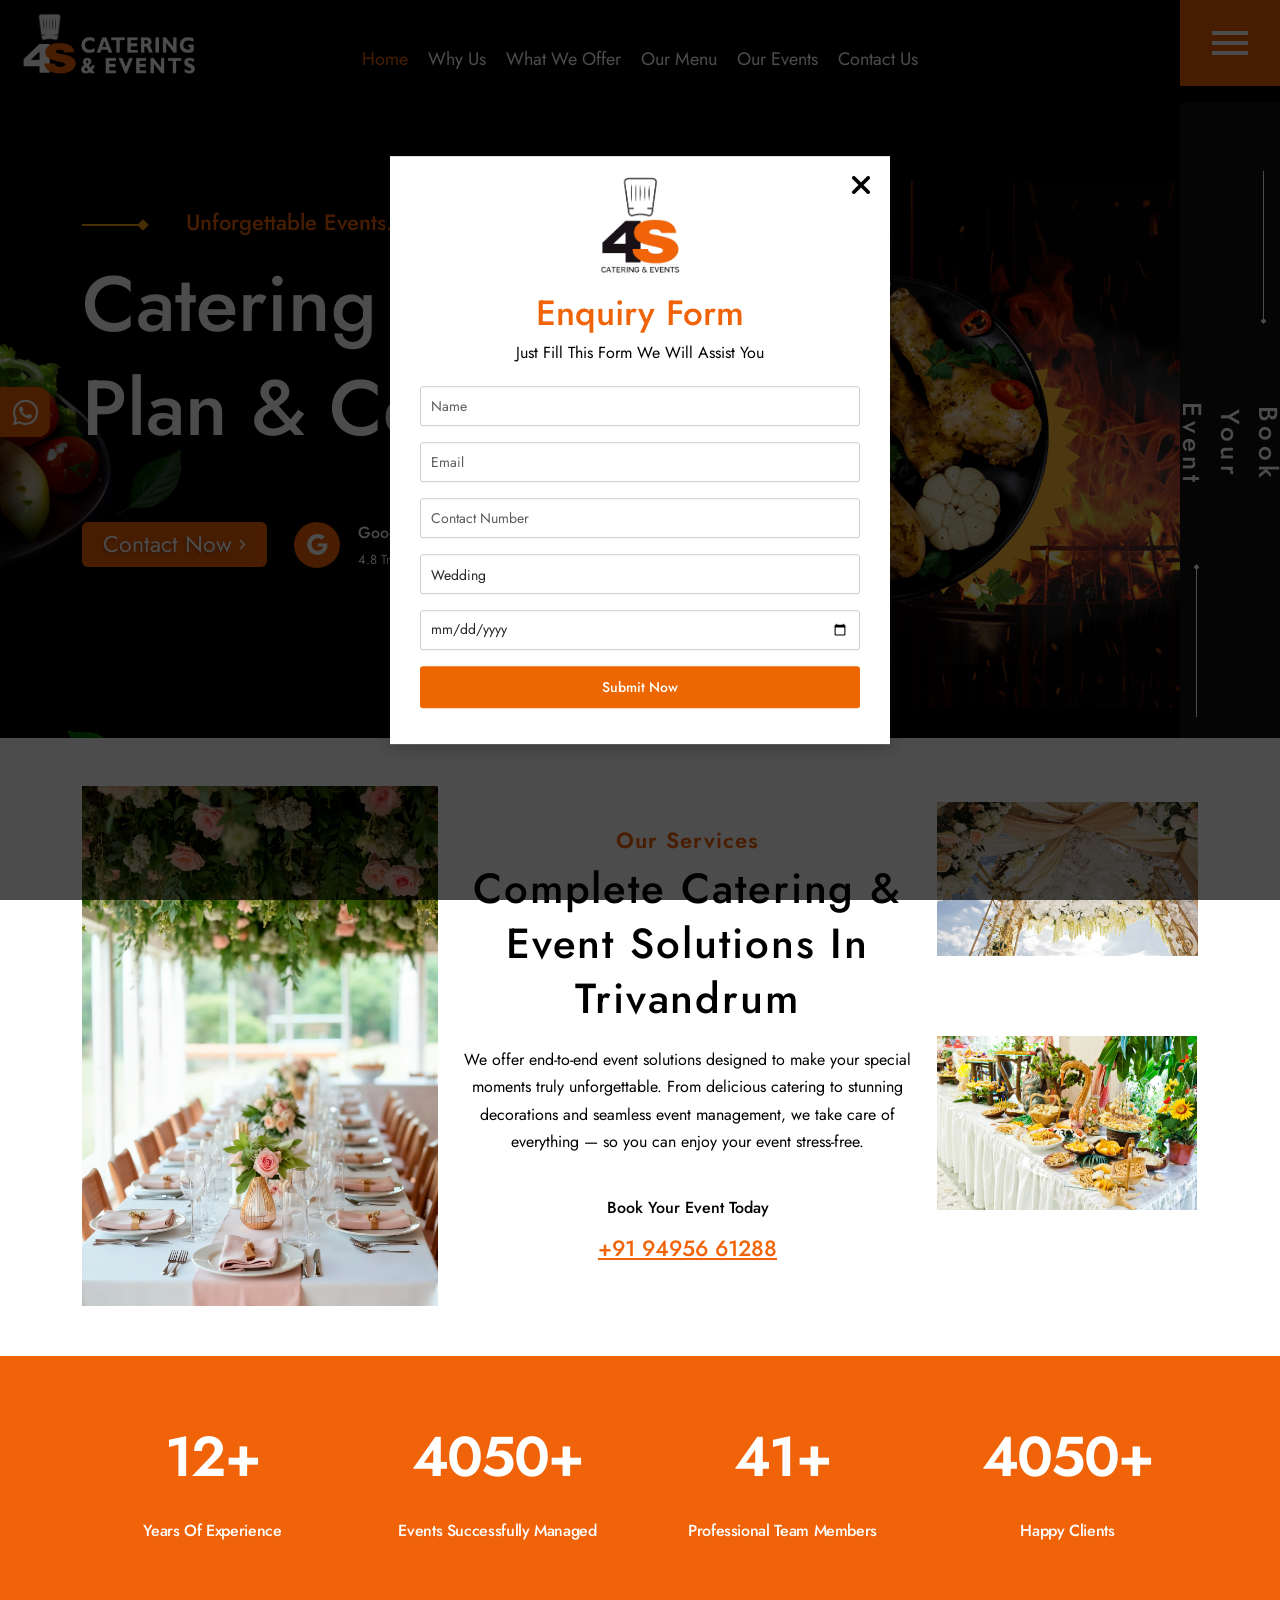
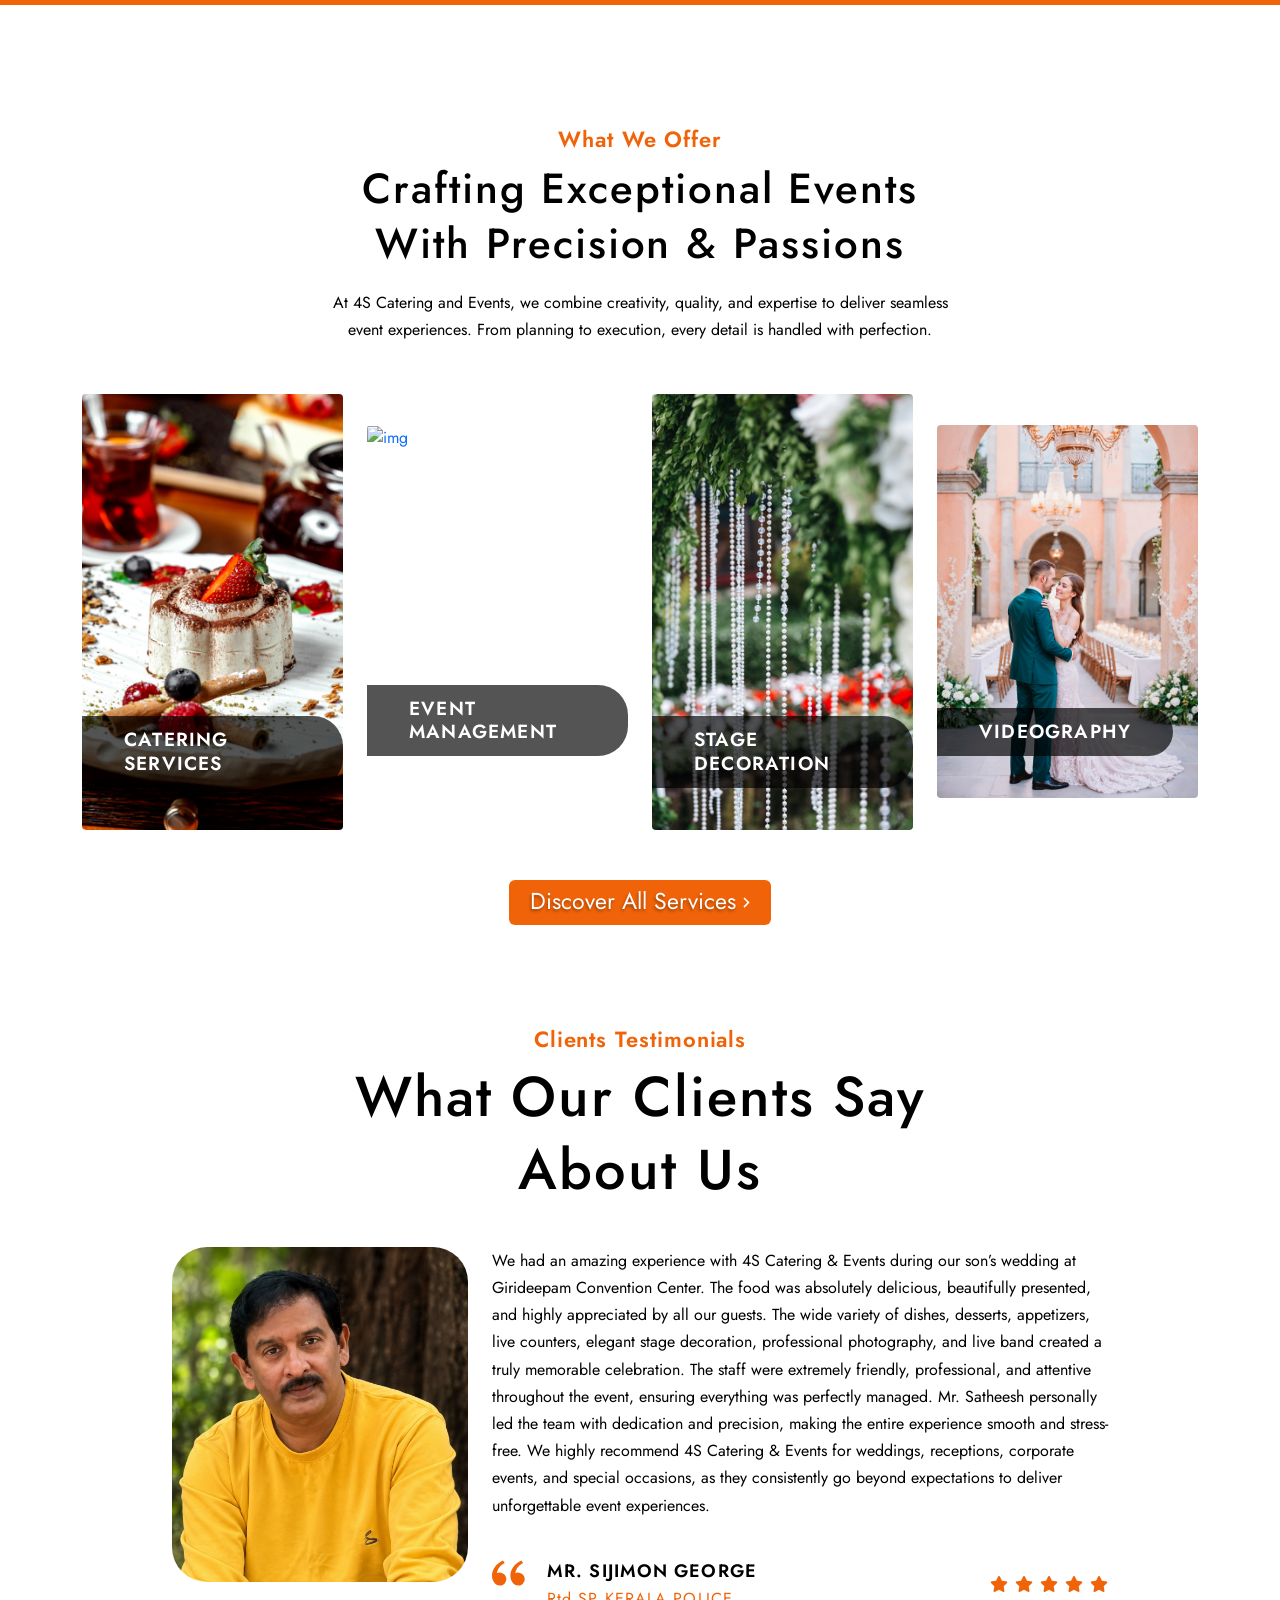
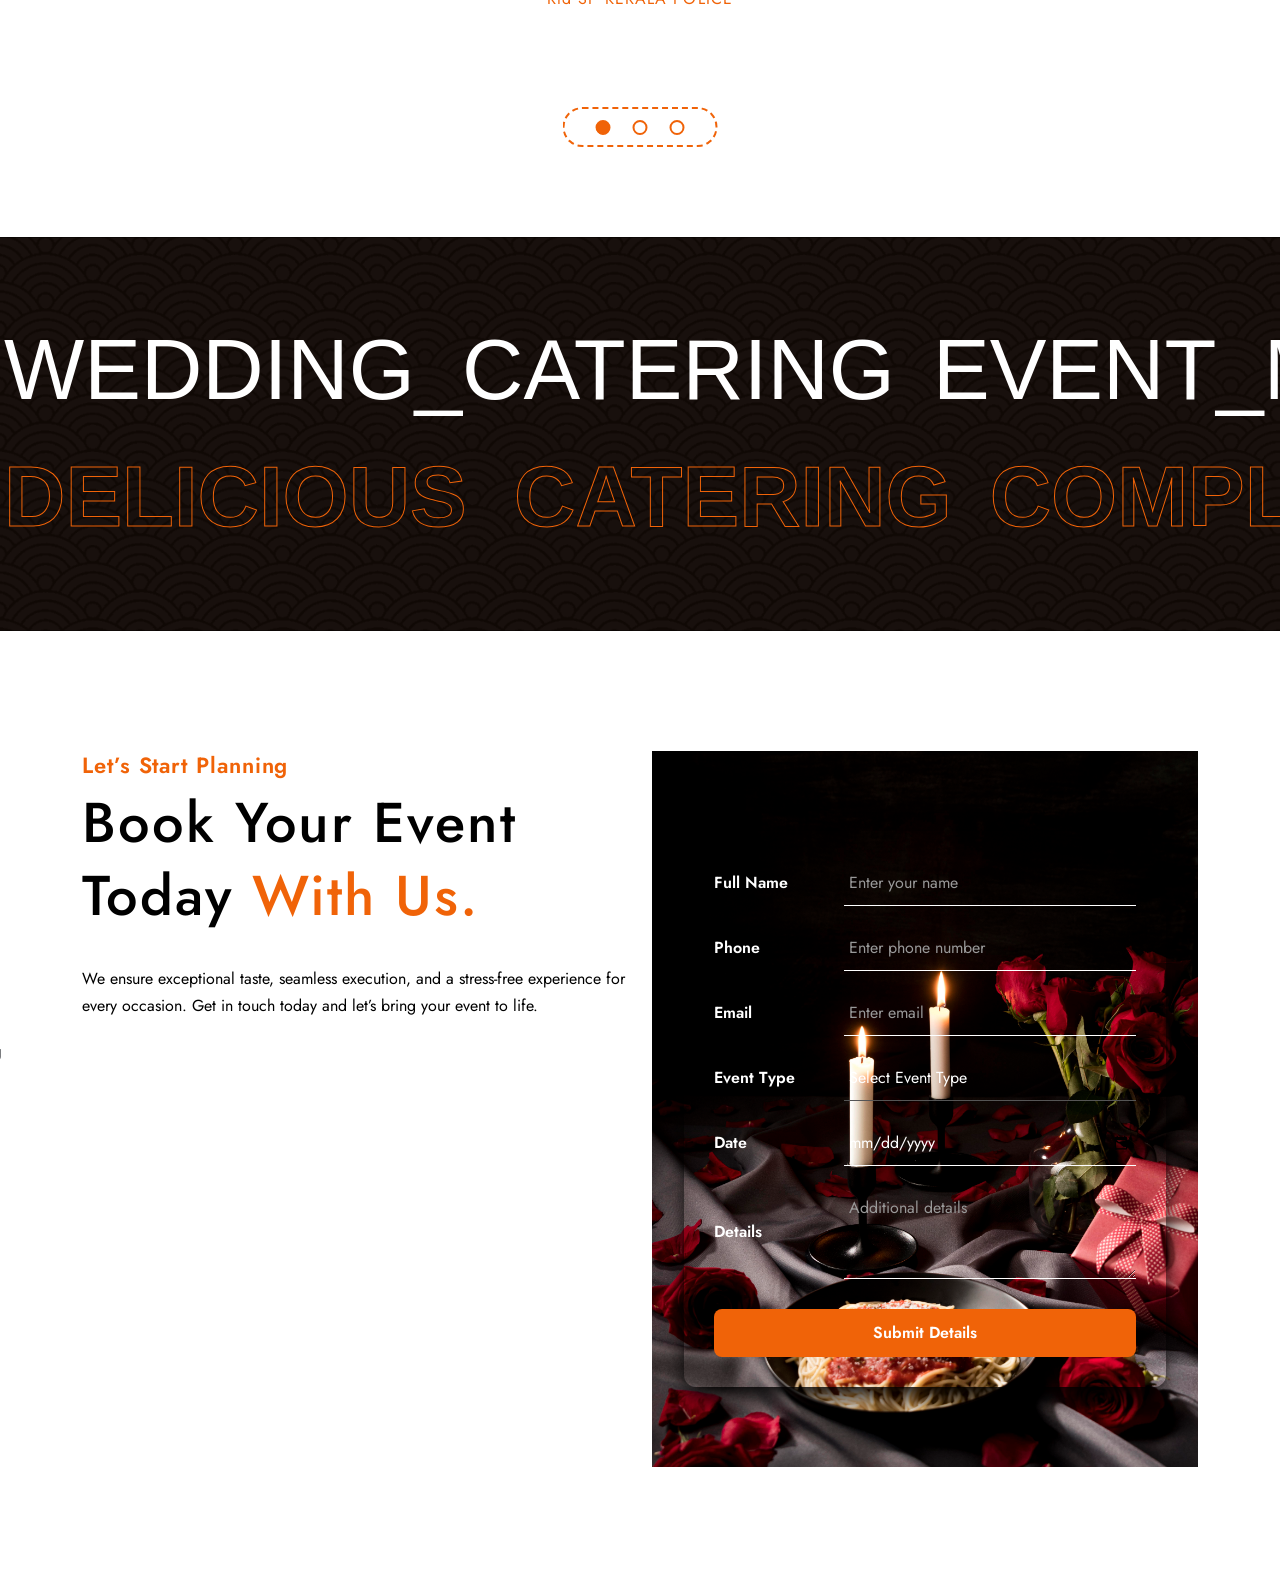
==== commit eec4ec35: "ogp chnage" ====
--- a/index.html
+++ b/index.html
@@ -86,7 +86,7 @@
   "@type": "CateringService",
   "name": "4S Catering and Events",
   "url": "https://4scateringandevents.com",
-  "logo": "https://4scateringandevents.com/assets/img/logo.png",
+  "logo": "https://4scateringandevents.com/favicon.png",
   "image": "https://4scateringandevents.com/assets/images/ogp/index.jpg",
   "description": "4S Catering and Events is a professional catering and event management company in Trivandrum offering wedding catering, event management, stage decoration, photography, videography, makeup services, and complete event solutions.",
   "address": {
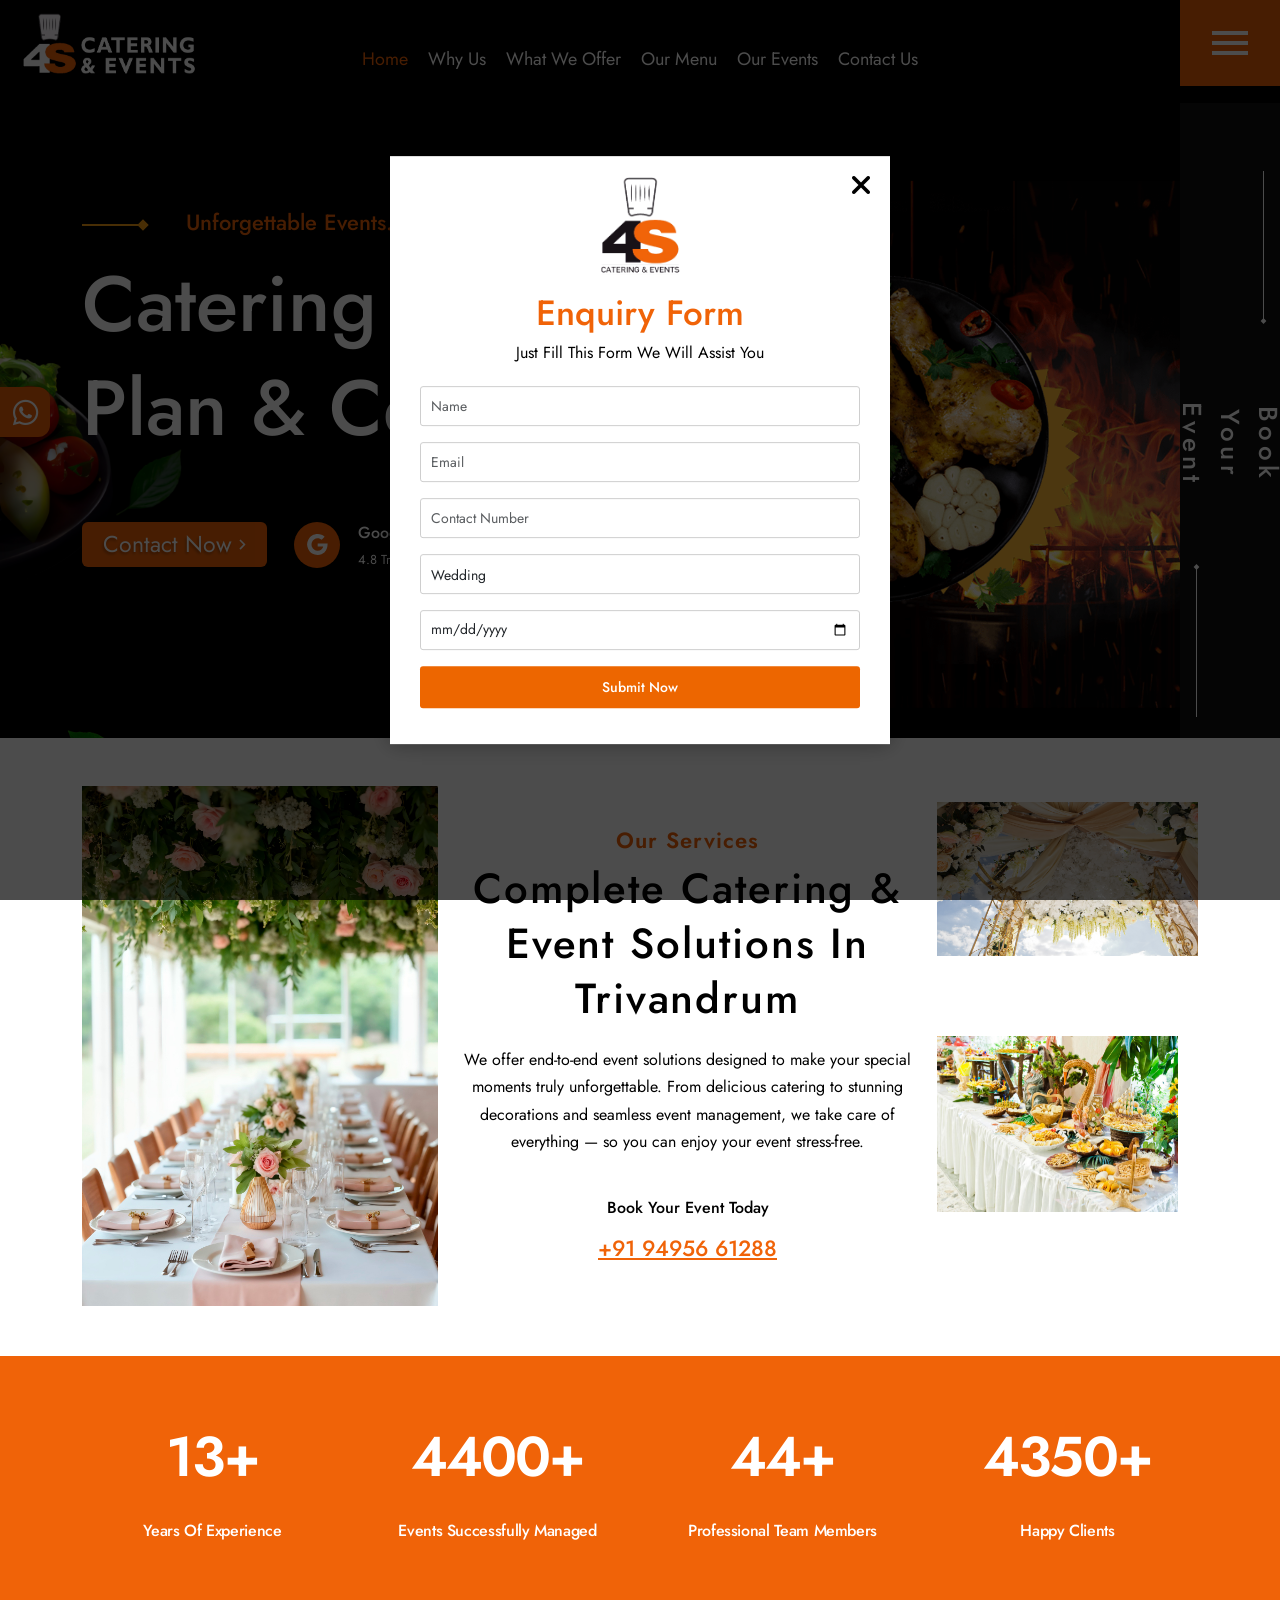
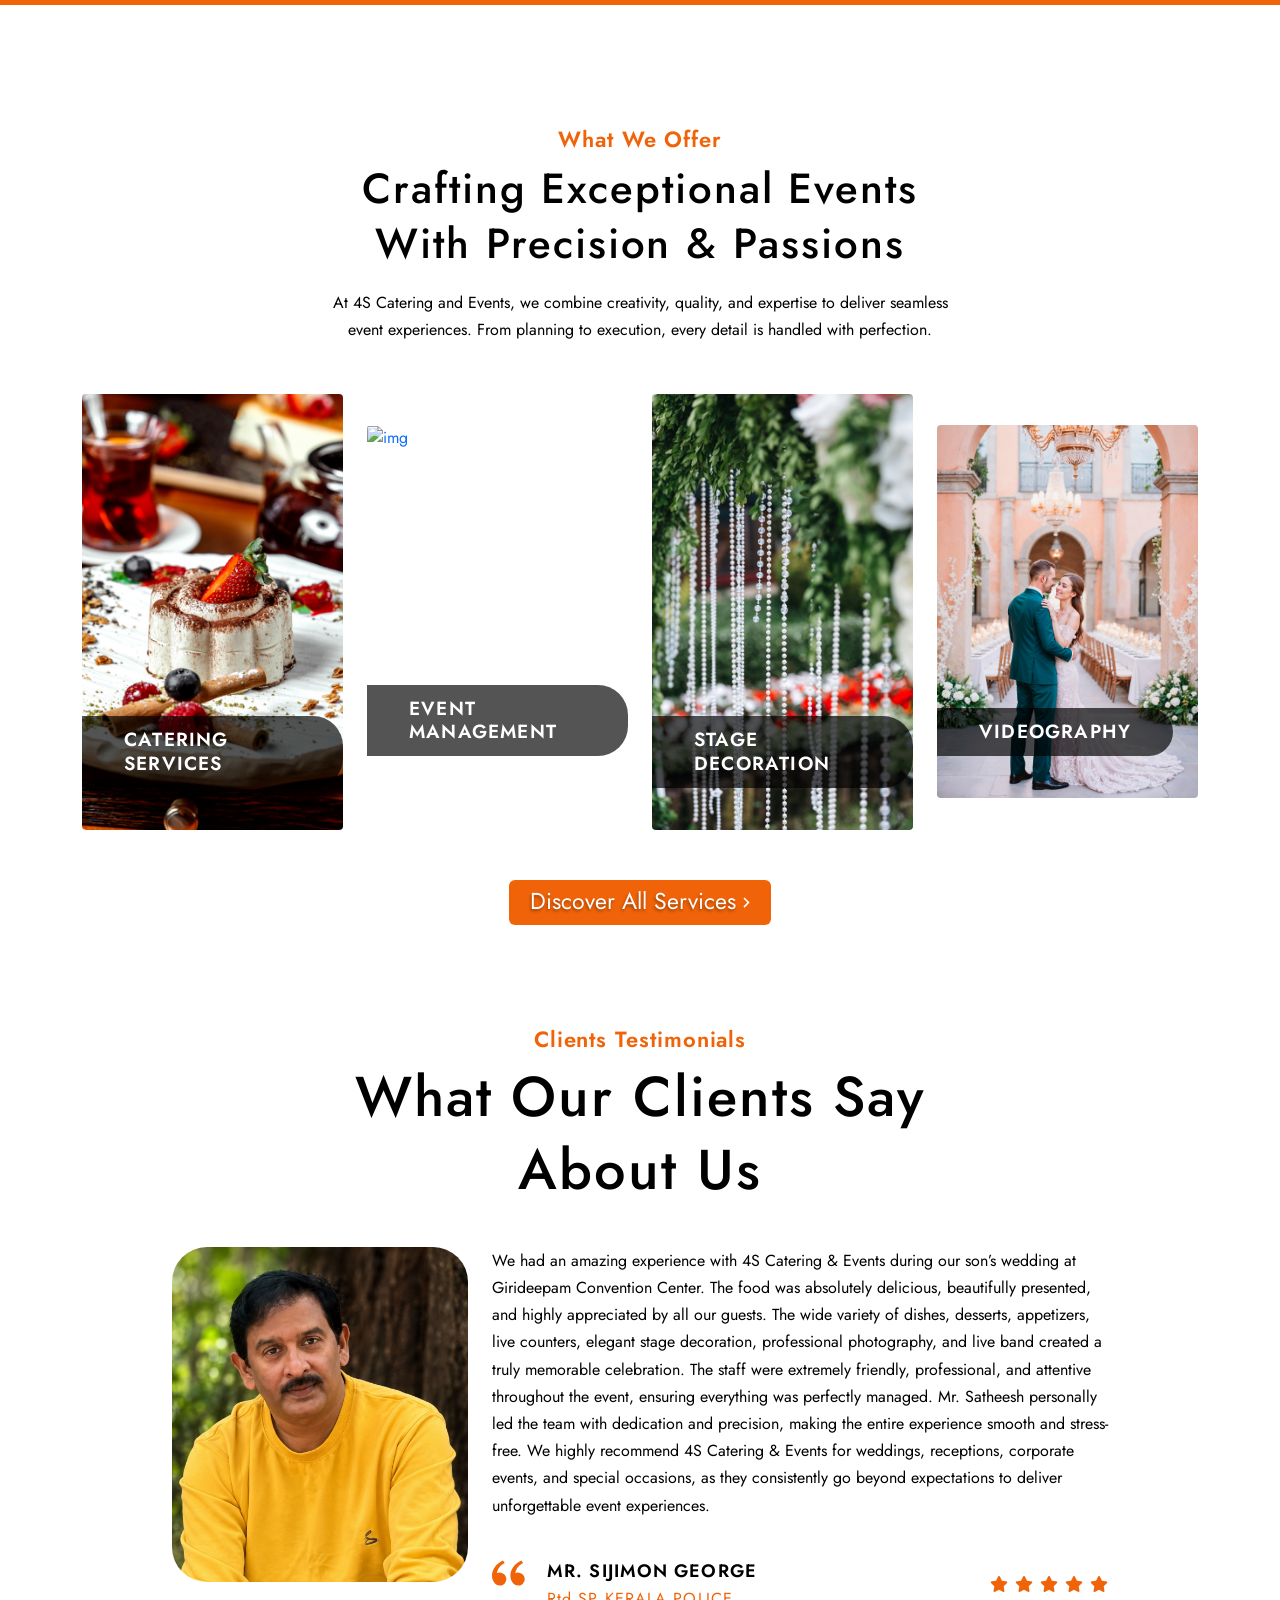
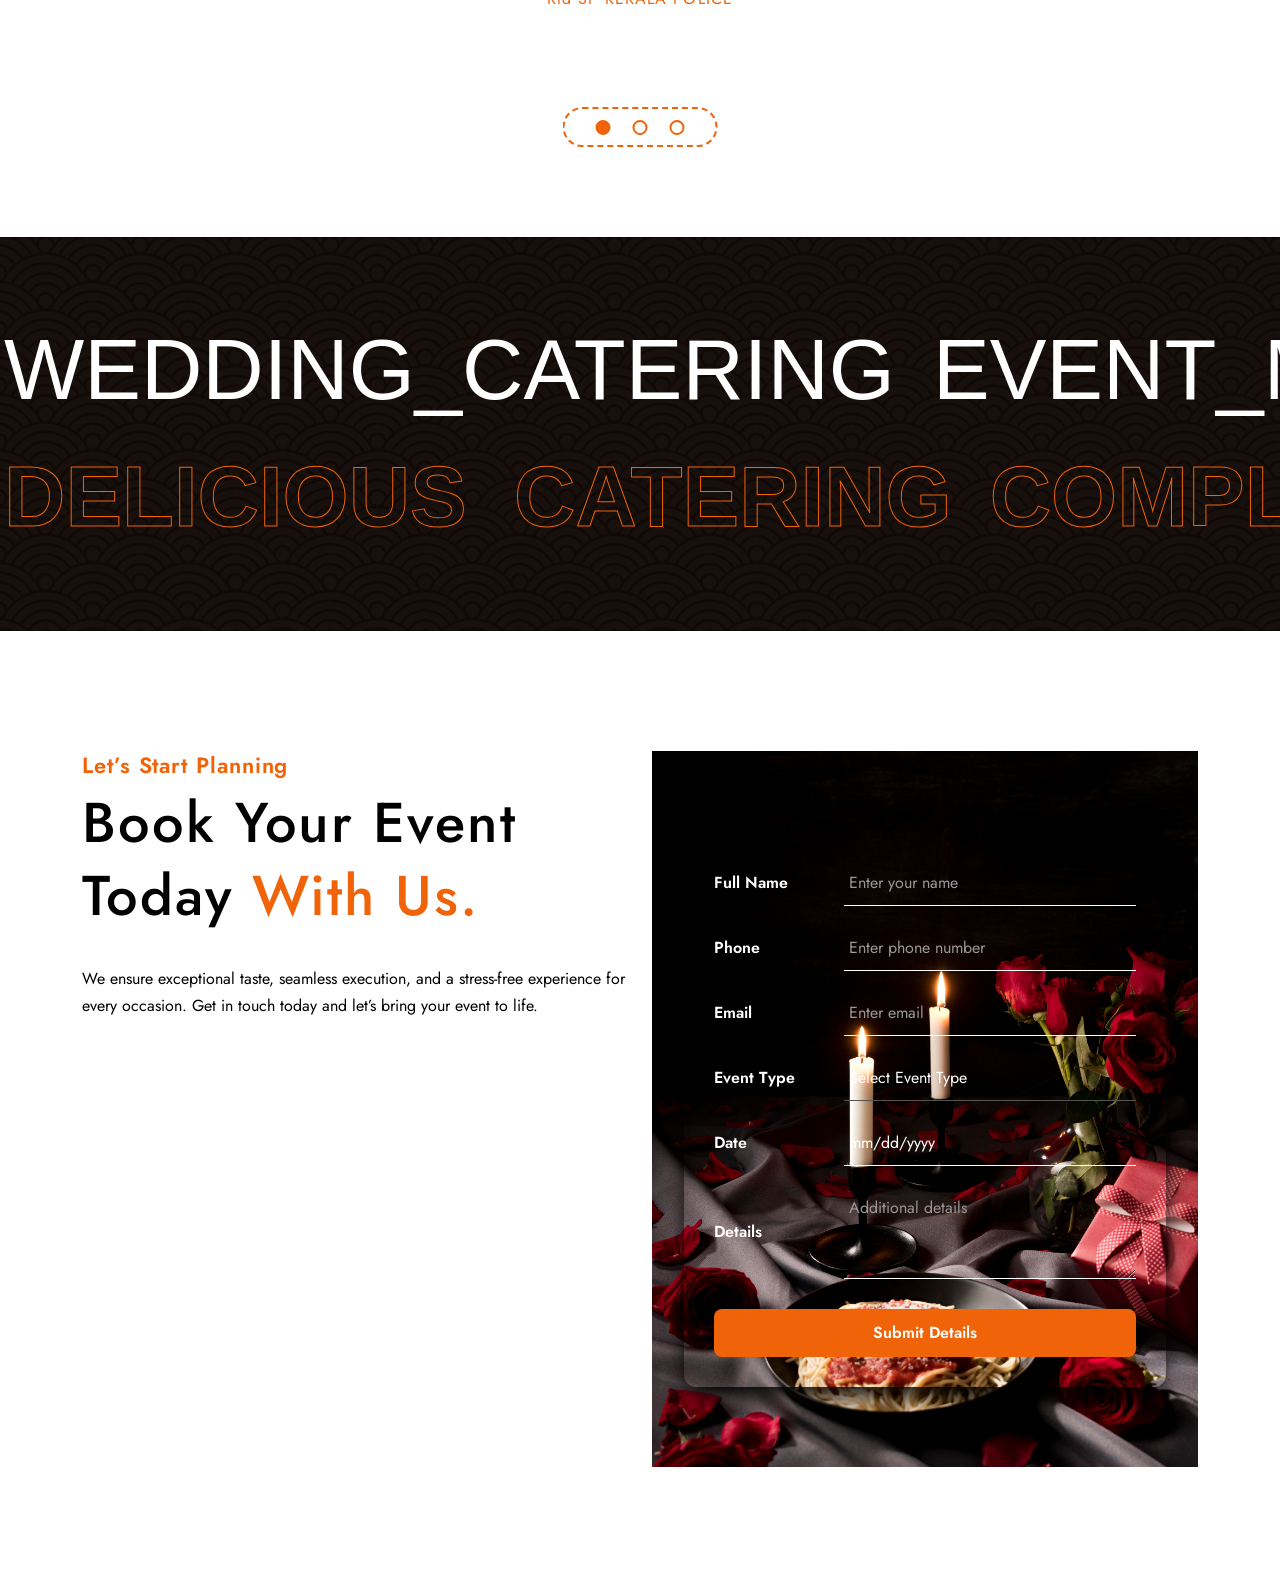
==== commit db5ddbee: "add form for enquiry" ====
--- a/index.html
+++ b/index.html
@@ -216,7 +216,7 @@
                   </div>
                   <div class="content">
                     <h6>Email</h6>
-                    <a href="mailto:4scateringandevents@gmail.com">4scateringandevents@gmail.com</a>
+                    <a href="mailto:4scateringandevent@gmail.com">4scateringandevent@gmail.com</a>
                   </div>
                 </li>
                 <li>
@@ -809,7 +809,7 @@
 
           <!-- RIGHT SIDE FORM -->
           <div class="contact-right">
-            <form class="contact-form">
+            <form class="contact-form" action="https://formspree.io/f/xeorglgb" method="POST">
 
       <div class="form-row">
         <label>Full Name</label>
@@ -884,7 +884,7 @@
                 <p class="text-center">Just fill this Form we will assist you</p>
               </div>
 
-              <form class="enquiry-form" method="post" action="form-dummy">
+              <form class="enquiry-form" action="https://formspree.io/f/xeorglgb" method="POST">
                 <div class="form-group">
                   <input class="form-control" type="text" placeholder="Name" id="name_contact"
                     name="name_contact" required>
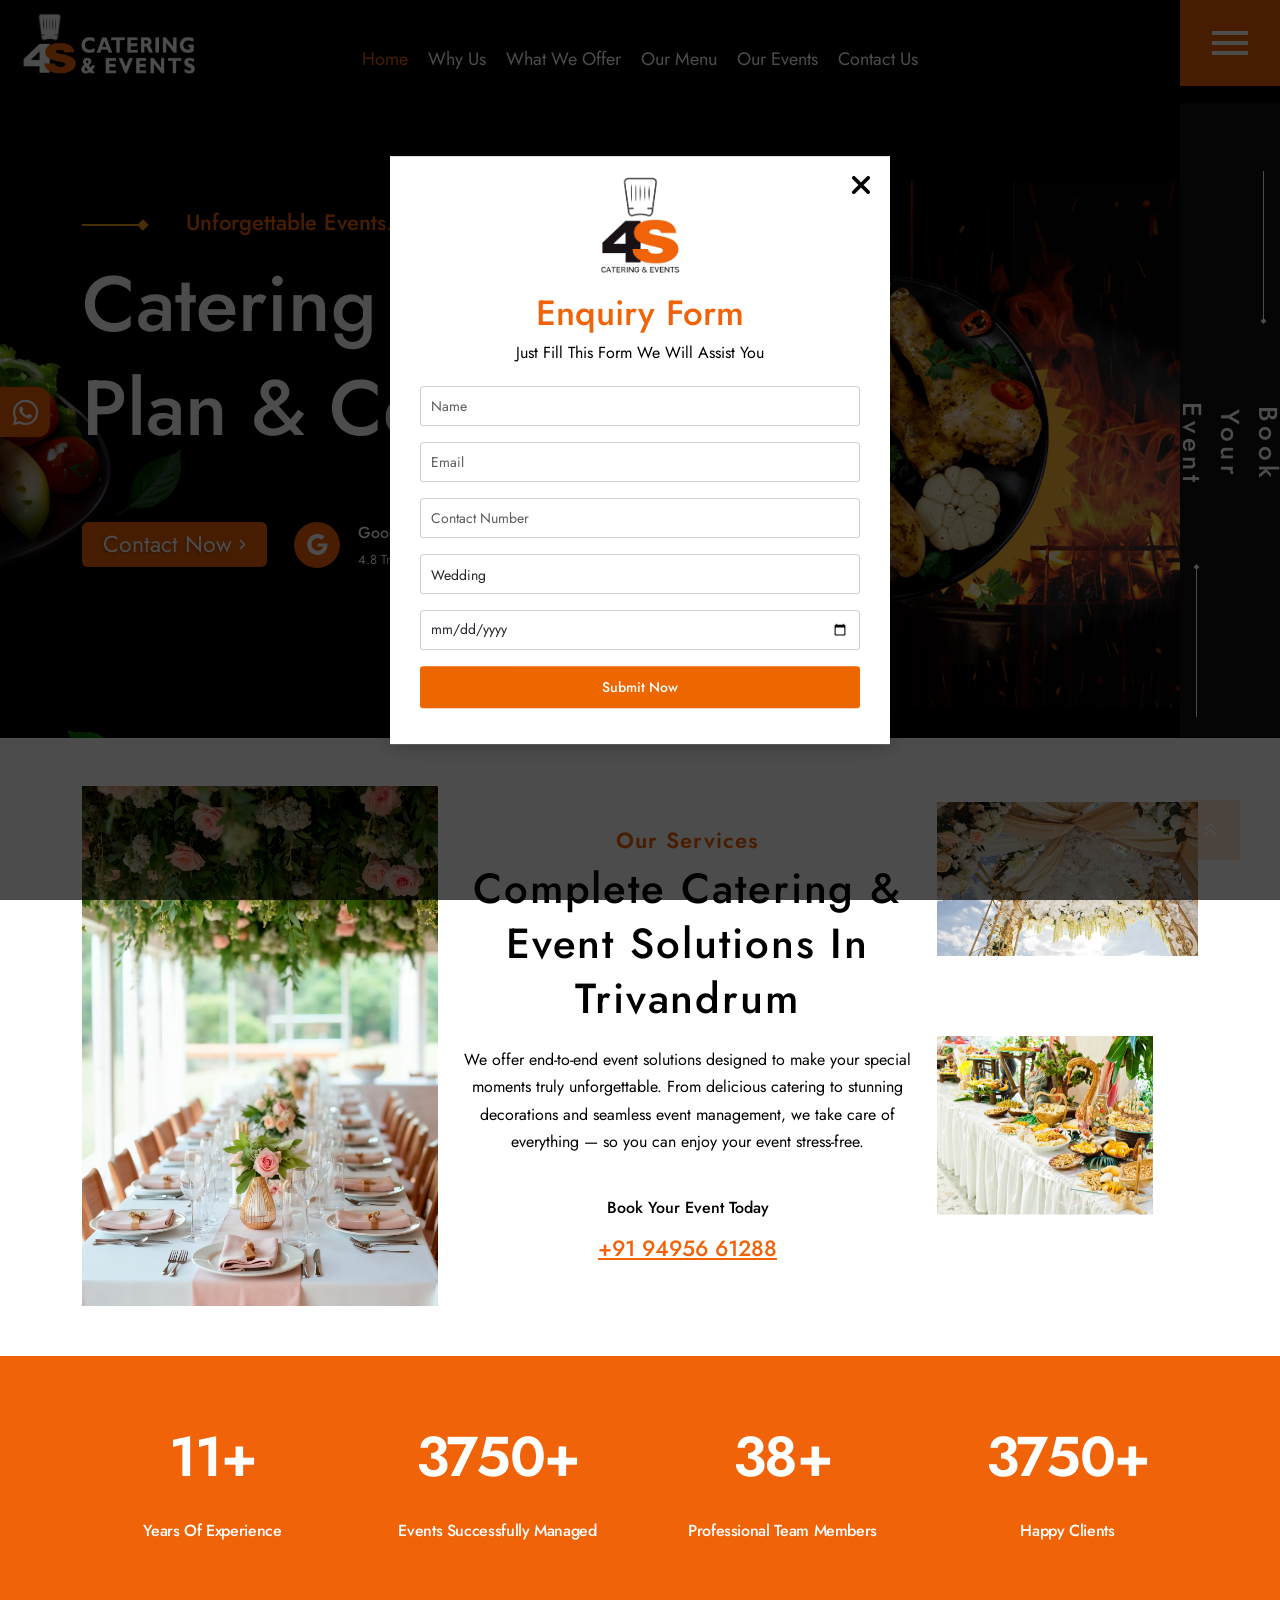
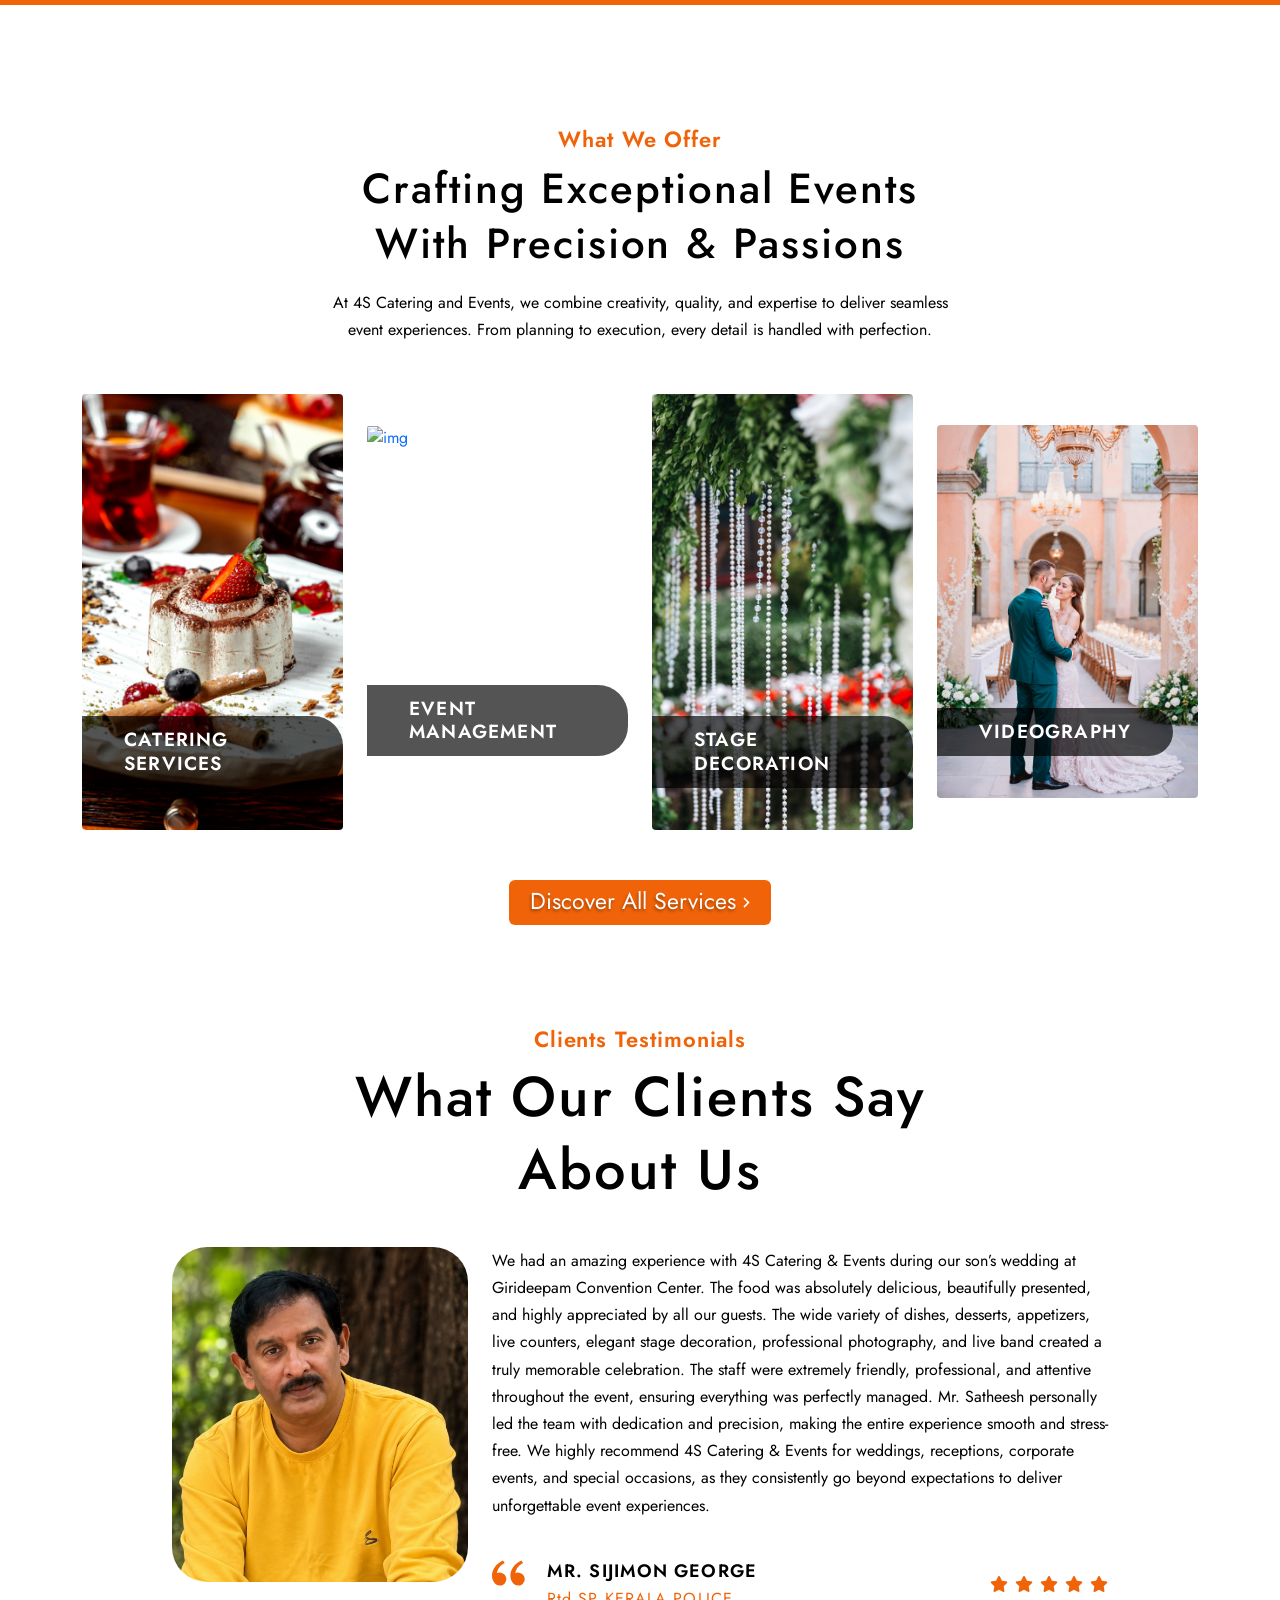
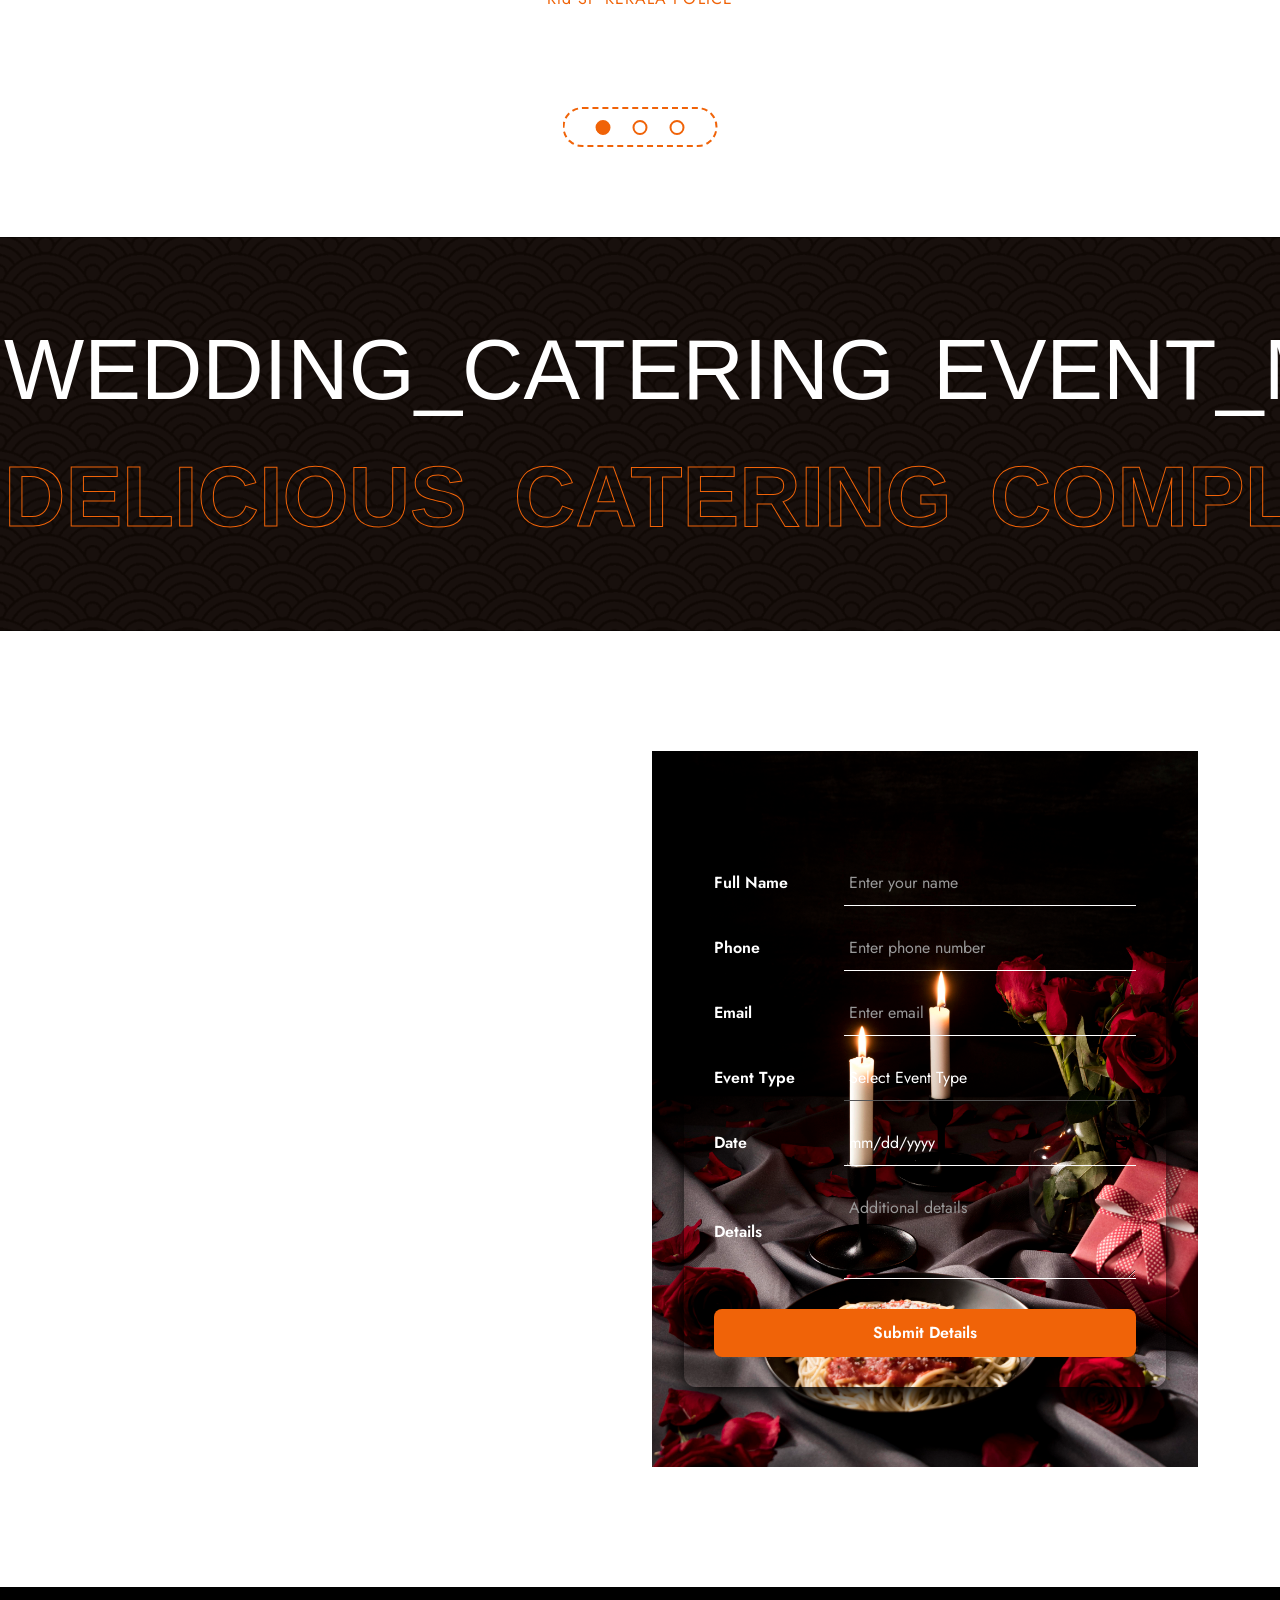
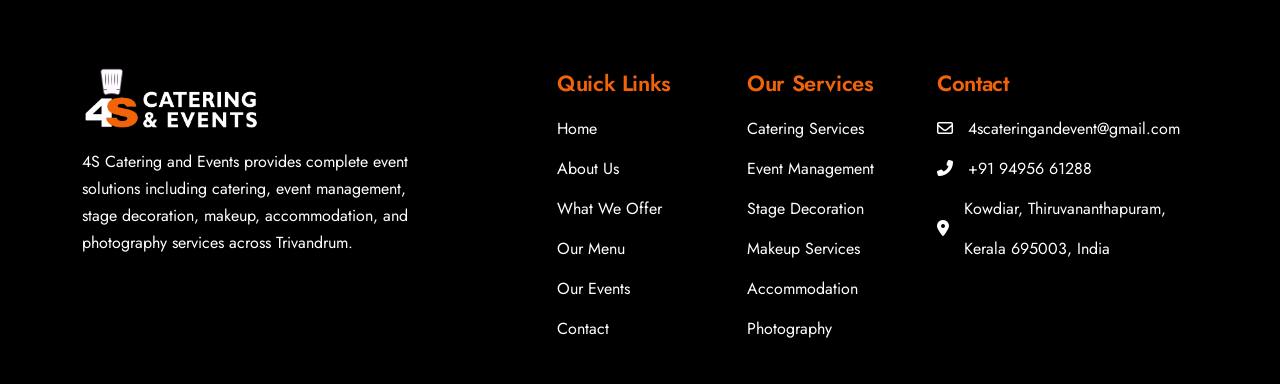
==== commit 7c5169c8: "footer image" ====
--- a/index.html
+++ b/index.html
@@ -921,6 +921,109 @@
       </div>
     <!-- Enquiry Form End -->
 
+    <footer class="roister-footer-2">
+  <div class="top-area py-80" >
+    <div class="container ">
+      <div class="row">
+
+        <!-- Footer About -->
+        <div class="col-12 col-md-6 col-lg-4">
+          <div class="footer-widget">
+            <a href="/" class="mb-40">
+              <img class="footer-logo" src="/assets/images/logos/4s-logo-white.PNG" alt="4S Catering and Events Logo">
+            </a>
+
+            <p class="mt-20 mb-40">
+              4S Catering and Events provides complete event solutions including catering, event management, stage decoration, makeup, accommodation, and photography services across Trivandrum.
+            </p>
+
+          </div>
+        </div>
+
+        <!-- Quick Links -->
+        <div class="col-12 col-md-6 col-lg-1">
+        </div>
+
+        <!-- Quick Links -->
+        <div class="col-12 col-md-6 col-lg-2">
+          <div class="footer-widget">
+            <h4 class="widget-title mb-10">Quick Links</h4>
+            <ul>
+              <li><a href="/">Home</a></li>
+              <li><a href="/about.html">About Us</a></li>
+              <li><a href="/services.html">What We Offer </a></li>
+              <li><a href="/our-menu.html">Our Menu</a></li>
+              <li><a href="/gallery.html">Our Events</a></li>
+              <li><a href="/contact.html">Contact</a></li>
+            </ul>
+          </div>
+        </div>
+
+        <!-- Our Services -->
+        <div class="col-12 col-md-6 col-lg-2">
+          <div class="footer-widget">
+            <h4 class="widget-title mb-10">Our Services</h4>
+            <ul>
+              <li><a href="/services.html">Catering Services</a></li>
+              <li><a href="/services.html">Event Management</a></li>
+              <li><a href="/services.html">Stage Decoration</a></li>
+              <li><a href="/services.html">Makeup Services</a></li>
+              <li><a href="/services.html">Accommodation</a></li>
+              <li><a href="/services.html">Photography</a></li>
+            </ul>
+          </div>
+        </div>
+
+        <!-- Contact Info -->
+        <div class="col-12 col-md-6 col-lg-3">
+          <div class="footer-widget">
+            <h4 class="widget-title mb-10">Contact</h4>
+            <ul>
+
+              <li>
+                <span><i class="fa-regular fa-envelope"></i></span>
+                <a href="mailto:4scateringandevent@gmail.com">
+                  4scateringandevent@gmail.com
+                </a>
+              </li>
+
+              <li>
+                <span><i class="fa-solid fa-phone-flip"></i></span>
+                <a href="tel:+91 94956 61288">
+                  +91 94956 61288
+                </a>
+              </li>
+
+              <li>
+                <span><i class="fa-solid fa-location-dot"></i></span>
+                <a href="https://maps.app.goo.gl/LhPs8jQs8T9r3sPy6">
+                  Kowdiar, Thiruvananthapuram, Kerala 695003, India
+                </a>
+              </li>
+
+            </ul>
+          </div>
+        </div>
+      </div>
+    </div>
+  </div>
+  <!-- Copyright -->
+  <div class="copyright-area">
+    <div class="container">
+      <div class="row align-items-center gy-4">
+
+        <div class="col-12 ">
+          <p class="text-center" style="font-size: 16px;">
+            All Rights Reserved By 
+            <a href="/">4S Catering and Events</a>.
+          </p>
+        </div>
+      </div>
+    </div>
+  </div>
+
+</footer>
+
     <!-- scroll to top -->
     <button type="button" class="scroll-top-btn">
       <i class="fa-solid fa-angles-up"></i>
--- a/assets/css/style.css
+++ b/assets/css/style.css
@@ -1767,24 +1767,23 @@
   position: relative; }
   .roister-footer-1 .footer-logo, .roister-footer-2 .footer-logo {
     width: 220px;
-    height: 59px;
     -ms-flex-negative: 0;
     flex-shrink: 0; }
     @media (max-width: 1599.97px) {
       .roister-footer-1 .footer-logo, .roister-footer-2 .footer-logo {
-        width: 200px;
-        height: 50px; } }
+        width: 240px;
+        } }
     @media (max-width: 1399.97px) {
       .roister-footer-1 .footer-logo, .roister-footer-2 .footer-logo {
         width: 180px; } }
     @media (max-width: 991.97px) {
       .roister-footer-1 .footer-logo, .roister-footer-2 .footer-logo {
         width: 140px;
-        height: 30px; } }
+         } }
     @media (max-width: 575.97px) {
       .roister-footer-1 .footer-logo, .roister-footer-2 .footer-logo {
-        width: 100px;
-        height: 26px; } }
+        width: 215px;
+        } }
   .roister-footer-1 .footer-img1, .roister-footer-2 .footer-img1,
   .roister-footer-1 .footer-img2,
   .roister-footer-2 .footer-img2 {
@@ -1887,9 +1886,9 @@
         border-right: none; } }
   .roister-footer-1 .copyright-area, .roister-footer-2 .copyright-area {
     border-top: 1px solid var(--white-color);
-    padding: 20px 0px; }
+    padding: 15px 0px; }
   .roister-footer-1 .footer-widget .widget-title, .roister-footer-2 .footer-widget .widget-title {
-    color: var(--white-color);
+    color: var(--primary-color);
     font-family: var(--heading-font);
     font-size: var(--fz-24);
     font-style: normal;
@@ -1908,7 +1907,7 @@
       -ms-flex-negative: 0;
       flex-shrink: 0; }
       .roister-footer-1 .footer-widget ul li span i, .roister-footer-2 .footer-widget ul li span i {
-        color: var(--primary-color);
+        color: #fff;
         font-size: var(--fz-18, 18px); }
     .roister-footer-1 .footer-widget ul li a, .roister-footer-2 .footer-widget ul li a {
       color: var(--white-color);
@@ -1995,7 +1994,7 @@
     background-color: var(--primary-color); }
     .roister-footer-2 .copyright-area p a {
       color: var(--white-color);
-      font-weight: 700; }
+      font-weight: 500; }
       .roister-footer-2 .copyright-area p a:hover {
         color: var(--dark-color); }
     .roister-footer-2 .copyright-area .copy-right-menu {
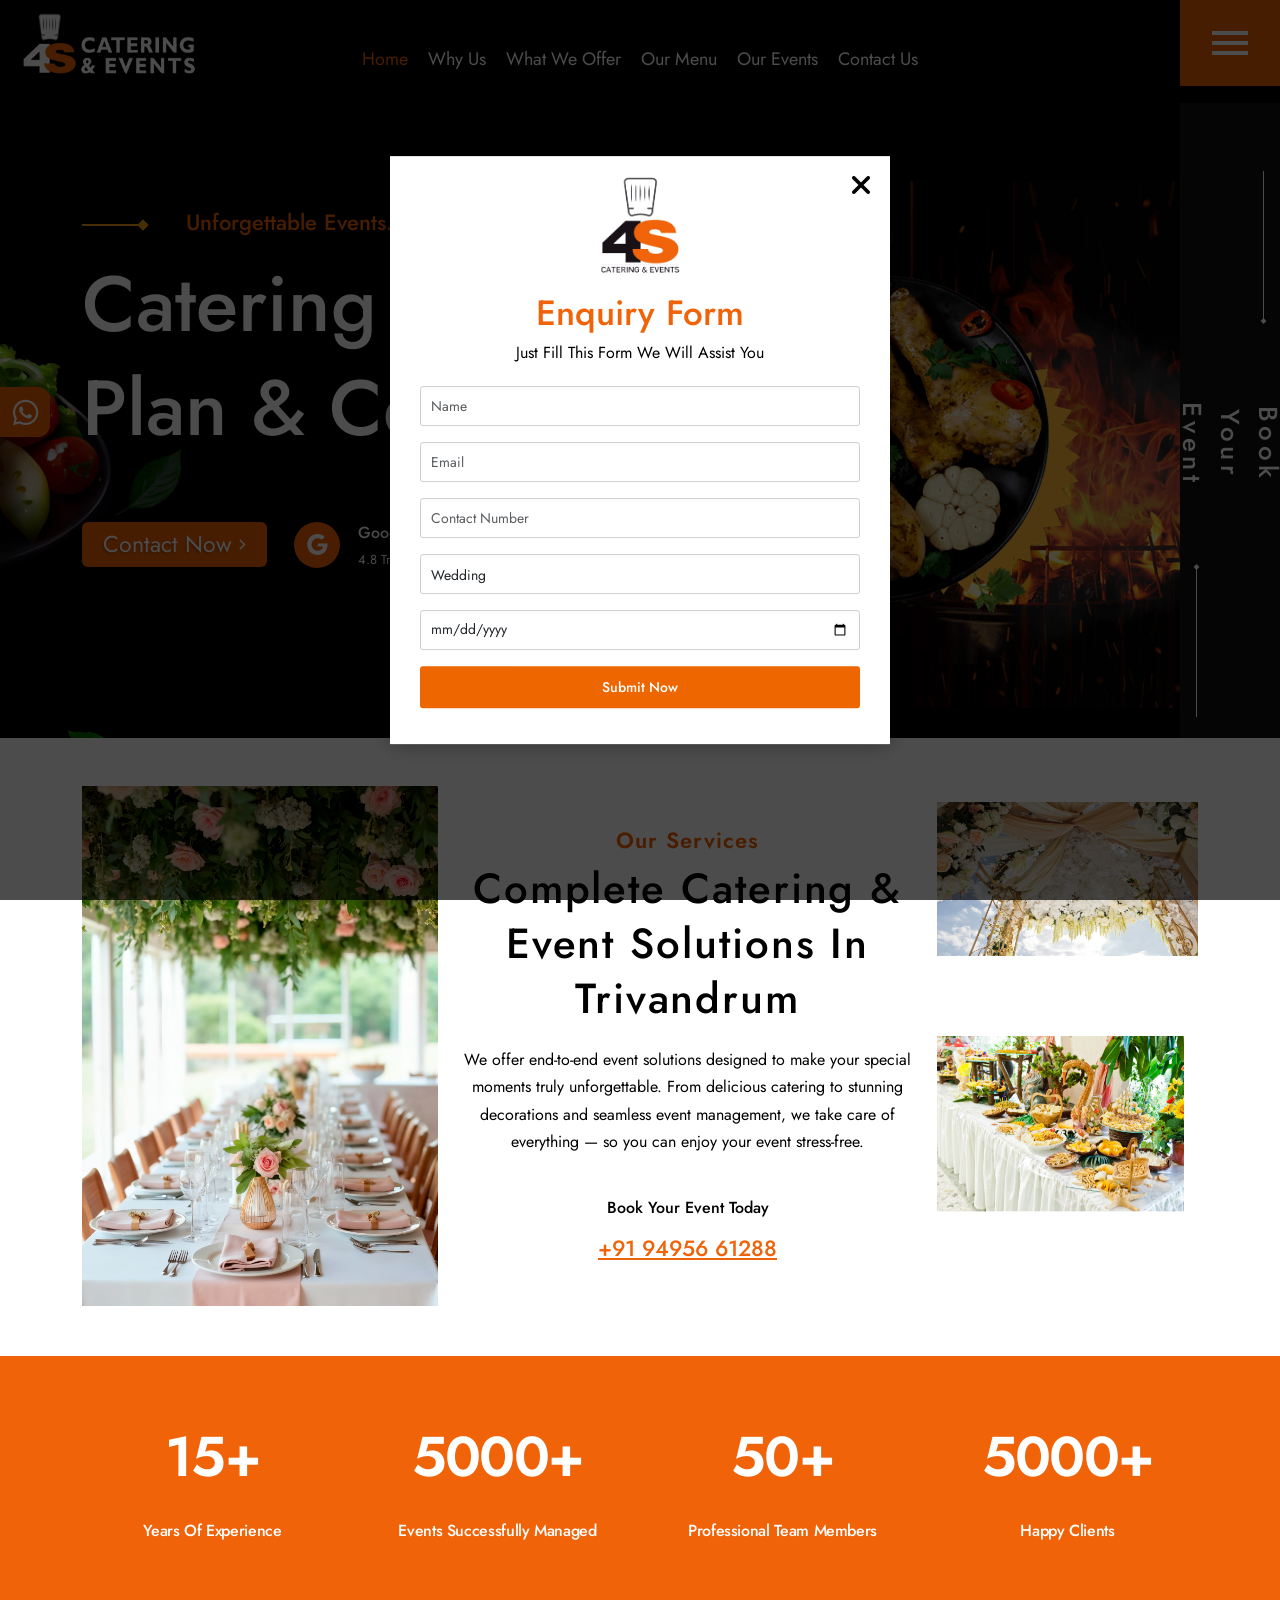
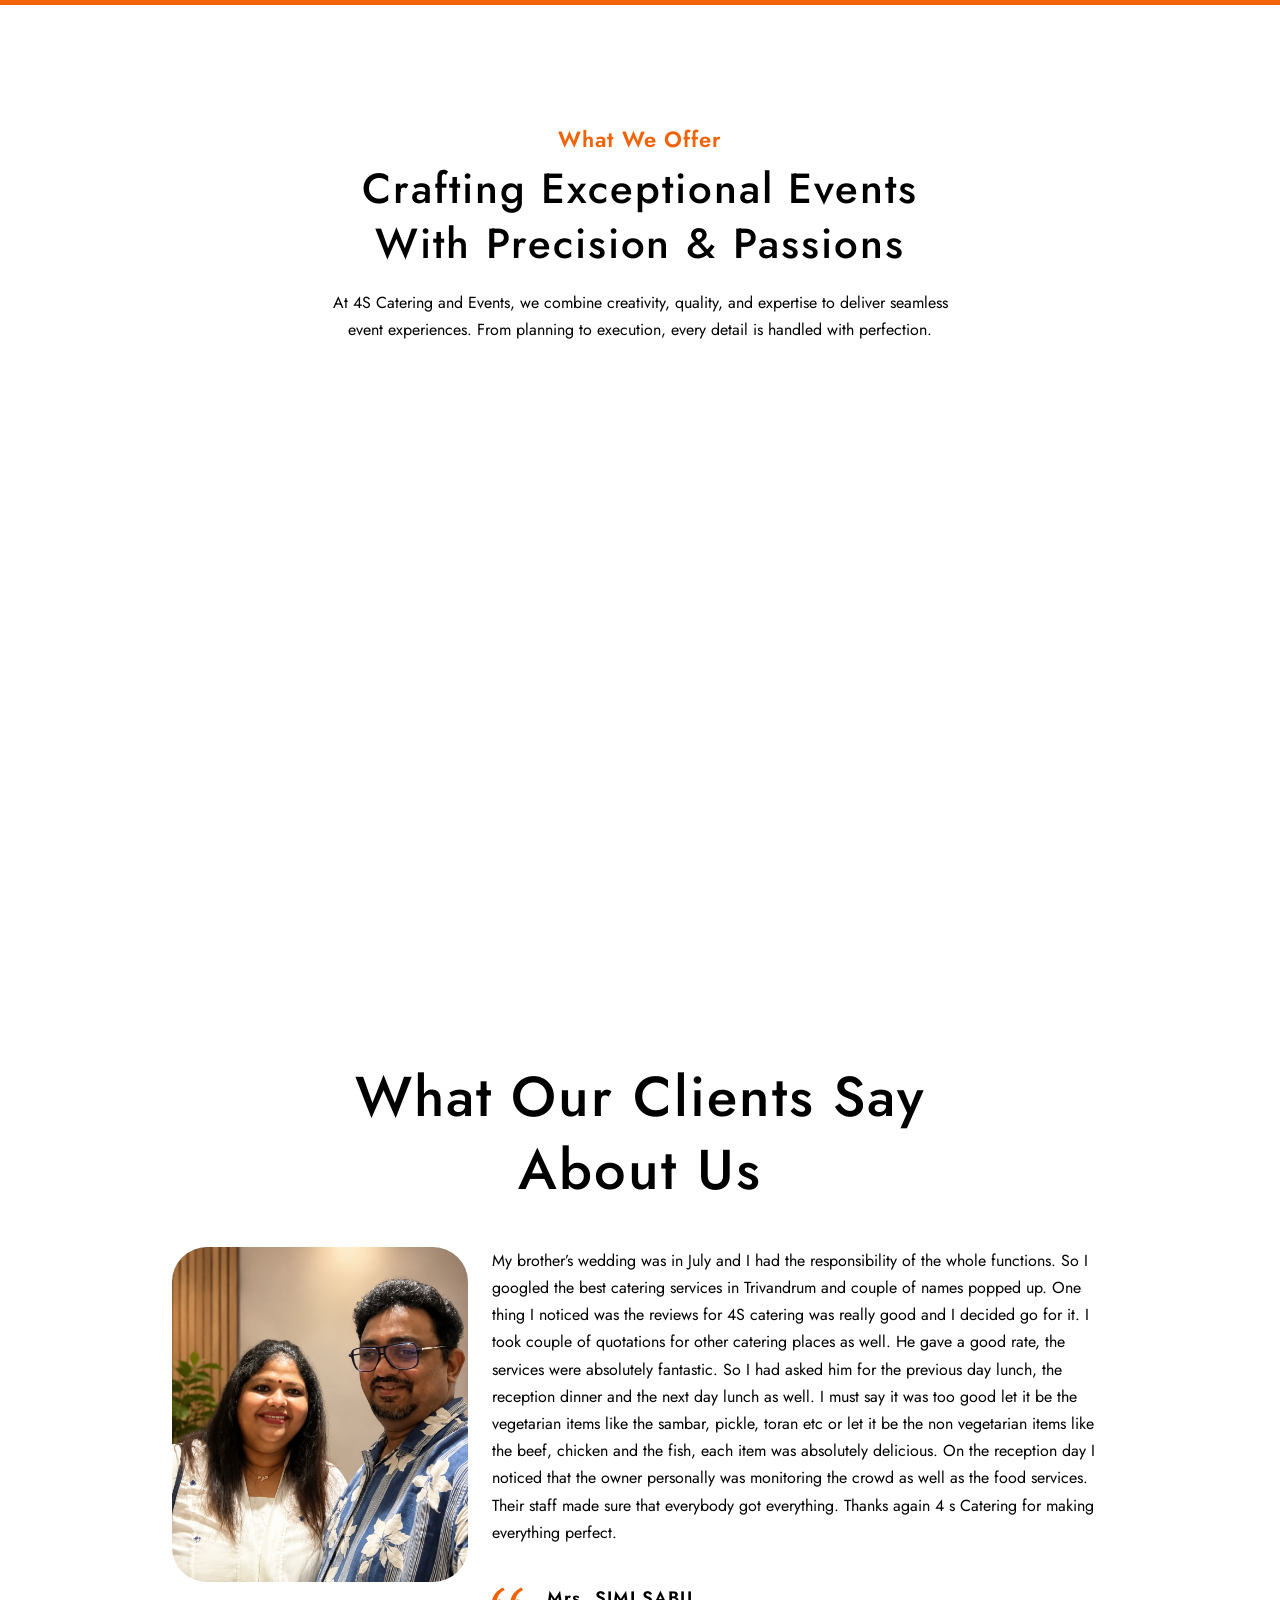
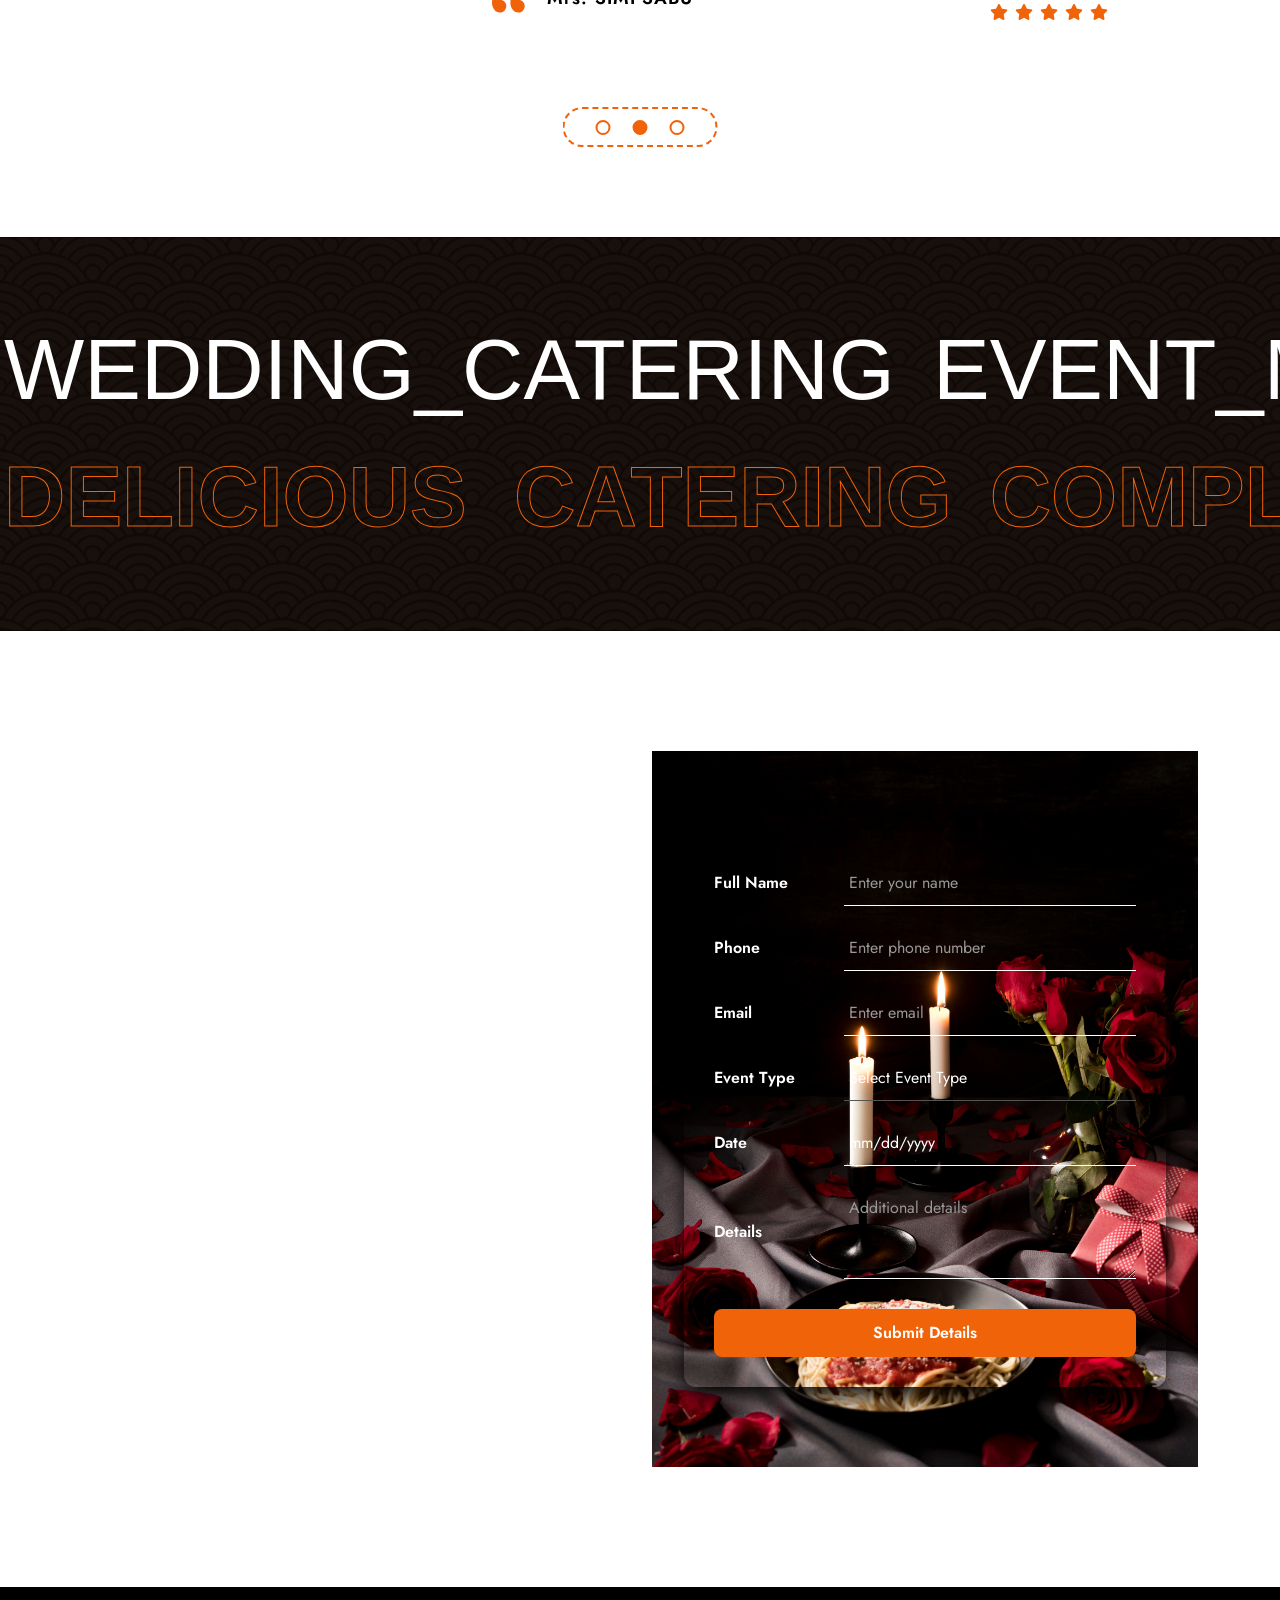
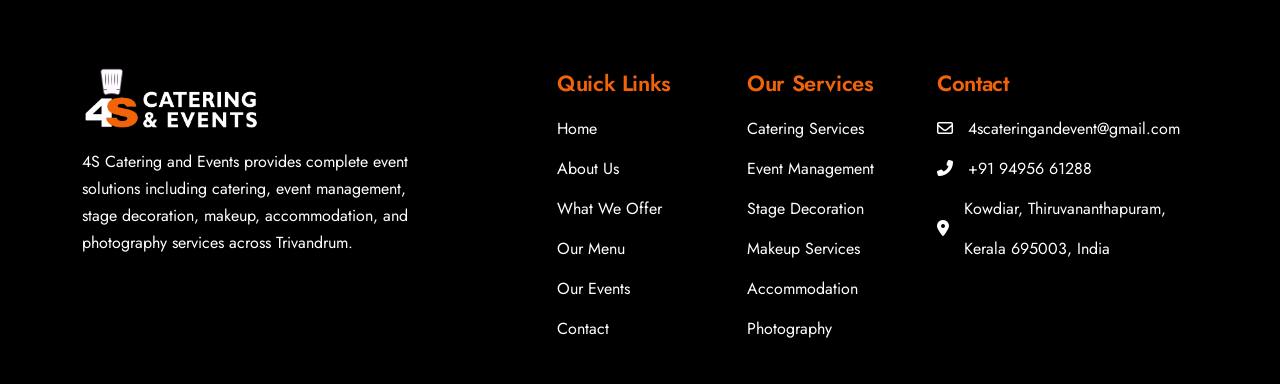
==== commit 6546f621: "add services" ====
--- a/index.html
+++ b/index.html
@@ -552,7 +552,7 @@
 
     <div class="row align-items-center cat-row gy-4">
       <div class="col-12 col-md-6 col-lg-3 wow fadeInUp" data-wow-delay=".2s">
-        <a href="services/">
+        <a href="/services.html">
           <div class="roister-single-category">
             <img src="assets/images/home/7.jpg" alt="img">
             <span class="title">Catering Services</span>
@@ -560,7 +560,7 @@
         </a>
       </div>
       <div class="col-12 col-md-6 col-lg-3 wow fadeInUp" data-wow-delay=".4s">
-        <a href="services/">
+        <a href="/services.html">
           <div class="roister-single-category">
             <img src="assets/images/home/5.jpg" alt="img">
             <span class="title">Event Management</span>
@@ -568,7 +568,7 @@
         </a>
       </div>
       <div class="col-12 col-md-6 col-lg-3 wow fadeInUp" data-wow-delay=".6s">
-        <a href="services/">
+        <a href="/services.html">
           <div class="roister-single-category">
             <img src="assets/images/home/8.jpg" alt="img">
             <span class="title">Stage Decoration</span>
@@ -576,7 +576,7 @@
         </a>
       </div>
       <div class="col-12 col-md-6 col-lg-3 wow fadeInUp" data-wow-delay=".8s">
-        <a href="services/">
+        <a href="/services.html">
           <div class="roister-single-category">
             <img src="assets/images/home/9.jpg" alt="img">
             <span class="title">Videography</span>
